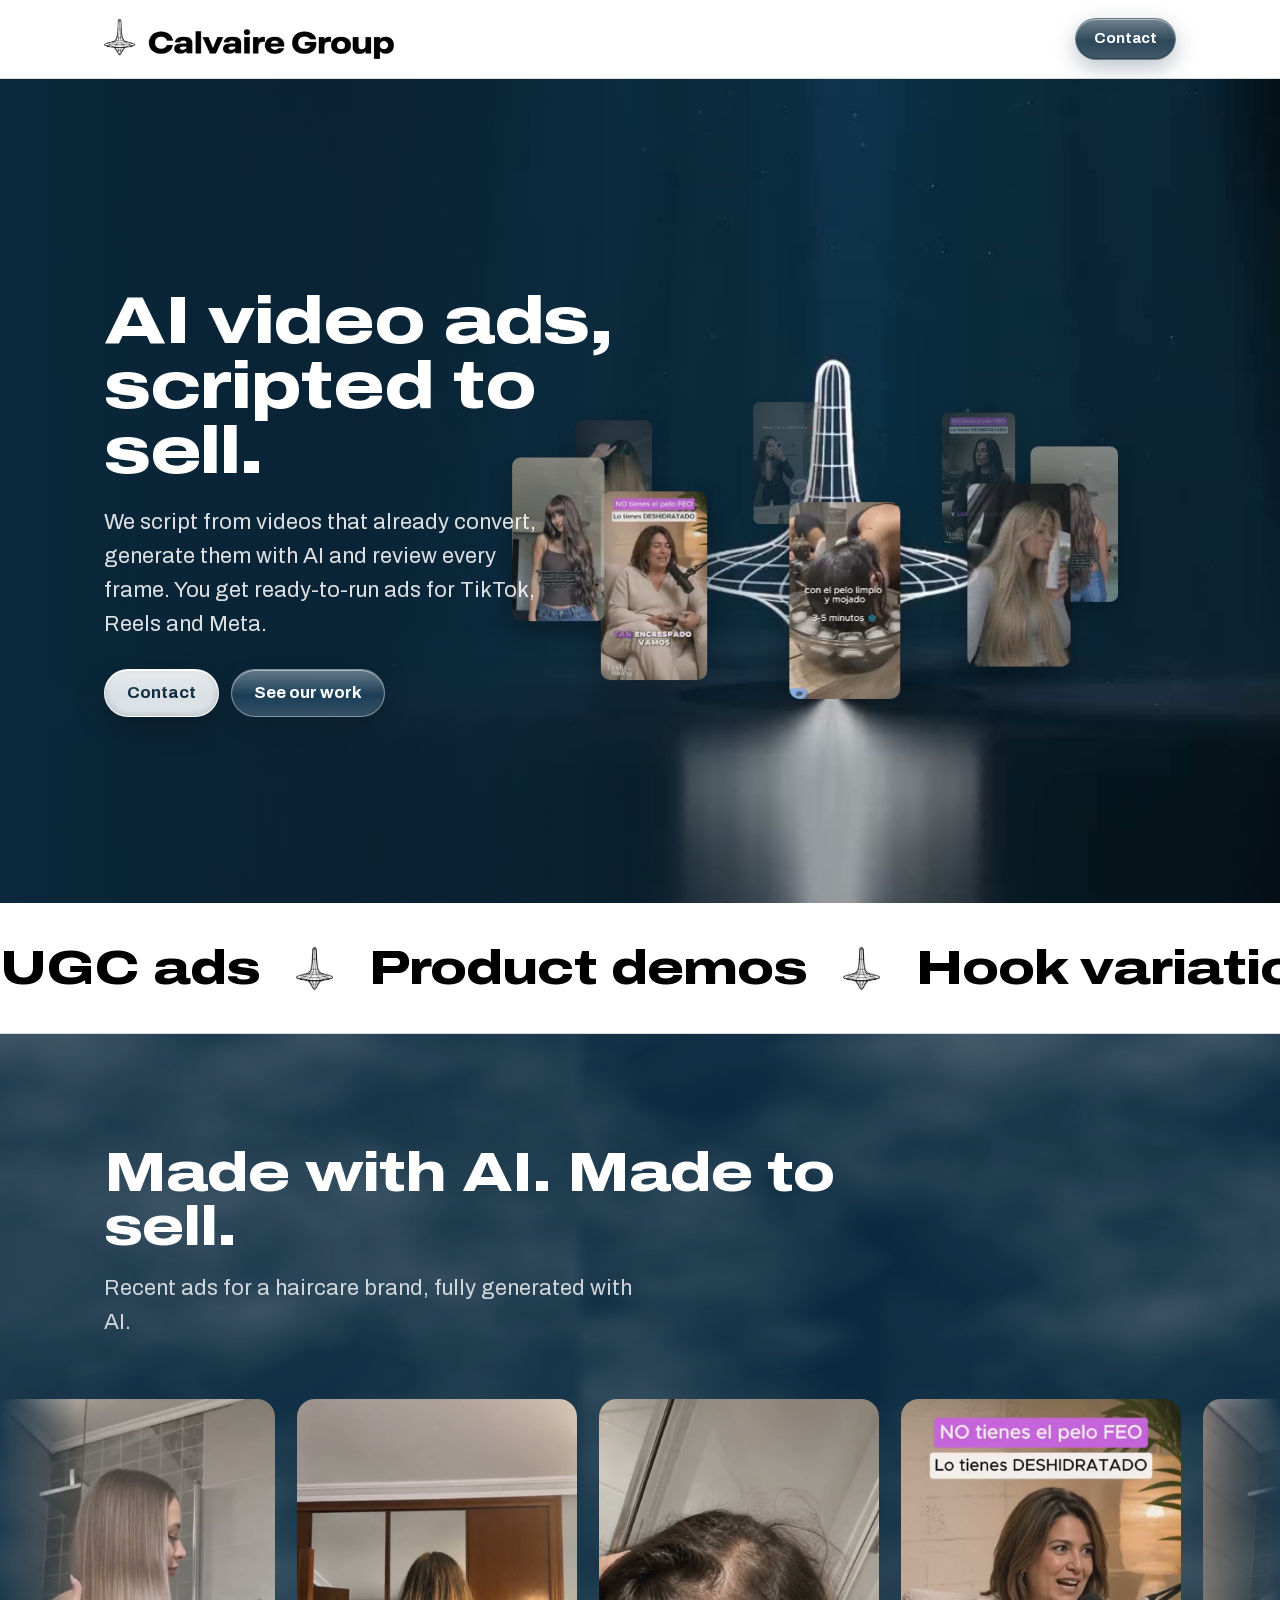
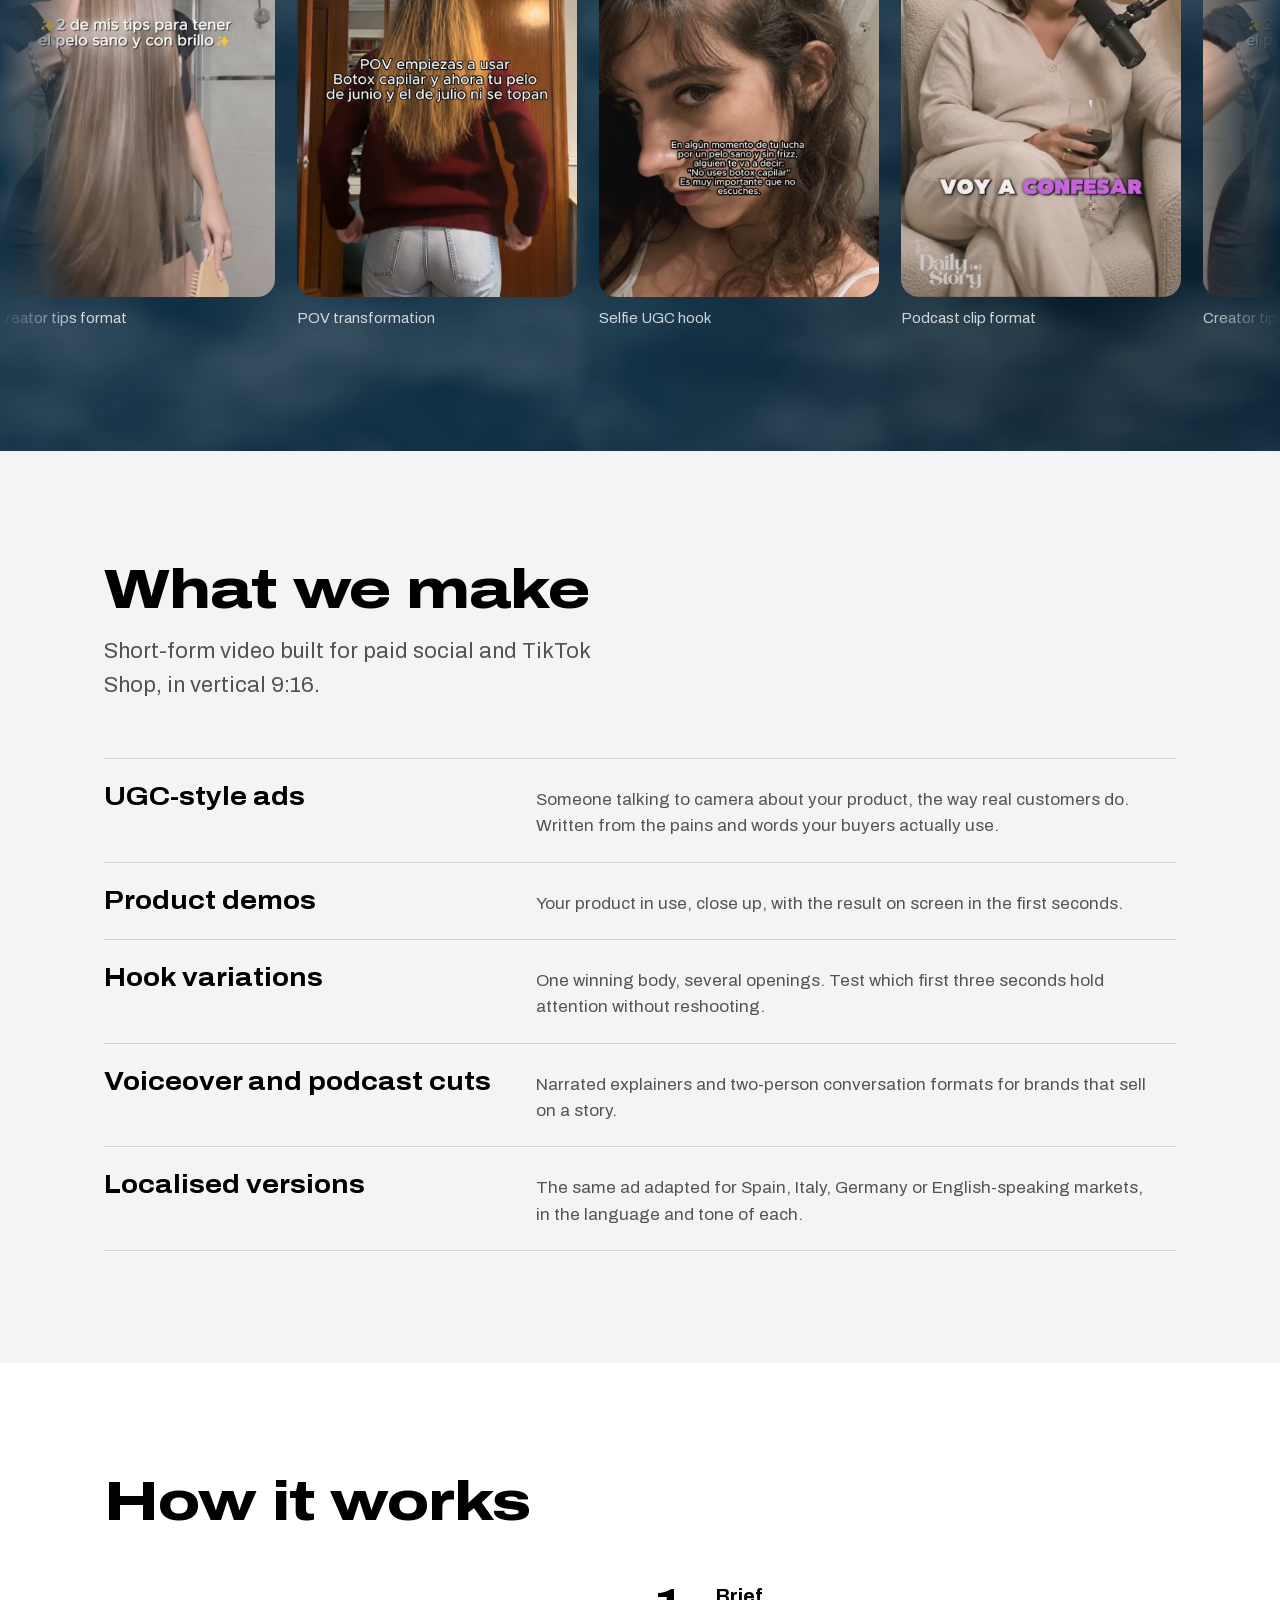
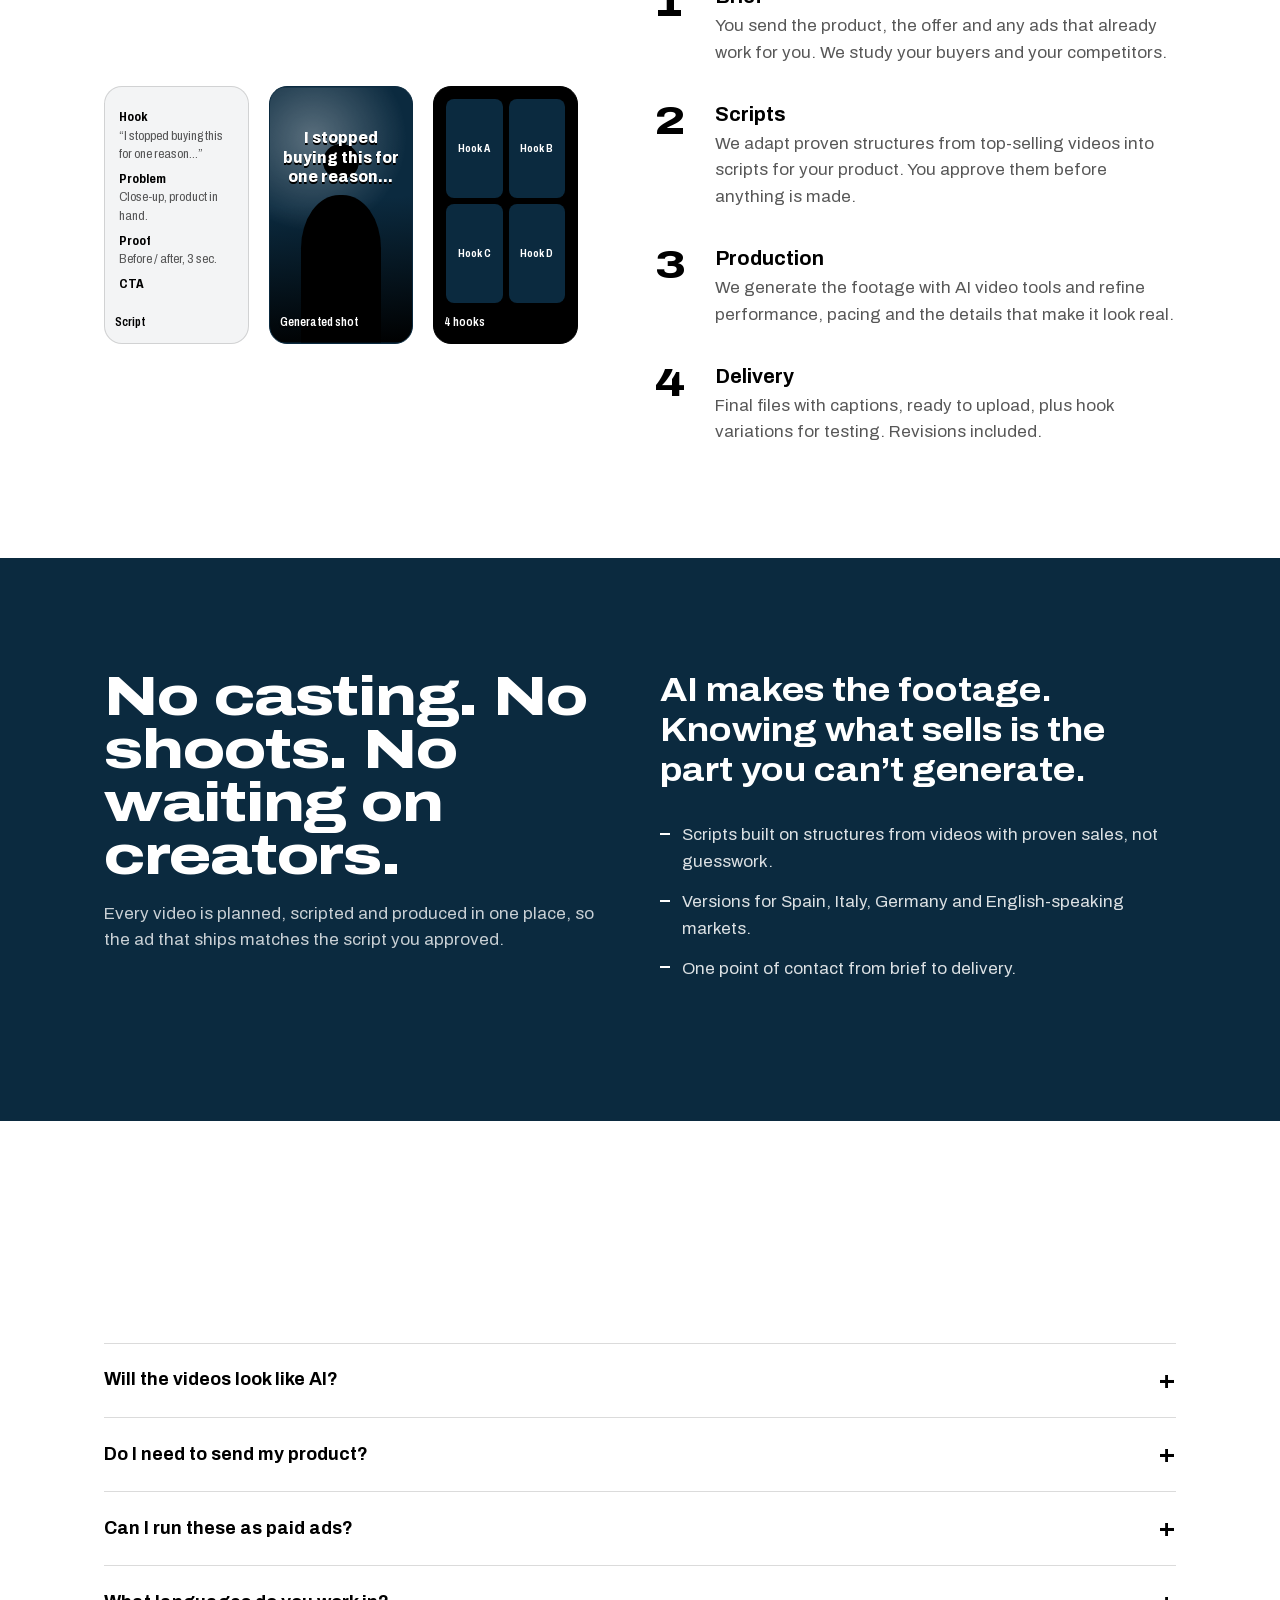
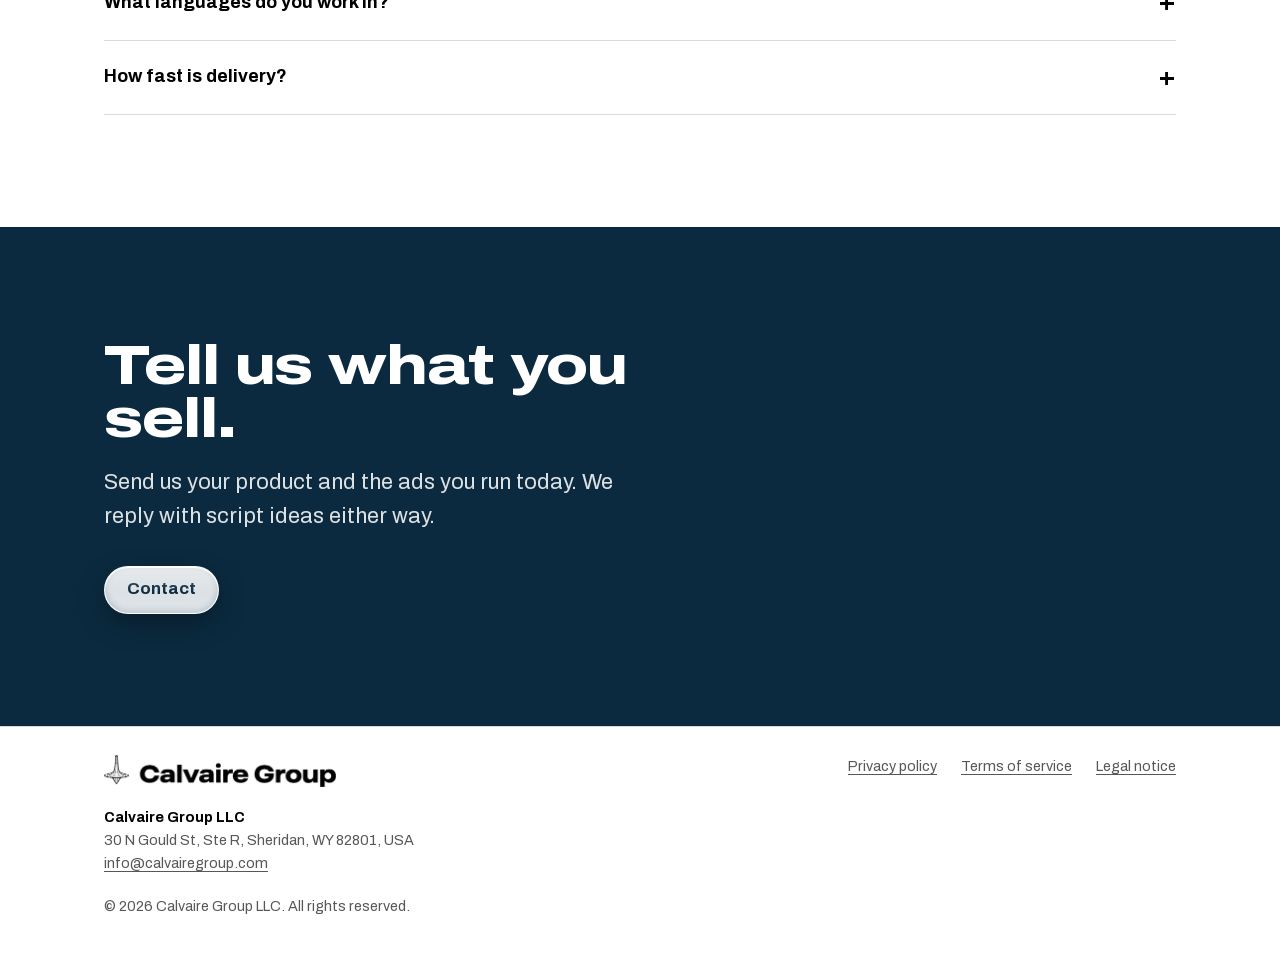
==== index.html @ dd81719f "Silent auto-scrolling showcase carousel, higher hero top on phones Co-Authored-By: Claude Opus 5.5 <" ====
<!doctype html>
<html lang="en">
<head>
<meta charset="utf-8">
<meta name="viewport" content="width=device-width, initial-scale=1">
<title>Calvaire Group — AI video ads built to sell</title>
<meta name="description" content="Calvaire Group makes AI video ads for e-commerce brands: scripted from winning videos, generated with AI, delivered ready for TikTok, Reels and Meta.">
<link rel="stylesheet" href="fonts/fonts.css">
<link rel="icon" href="/favicon-32.png" type="image/png" sizes="32x32">
<link rel="apple-touch-icon" href="/apple-touch-icon.png">
<link rel="canonical" href="https://calvairegroup.com/">
<meta name="theme-color" content="#FFFFFF">
<meta property="og:type" content="website">
<meta property="og:site_name" content="Calvaire Group">
<meta property="og:title" content="Calvaire Group — AI video ads built to sell">
<meta property="og:description" content="AI video ads for e-commerce brands, scripted from videos that already convert and delivered ready for TikTok, Reels and Meta.">
<meta property="og:url" content="https://calvairegroup.com/">
<meta property="og:image" content="https://calvairegroup.com/img/icon-512.png">
<meta name="twitter:card" content="summary">
<script>document.documentElement.classList.add("js")</script>
<style>
:root{
  /* Brand palette: white, black, deep sea blue. Light gray only to break up the page. */
  --white:#FFFFFF;
  --ink:#000000;
  --sea:#0B2A3F;
  --gray:#F3F4F5;
  --mute:rgba(0,0,0,.66);   /* black at lower opacity for secondary text */
  --line:rgba(0,0,0,.14);   /* black hairlines */
  --wide:"Archivo",system-ui,sans-serif;
  --measure:62ch;
  --pad:clamp(20px,5vw,64px);
}
*{box-sizing:border-box;margin:0}
html{-webkit-text-size-adjust:100%}
body{background:var(--white);color:var(--ink);font:400 1.0625rem/1.55 var(--wide);font-variation-settings:"wdth" 100}
a{color:inherit}
:focus-visible{outline:3px solid var(--ink);outline-offset:3px;border-radius:4px}
.wrap{max-width:1200px;margin:0 auto;padding:0 var(--pad)}

/* Type: one family, width does the work */
.display{font-variation-settings:"wdth" 125;font-weight:800;letter-spacing:-.02em;line-height:.98}
.narrow{font-variation-settings:"wdth" 68;font-weight:600}
h1.display{font-size:clamp(2.6rem,8.4vw,6.6rem)}
h2.display{font-size:clamp(1.9rem,4.6vw,3.4rem);max-width:18ch}
h3{font-size:1.25rem;font-weight:700;line-height:1.25}
p{max-width:var(--measure)}
.lede{font-size:clamp(1.125rem,2vw,1.375rem);color:var(--mute);max-width:44ch}

/* Header */
header{padding:18px 0;background:var(--white);color:var(--ink);border-bottom:1px solid var(--line)}
header .btn{background:var(--sea);border-color:var(--sea);color:var(--white)}
header .btn:hover{background:var(--ink);border-color:var(--ink);color:var(--white)}
.hero{background:var(--white)}
header .wrap{display:flex;justify-content:space-between;align-items:center;gap:16px}
.brand{font-variation-settings:"wdth" 125;font-weight:800;font-size:1.125rem;letter-spacing:-.01em;text-decoration:none}
.btn{display:inline-flex;align-items:center;justify-content:center;min-height:48px;padding:0 22px;border-radius:999px;font-weight:700;text-decoration:none;border:2px solid var(--ink)}
.btn-key{background:var(--sea);border-color:var(--sea);color:var(--white)}
.btn-key:hover{background:var(--ink);border-color:var(--ink)}
.btn-ghost:hover{background:var(--ink);color:var(--white)}
header .btn{min-height:42px;padding:0 18px;font-size:.95rem}

/* Sticky header */
header{position:sticky;top:0;z-index:50;transition:padding .2s ease}
header.scrolled{padding:10px 0}

/* Hero with one art video */
.hero{position:relative;overflow:hidden;background:var(--sea);color:var(--white);min-height:calc(100svh - 76px);display:flex;align-items:flex-end;padding:clamp(56px,10vw,120px) 0 clamp(40px,8vw,96px)}
.hero-bg{position:absolute;inset:0;z-index:0}
.hero-video{position:absolute;left:0;top:0;width:100%;height:56%;object-fit:cover;object-position:50% 62%;background:var(--sea)}
.scrim{position:absolute;inset:0;background:linear-gradient(180deg,rgba(11,42,63,0) 0%,rgba(11,42,63,0) 40%,var(--sea) 56%)}
.hero-content{position:relative;z-index:1;width:100%}
.hero h1{margin-bottom:20px;max-width:12ch}
.hero .lede{margin-bottom:28px;color:rgba(255,255,255,.86)}
.hero .btn-key{background:var(--white);border-color:var(--white);color:var(--sea)}
.hero .btn-key:hover{background:transparent;color:var(--white)}
.hero .btn-ghost{border-color:var(--white);color:var(--white)}
.hero .btn-ghost:hover{background:var(--white);color:var(--sea)}
.hero :focus-visible{outline-color:var(--white)}
.cta-row{display:flex;flex-wrap:wrap;gap:12px}
@media (min-width:820px){
  .hero{align-items:center;min-height:min(calc(100svh - 76px),900px)}
  .hero-video{height:100%;object-position:50% 50%}
  .scrim{background:linear-gradient(90deg,rgba(11,42,63,.95) 0%,rgba(11,42,63,.7) 38%,rgba(11,42,63,0) 65%)}
  .hero h1.display{font-size:clamp(2.6rem,5.2vw,5.2rem);max-width:10ch}
  .hero .lede{max-width:36ch}
}

/* Video cards orbiting the spinning top (positioned by script) */
.orbit{position:absolute;inset:0;pointer-events:none}
.ocard{position:absolute;left:0;top:0;width:var(--cw,84px);aspect-ratio:9/16;margin:calc(var(--cw,84px) * -.889) 0 0 calc(var(--cw,84px) * -.5);border-radius:10px;overflow:hidden;background:var(--sea);box-shadow:0 10px 30px rgba(0,0,0,.35);will-change:transform,opacity;opacity:0}
.ocard video{display:block;width:100%;height:100%;object-fit:cover}
@media (max-width:819px){.ocard:nth-child(n+7){display:none}}

/* Hero entrance: everything together, short */
.js .hero-content{opacity:0;transform:translateY(12px);transition:opacity .45s ease,transform .45s cubic-bezier(.2,.7,.1,1)}
.loaded .hero-content{opacity:1;transform:none}

/* Marquee */
.marquee{background:var(--white);border-bottom:1px solid var(--line);overflow:hidden;padding:clamp(18px,3vw,28px) 0}
.marquee-track{display:flex;width:max-content;animation:marq 38s linear infinite}
.marquee ul{display:flex;align-items:center;list-style:none;padding:0;flex-shrink:0}
.marquee li{display:flex;align-items:center;gap:clamp(18px,3vw,36px);padding-right:clamp(18px,3vw,36px);font-variation-settings:"wdth" 125;font-weight:800;font-size:clamp(1.5rem,4vw,3rem);letter-spacing:-.02em;white-space:nowrap}
.marquee li img{height:.9em;width:auto}
.marquee:hover .marquee-track{animation-play-state:paused}
@keyframes marq{to{transform:translateX(-50%)}}

/* Scroll reveals */
.js [data-reveal]{opacity:0;transform:translateY(12px);transition:opacity .35s ease,transform .35s cubic-bezier(.2,.7,.1,1)}
.js [data-reveal].in{opacity:1;transform:none}

/* The memorable thing: a 9:16 frame being keyed out */
.frames{display:grid;grid-template-columns:repeat(3,minmax(0,1fr));gap:clamp(10px,2vw,20px);align-items:end}
.frame{position:relative;aspect-ratio:9/16;border-radius:18px;overflow:hidden;background:var(--gray);border:1.5px solid var(--line)}
.frame figcaption{position:absolute;left:10px;right:10px;bottom:10px;font-size:.8rem;font-weight:600;font-variation-settings:"wdth" 75}
.process-grid{display:grid;gap:clamp(40px,6vw,80px)}
.f-script{padding:14px}
.f-script .lines{max-height:calc(100% - 34px);overflow:hidden;font-variation-settings:"wdth" 75;font-size:clamp(.62rem,1.3vw,.85rem);line-height:1.35;color:var(--mute)}
.f-script .lines b{color:var(--ink);display:block;margin-top:.5em}
.f-key{background:var(--sea);border-color:var(--sea)}
.f-key .scene{position:absolute;inset:0;
  background:
    radial-gradient(110% 60% at 30% 20%,rgba(255,255,255,.32) 0,transparent 60%),
    linear-gradient(175deg,var(--sea) 0,var(--sea) 45%,var(--ink));
  clip-path:inset(100% 0 0 0)}
.frames.in .scene{animation:key .9s cubic-bezier(.7,0,.2,1) forwards}
.f-key .person{position:absolute;left:22%;right:22%;bottom:0;height:58%;border-radius:48% 48% 0 0/36% 36% 0 0;background:var(--ink)}
.f-key .person::before{content:"";position:absolute;left:28%;right:28%;top:-34%;aspect-ratio:1;border-radius:50%;background:var(--ink)}
.f-key .cap{position:absolute;left:8%;right:8%;top:16%;text-align:center;font-weight:800;font-variation-settings:"wdth" 90;font-size:clamp(.7rem,1.6vw,1.05rem);line-height:1.15;color:#fff;text-shadow:0 2px 0 #000;opacity:0}
.frames.in .cap,.frames.in .f-key figcaption{animation:fade .25s .8s forwards}
.f-key figcaption{color:#fff;text-shadow:0 1px 2px #000;opacity:0}
.f-key .keylabel{position:absolute;left:10px;bottom:10px;font-size:.8rem;font-weight:700;color:var(--white);font-variation-settings:"wdth" 75}
.frames.in .keylabel{animation:fadeout .2s .6s forwards}
.f-ad{background:var(--ink);border-color:var(--ink);color:var(--white)}
.f-ad .grid{position:absolute;inset:12px 12px 40px;display:grid;grid-template-columns:1fr 1fr;gap:6px}
.f-ad .grid span{border-radius:8px;background:var(--sea);display:grid;place-items:center;font-size:.7rem;font-weight:700;color:var(--white);font-variation-settings:"wdth" 75}
@keyframes key{to{clip-path:inset(0 0 0 0)}}
@keyframes fade{to{opacity:1}}
@keyframes fadeout{to{opacity:0}}
@media (prefers-reduced-motion:reduce){
  *,*::before,*::after{animation:none!important;transition:none!important}
  .js [data-reveal],.js .hero-content{opacity:1!important;transform:none!important}
  .marquee-track{flex-wrap:wrap}
  .f-key .scene{animation:none;clip-path:none}
  .f-key .cap,.f-key figcaption{animation:none;opacity:1}
  .f-key .keylabel{display:none}
}


/* Work: real AI videos */
.work{position:relative;overflow:hidden;isolation:isolate;background:var(--sea);color:var(--white)}
.work{background:radial-gradient(60% 50% at 15% 20%,rgba(255,255,255,.06),transparent 70%),radial-gradient(50% 60% at 85% 85%,rgba(0,0,0,.3),transparent 70%),var(--sea)}
.work::before,.work::after{content:"";position:absolute;inset:-25%;z-index:-1;pointer-events:none;will-change:transform,opacity}
.work::before{background:url("data:image/svg+xml,%3Csvg xmlns='http://www.w3.org/2000/svg' width='900' height='900'%3E%3Cfilter id='s'%3E%3CfeTurbulence type='fractalNoise' baseFrequency='.0045 .009' numOctaves='4' seed='11' stitchTiles='stitch'/%3E%3CfeColorMatrix values='0 0 0 0 1 0 0 0 0 1 0 0 0 0 1 0 0 0 .9 -.32'/%3E%3C/filter%3E%3Crect width='100%25' height='100%25' filter='url(%23s)'/%3E%3C/svg%3E") 0 0/900px 900px repeat;opacity:.38;filter:blur(6px);animation:smokeA 26s ease-in-out infinite alternate}
.work::after{background:url("data:image/svg+xml,%3Csvg xmlns='http://www.w3.org/2000/svg' width='900' height='900'%3E%3Cfilter id='s'%3E%3CfeTurbulence type='fractalNoise' baseFrequency='.003 .007' numOctaves='4' seed='3' stitchTiles='stitch'/%3E%3CfeColorMatrix values='0 0 0 0 1 0 0 0 0 1 0 0 0 0 1 0 0 0 .9 -.32'/%3E%3C/filter%3E%3Crect width='100%25' height='100%25' filter='url(%23s)'/%3E%3C/svg%3E") 0 0/1200px 1200px repeat;opacity:.22;filter:blur(10px);animation:smokeB 34s ease-in-out infinite alternate}
@keyframes smokeA{0%{transform:translate3d(0,0,0) scale(1);opacity:.32}50%{opacity:.44}100%{transform:translate3d(-9%,5%,0) scale(1.06);opacity:.34}}
@keyframes smokeB{0%{transform:translate3d(-6%,4%,0) scale(1.05)}100%{transform:translate3d(5%,-5%,0) scale(1)}}
.work .section-head p{color:rgba(255,255,255,.78)}
.reel{display:flex;gap:16px;overflow-x:auto;overscroll-behavior-x:contain;scrollbar-width:none;margin-inline:calc(50% - 50vw);padding:4px 0 8px;-webkit-mask:linear-gradient(90deg,transparent,#000 6%,#000 94%,transparent);mask:linear-gradient(90deg,transparent,#000 6%,#000 94%,transparent);cursor:grab;touch-action:pan-x pan-y}
.reel::-webkit-scrollbar{display:none}
.reel.dragging{cursor:grabbing}
.reel figure{flex:0 0 min(58vw,270px)}
.reel video{display:block;width:100%;aspect-ratio:9/16;object-fit:cover;border-radius:18px;background:var(--ink);pointer-events:none;user-select:none}
.reel figcaption{margin-top:10px;font-size:.95rem;color:rgba(255,255,255,.78)}
@media (min-width:820px){.reel{gap:22px}.reel figure{flex-basis:280px}}

/* Sections */
section{padding:clamp(56px,9vw,112px) 0}
.band{background:var(--gray)}
.section-head{display:grid;gap:18px;margin-bottom:clamp(32px,5vw,56px)}
.section-head p{color:var(--mute)}

/* Formats: a plain list, not cards */
.formats{list-style:none;padding:0;display:grid;gap:0}
.formats li{display:grid;gap:6px 32px;padding:22px 0;border-bottom:1px solid var(--line)}
.formats li:first-child{border-top:1px solid var(--line)}
.formats h3{font-variation-settings:"wdth" 112;font-size:clamp(1.25rem,2.4vw,1.6rem)}
.formats p{color:var(--mute)}

/* Process: a real sequence, so it's numbered */
.steps{list-style:none;padding:0;counter-reset:s;display:grid;gap:28px}
.steps li{counter-increment:s;display:grid;grid-template-columns:auto 1fr;gap:4px 18px}
.steps li::before{content:counter(s);grid-row:span 2;font-variation-settings:"wdth" 125;font-weight:800;font-size:2.4rem;line-height:1;color:var(--ink);min-width:1.4ch}
.steps p{color:var(--mute)}

/* Creator */
.creator{background:var(--sea);color:var(--white)}
.creator .section-head p{color:rgba(255,255,255,.78)}
.creator-grid{display:grid;gap:40px}
.creator blockquote{font-variation-settings:"wdth" 112;font-weight:700;font-size:clamp(1.4rem,3vw,2.1rem);line-height:1.2;max-width:24ch}
.facts{list-style:none;padding:0;display:grid;gap:14px}
.facts li{padding-left:22px;position:relative;color:rgba(255,255,255,.86);max-width:52ch}
.facts li::before{content:"";position:absolute;left:0;top:.62em;width:10px;height:2px;background:var(--white)}

/* FAQ */
details{border-bottom:1px solid var(--line);padding:18px 0}
details:first-of-type{border-top:1px solid var(--line)}
summary{cursor:pointer;font-weight:700;font-size:1.125rem;list-style:none;display:flex;justify-content:space-between;gap:16px;min-height:32px;align-items:center}
summary::-webkit-details-marker{display:none}
summary::after{content:"+";font-variation-settings:"wdth" 125;font-weight:800;font-size:1.5rem;transition:transform .2s}
details[open] summary::after{transform:rotate(45deg)}
details p{color:var(--mute);margin-top:10px}

/* Contact */
.contact{position:relative;overflow:hidden;background:var(--sea);color:var(--white)}
.contact .wrap{position:relative;z-index:1}
.contact h2.display{max-width:14ch;margin-bottom:20px}
.contact .lede{margin-bottom:32px;color:rgba(255,255,255,.86)}
.contact .btn-key{background:var(--white);border-color:var(--white);color:var(--sea)}
.contact .btn-key:hover{background:transparent;color:var(--white)}
.contact :focus-visible{outline-color:var(--white)}


/* Contact form popup */
.cform{border:0;padding:0;margin:auto;width:min(560px,100%);max-height:100%;border-radius:20px;background:var(--white);color:var(--ink);box-shadow:0 30px 80px rgba(0,0,0,.35)}
.cform::backdrop{background:rgba(11,42,63,.72)}
.cform[open]{animation:pop .18s ease-out}
@keyframes pop{from{opacity:0;transform:translateY(10px)}}
.cform-in{padding:clamp(22px,5vw,36px);display:grid;gap:16px}
.cform-top{display:flex;justify-content:space-between;align-items:start;gap:16px}
.cform h2{font-variation-settings:"wdth" 125;font-weight:800;font-size:clamp(1.6rem,5vw,2.1rem);letter-spacing:-.02em;line-height:1}
.cform-x{flex-shrink:0;width:44px;height:44px;border-radius:50%;border:0;background:var(--gray);font-size:1.4rem;line-height:1;cursor:pointer;color:var(--ink)}
.cform-x:hover{background:var(--ink);color:var(--white)}
.cform p.hint{color:var(--mute);font-size:.95rem}
.field{display:grid;gap:6px}
.field label{font-weight:700;font-size:.95rem}
.field input,.field select,.field textarea{font:inherit;font-size:16px;width:100%;padding:13px 14px;border:1.5px solid var(--line);border-radius:12px;background:var(--white);color:var(--ink);transition:border-color .12s}
.field textarea{min-height:110px;resize:vertical}
.field input:focus,.field select:focus,.field textarea:focus{outline:none;border-color:var(--sea);box-shadow:0 0 0 3px rgba(11,42,63,.15)}
.row2{display:grid;gap:16px}
@media (min-width:560px){.row2{grid-template-columns:1fr 1fr}}
.cform .btn-key{width:100%;min-height:52px;font-size:1.05rem;cursor:pointer;font-family:inherit}
.cform-done{display:none;text-align:left;gap:12px}
.cform.sent .cform-form{display:none}
.cform.sent .cform-done{display:grid}
@media (max-width:559px){
  .cform{margin:auto 0 0;width:100%;max-width:100%;border-radius:20px 20px 0 0;max-height:92svh}
  .cform[open]{animation:sheet .2s ease-out}
  @keyframes sheet{from{transform:translateY(40px);opacity:0}}
}

/* Small hover details */
.btn{transition:background-color .15s ease,color .15s ease,border-color .15s ease,transform .1s ease}
.btn:active{transform:scale(.97)}
.formats h3{transition:transform .2s ease}
@media (hover:hover){.formats li:hover h3{transform:translateX(8px)}}
footer{padding:28px 0 40px;font-size:.9rem;color:var(--mute);border-top:1.5px solid var(--line)}
footer .wrap{display:grid;gap:20px}
.foot-co{line-height:1.6}
.foot-co strong{color:var(--ink)}
.foot-nav{display:flex;flex-wrap:wrap;gap:8px 24px}
.foot-nav a,.foot-co a{text-decoration:underline;text-underline-offset:3px}
.foot-nav a:hover,.foot-co a:hover{color:var(--ink)}
@media (min-width:820px){footer .wrap{grid-template-columns:1.4fr 1fr;align-items:start}.foot-nav{justify-content:flex-end}.foot-copy{grid-column:1/-1}}

@media (min-width:820px){
  .process-grid{grid-template-columns:1fr 1.1fr;align-items:center}
  .formats li{grid-template-columns:minmax(220px,1fr) 1.6fr;align-items:baseline}
  .steps{gap:36px}
  .creator-grid{grid-template-columns:1fr 1fr;align-items:start}
}
@media (max-width:420px){
  header .btn{display:none}
}
.brand{display:inline-flex;line-height:0}
.brand img{height:clamp(30px,5.4vw,40px);width:auto}
.foot-logo{height:32px;width:auto;margin-bottom:12px}

/* Glass buttons: same colors, frosted with a light rim */
.btn{position:relative;overflow:hidden;-webkit-backdrop-filter:blur(14px) saturate(160%);backdrop-filter:blur(14px) saturate(160%)}
.btn::before{content:"";position:absolute;inset:0;border-radius:inherit;pointer-events:none;background:linear-gradient(180deg,rgba(255,255,255,.32) 0%,rgba(255,255,255,.08) 42%,rgba(255,255,255,0) 55%,rgba(255,255,255,.1) 100%)}
.btn-key,header .btn{background:rgba(11,42,63,.86);border:1px solid rgba(255,255,255,.28);color:var(--white);box-shadow:inset 0 1px 0 rgba(255,255,255,.5),inset 0 -1px 1px rgba(0,0,0,.35),0 8px 22px rgba(11,42,63,.28)}
.btn-key:hover,header .btn:hover{background:rgba(11,42,63,.96);border-color:rgba(255,255,255,.45);color:var(--white)}
.hero .btn-key,.contact .btn-key{background:rgba(255,255,255,.86);border:1px solid rgba(255,255,255,.95);color:var(--sea);box-shadow:inset 0 1px 0 #fff,inset 0 -2px 6px rgba(11,42,63,.18),0 10px 28px rgba(0,0,0,.3)}
.hero .btn-key:hover,.contact .btn-key:hover{background:rgba(255,255,255,.97);color:var(--sea)}
.hero .btn-ghost{background:rgba(255,255,255,.1);border:1px solid rgba(255,255,255,.45);color:var(--white);box-shadow:inset 0 1px 0 rgba(255,255,255,.45),0 8px 22px rgba(0,0,0,.2)}
.hero .btn-ghost:hover{background:rgba(255,255,255,.2);color:var(--white)}
.cform .btn-ghost{background:rgba(11,42,63,.06);border:1px solid rgba(11,42,63,.2);box-shadow:inset 0 1px 0 #fff}
</style>
</head>
<body>

<header>
  <div class="wrap">
    <a class="brand" href="#top"><img src="/img/logo-black.webp" alt="Calvaire Group" width="1872" height="258"></a>
    <a class="btn btn-ghost" href="#contact" data-open-form>Contact</a>
  </div>
</header>

<main id="top">
  <div class="hero">
    <div class="hero-bg" aria-hidden="true">
      <video class="hero-video" poster="/bg/hero-mobile.jpg" muted loop playsinline preload="none" data-desktop="/bg/hero-desktop.mp4" data-desktop-poster="/bg/hero-desktop.jpg" data-mobile="/bg/hero-mobile.mp4"></video>
      <div class="orbit">
        <div class="ocard"><video data-src="/bg/orbit/o1.mp4" poster="/bg/orbit/o1.jpg" muted loop playsinline preload="none"></video></div>
        <div class="ocard"><video data-src="/bg/orbit/o2.mp4" poster="/bg/orbit/o2.jpg" muted loop playsinline preload="none"></video></div>
        <div class="ocard"><video data-src="/bg/orbit/o3.mp4" poster="/bg/orbit/o3.jpg" muted loop playsinline preload="none"></video></div>
        <div class="ocard"><video data-src="/bg/orbit/o4.mp4" poster="/bg/orbit/o4.jpg" muted loop playsinline preload="none"></video></div>
        <div class="ocard"><video data-src="/bg/orbit/o5.mp4" poster="/bg/orbit/o5.jpg" muted loop playsinline preload="none"></video></div>
        <div class="ocard"><video data-src="/bg/orbit/o6.mp4" poster="/bg/orbit/o6.jpg" muted loop playsinline preload="none"></video></div>
        <div class="ocard"><video data-src="/bg/orbit/o7.mp4" poster="/bg/orbit/o7.jpg" muted loop playsinline preload="none"></video></div>
        <div class="ocard"><video data-src="/bg/orbit/o8.mp4" poster="/bg/orbit/o8.jpg" muted loop playsinline preload="none"></video></div>
      </div>
      <div class="scrim"></div>
    </div>
    <div class="wrap hero-content">
      <h1 class="display">AI video ads, scripted to sell.</h1>
      <p class="lede">We script from videos that already convert, generate them with AI and review every frame. You get ready-to-run ads for TikTok, Reels and Meta.</p>
      <div class="cta-row">
        <a class="btn btn-key" href="#contact" data-open-form>Contact</a>
        <a class="btn btn-ghost" href="#work">See our work</a>
      </div>
    </div>
  </div>

  <div class="marquee" aria-label="Formats we make">
    <div class="marquee-track">
      <ul><li>UGC ads<img src="/img/top-black.png" alt="" width="96" height="112"></li><li>Product demos<img src="/img/top-black.png" alt="" width="96" height="112"></li><li>Hook variations<img src="/img/top-black.png" alt="" width="96" height="112"></li><li>Podcast cuts<img src="/img/top-black.png" alt="" width="96" height="112"></li><li>Voiceovers<img src="/img/top-black.png" alt="" width="96" height="112"></li><li>Localised versions<img src="/img/top-black.png" alt="" width="96" height="112"></li></ul>
      <ul aria-hidden="true"><li>UGC ads<img src="/img/top-black.png" alt="" width="96" height="112"></li><li>Product demos<img src="/img/top-black.png" alt="" width="96" height="112"></li><li>Hook variations<img src="/img/top-black.png" alt="" width="96" height="112"></li><li>Podcast cuts<img src="/img/top-black.png" alt="" width="96" height="112"></li><li>Voiceovers<img src="/img/top-black.png" alt="" width="96" height="112"></li><li>Localised versions<img src="/img/top-black.png" alt="" width="96" height="112"></li></ul>
    </div>
  </div>

  <section class="work" id="work">
    <div class="wrap">
      <div class="section-head" data-reveal>
        <h2 class="display">Made with AI. Made to sell.</h2>
        <p class="lede">Recent ads for a haircare brand, fully generated with AI.</p>
      </div>
      <div class="reel" aria-label="Examples of our AI video ads">
        <figure><video src="videos/ai-1.mp4" poster="videos/ai-1.jpg" muted loop playsinline preload="none"></video><figcaption>Creator tips format</figcaption></figure>
        <figure><video src="videos/ai-4.mp4" poster="videos/ai-4.jpg" muted loop playsinline preload="none"></video><figcaption>POV transformation</figcaption></figure>
        <figure><video src="videos/ai-3.mp4" poster="videos/ai-3.jpg" muted loop playsinline preload="none"></video><figcaption>Selfie UGC hook</figcaption></figure>
        <figure><video src="videos/ai-2.mp4" poster="videos/ai-2.jpg" muted loop playsinline preload="none"></video><figcaption>Podcast clip format</figcaption></figure>
        <figure aria-hidden="true"><video src="videos/ai-1.mp4" poster="videos/ai-1.jpg" muted loop playsinline preload="none"></video><figcaption>Creator tips format</figcaption></figure>
        <figure aria-hidden="true"><video src="videos/ai-4.mp4" poster="videos/ai-4.jpg" muted loop playsinline preload="none"></video><figcaption>POV transformation</figcaption></figure>
        <figure aria-hidden="true"><video src="videos/ai-3.mp4" poster="videos/ai-3.jpg" muted loop playsinline preload="none"></video><figcaption>Selfie UGC hook</figcaption></figure>
        <figure aria-hidden="true"><video src="videos/ai-2.mp4" poster="videos/ai-2.jpg" muted loop playsinline preload="none"></video><figcaption>Podcast clip format</figcaption></figure>
      </div>
    </div>
  </section>

  <section class="band" id="formats">
    <div class="wrap">
      <div class="section-head" data-reveal>
        <h2 class="display">What we make</h2>
        <p class="lede">Short-form video built for paid social and TikTok Shop, in vertical 9:16.</p>
      </div>
      <ul class="formats">
        <li data-reveal><h3>UGC-style ads</h3><p>Someone talking to camera about your product, the way real customers do. Written from the pains and words your buyers actually use.</p></li>
        <li data-reveal><h3>Product demos</h3><p>Your product in use, close up, with the result on screen in the first seconds.</p></li>
        <li data-reveal><h3>Hook variations</h3><p>One winning body, several openings. Test which first three seconds hold attention without reshooting.</p></li>
        <li data-reveal><h3>Voiceover and podcast cuts</h3><p>Narrated explainers and two-person conversation formats for brands that sell on a story.</p></li>
        <li data-reveal><h3>Localised versions</h3><p>The same ad adapted for Spain, Italy, Germany or English-speaking markets, in the language and tone of each.</p></li>
      </ul>
    </div>
  </section>

  <section id="process">
    <div class="wrap">
      <div class="section-head" data-reveal>
        <h2 class="display">How it works</h2>
      </div>
      <div class="process-grid">
      <div class="frames" data-reveal aria-label="From script to finished ad">
        <figure class="frame f-script">
          <div class="lines" aria-hidden="true">
            <b>Hook</b>“I stopped buying this for one reason…”
            <b>Problem</b>Close-up, product in hand.
            <b>Proof</b>Before / after, 3 sec.
            <b>CTA</b>Link in bio.
          </div>
          <figcaption>Script</figcaption>
        </figure>
        <figure class="frame f-key">
          <div class="scene" aria-hidden="true">
            <div class="person"></div>
          </div>
          <div class="cap" aria-hidden="true">I stopped buying this for one reason…</div>
          <span class="keylabel" aria-hidden="true">Generating</span>
          <figcaption>Generated shot</figcaption>
        </figure>
        <figure class="frame f-ad">
          <div class="grid" aria-hidden="true">
            <span>Hook A</span><span>Hook B</span><span>Hook C</span><span>Hook D</span>
          </div>
          <figcaption>4 hooks</figcaption>
        </figure>
      </div>
      <ol class="steps">
        <li data-reveal><h3>Brief</h3><p>You send the product, the offer and any ads that already work for you. We study your buyers and your competitors.</p></li>
        <li data-reveal><h3>Scripts</h3><p>We adapt proven structures from top-selling videos into scripts for your product. You approve them before anything is made.</p></li>
        <li data-reveal><h3>Production</h3><p>We generate the footage with AI video tools and refine performance, pacing and the details that make it look real.</p></li>
        <li data-reveal><h3>Delivery</h3><p>Final files with captions, ready to upload, plus hook variations for testing. Revisions included.</p></li>
      </ol>
      </div>
    </div>
  </section>

  <section class="creator" id="creator">
    <div class="wrap creator-grid">
      <div class="section-head" data-reveal>
        <h2 class="display">No casting. No shoots. No waiting on creators.</h2>
        <p>Every video is planned, scripted and produced in one place, so the ad that ships matches the script you approved.</p>
      </div>
      <div>
        <blockquote data-reveal>AI makes the footage. Knowing what sells is the part you can’t generate.</blockquote>
        <ul class="facts" style="margin-top:32px">
          <li data-reveal>Scripts built on structures from videos with proven sales, not guesswork.</li>
          <li data-reveal>Versions for Spain, Italy, Germany and English-speaking markets.</li>
          <li data-reveal>One point of contact from brief to delivery.</li>
        </ul>
      </div>
    </div>
  </section>

  <section id="faq">
    <div class="wrap">
      <div class="section-head" data-reveal>
        <h2 class="display">Questions</h2>
      </div>
      <details data-reveal>
        <summary>Will the videos look like AI?</summary>
        <p>We direct them to look like native creator content: natural delivery, real-world settings and the imperfections people expect on TikTok and Reels. Every video is reviewed before it reaches you.</p>
      </details>
      <details data-reveal>
        <summary>Do I need to send my product?</summary>
        <p>Usually product photos and existing footage are enough. For close-up demos we may ask for a sample.</p>
      </details>
      <details data-reveal>
        <summary>Can I run these as paid ads?</summary>
        <p>Yes. You own the final files and can use them in paid campaigns on TikTok, Meta and YouTube.</p>
      </details>
      <details data-reveal>
        <summary>What languages do you work in?</summary>
        <p>English, Spanish, Italian and German.</p>
      </details>
      <details data-reveal>
        <summary>How fast is delivery?</summary>
        <p>We agree a timeline on the call, based on volume and formats.</p>
      </details>
    </div>
  </section>

  <section class="contact" id="contact">
    <div class="wrap">
      <h2 class="display" data-reveal>Tell us what you sell.</h2>
      <p class="lede">Send us your product and the ads you run today. We reply with script ideas either way.</p>
      <div class="cta-row">
        <a class="btn btn-key" href="mailto:info@calvairegroup.com?subject=AI%20video%20ads" data-open-form>Contact</a>
      </div>
    </div>
  </section>
</main>

<dialog class="cform" id="cform" aria-labelledby="cform-title">
  <div class="cform-in">
    <div class="cform-top">
      <h2 id="cform-title">Tell us about your brand</h2>
      <button class="cform-x" type="button" data-close aria-label="Close">×</button>
    </div>
    <form class="cform-form" novalidate>
      <div class="cform-in" style="padding:0">
        <p class="hint">We reply within one business day.</p>
        <div class="row2">
          <div class="field"><label for="f-name">Name</label><input id="f-name" name="name" autocomplete="name" required></div>
          <div class="field"><label for="f-email">Email</label><input id="f-email" name="email" type="email" autocomplete="email" inputmode="email" required></div>
        </div>
        <div class="row2">
          <div class="field"><label for="f-web">Website</label><input id="f-web" name="website" type="url" inputmode="url" autocomplete="url" placeholder="yourbrand.com"></div>
          <div class="field"><label for="f-rev">Annual revenue (approx.)</label>
            <select id="f-rev" name="revenue">
              <option value="">Select</option>
              <option>Under €100K</option>
              <option>€100K – €500K</option>
              <option>€500K – €1M</option>
              <option>€1M – €5M</option>
              <option>More than €5M</option>
            </select>
          </div>
        </div>
        <div class="field"><label for="f-msg">Message</label><textarea id="f-msg" name="message" placeholder="What do you sell, and what ads do you run today?"></textarea></div>
        <button class="btn btn-key" type="submit">Send message</button>
      </div>
    </form>
    <div class="cform-done" role="status">
      <p class="lede" style="color:var(--ink)">Your email app should now open with your message ready. Press send there and we'll reply within one business day.</p>
      <p class="hint">Nothing opened? Email us at <a href="mailto:info@calvairegroup.com">info@calvairegroup.com</a>.</p>
      <button class="btn btn-ghost" type="button" data-close>Close</button>
    </div>
  </div>
</dialog>

<footer>
  <div class="wrap">
    <div class="foot-co">
      <img class="foot-logo" src="/img/logo-black.webp" alt="Calvaire Group" width="1872" height="258"><br><strong>Calvaire Group LLC</strong><br>
      30 N Gould St, Ste R, Sheridan, WY 82801, USA<br>
      <a href="mailto:info@calvairegroup.com">info@calvairegroup.com</a>
    </div>
    <nav class="foot-nav" aria-label="Legal">
      <a href="privacy.html">Privacy policy</a>
      <a href="terms.html">Terms of service</a>
      <a href="legal.html">Legal notice</a>
    </nav>
    <div class="foot-copy">© 2026 Calvaire Group LLC. All rights reserved.</div>
  </div>
</footer>

<script>
(function(){
  var root=document.documentElement;
  var reduce=window.matchMedia('(prefers-reduced-motion: reduce)').matches;
  var conn=navigator.connection||{};
  var lite=reduce||conn.saveData||/(^|-)2g$/.test(conn.effectiveType||'');
  var hasIO='IntersectionObserver' in window;

  // Hero entrance
  var go=function(){root.classList.add('loaded')};
  requestAnimationFrame(go); setTimeout(go,60);

  // Header shrinks after scrolling
  var header=document.querySelector('header');
  var onScroll=function(){header.classList.toggle('scrolled',window.scrollY>24)};
  window.addEventListener('scroll',onScroll,{passive:true});onScroll();

  // Hero art video: one file per screen size, plays at once, pauses off-screen
  var hv=document.querySelector('.hero-video');
  var desktop=window.matchMedia('(min-width:820px)');
  function setHero(){
    if(!hv) return;
    if(desktop.matches && hv.dataset.desktopPoster) hv.poster=hv.dataset.desktopPoster;
    if(lite) return;
    var want=desktop.matches?hv.dataset.desktop:hv.dataset.mobile;
    if(hv.getAttribute('src')!==want){ hv.src=want; }
    var p=hv.play(); if(p&&p.catch)p.catch(function(){});
  }
  setHero();
  if(desktop.addEventListener) desktop.addEventListener('change',setHero);
  if(hv && hasIO && !lite){
    new IntersectionObserver(function(es){ es.forEach(function(e){ if(e.isIntersecting){ var p=hv.play(); if(p&&p.catch)p.catch(function(){}); } else hv.pause(); }); }).observe(hv);
  }

  // Orbit: cards circle the spinning top in the video
  (function(){
    var hero=document.querySelector('.hero'), cardsEls=[].slice.call(document.querySelectorAll('.ocard'));
    if(!hero||!hv||!cardsEls.length) return;
    var cx=0,cy=0,rx=0,ry=0,running=false,visible=true,t0=performance.now();
    function layout(){
      var W=hv.offsetWidth,H=hv.offsetHeight,d=desktop.matches;
      var sw=d?1280:540, sh=d?720:960, sc=Math.max(W/sw,H/sh);
      var ox=hv.offsetLeft+(W-sw*sc)/2, oy=hv.offsetTop+(H-sh*sc)*(d?.5:.62);
      cx=ox+(d?.62:.5)*sw*sc; cy=oy+(d?.55:.5)*sh*sc;
      var topH=(d?.42:.36)*sh*sc;           // on-screen height of the spinning top
      rx=topH*(d?.75:.95); ry=topH*.2;
      var cw=Math.round(Math.max(52,Math.min(d?120:70,topH*.32)));
      hero.style.setProperty('--cw',cw+'px');
    }
    function frame(now){
      if(!running) return;
      var list=cardsEls.filter(function(c){return c.offsetParent!==null});
      var n=list.length, a0=(now-t0)/1000*0.32;  // radians per second
      for(var k=0;k<n;k++){
        var a=a0+k*2*Math.PI/n, z=Math.sin(a);
        var x=cx+Math.cos(a)*rx, y=cy+z*ry, s=.62+.38*(z+1)/2;
        var el=list[k];
        el.style.transform='translate3d('+x.toFixed(1)+'px,'+y.toFixed(1)+'px,0) scale('+s.toFixed(3)+')';
        el.style.opacity=(z<0? .35+.35*(1+z) : .7+.3*z).toFixed(2);
        el.style.zIndex=z<0?1:3;
      }
      requestAnimationFrame(frame);
    }
    function start(){ if(running) return; running=true; requestAnimationFrame(frame); }
    function stop(){ running=false; }
    layout(); window.addEventListener('resize',layout,{passive:true});
    if(desktop.addEventListener) desktop.addEventListener('change',layout);
    if(reduce){ running=true; frame(t0); running=false; return; }   // static ring
    start();
    if(!lite) cardsEls.forEach(function(c){ var v=c.querySelector('video'); if(c.offsetParent!==null){ v.src=v.dataset.src; var p=v.play(); if(p&&p.catch)p.catch(function(){}); } });
    if(hasIO) new IntersectionObserver(function(es){ es.forEach(function(e){
      if(e.isIntersecting){ start(); cardsEls.forEach(function(c){var v=c.querySelector('video'); if(v.src){var p=v.play(); if(p&&p.catch)p.catch(function(){});}}); }
      else { stop(); cardsEls.forEach(function(c){c.querySelector('video').pause();}); }
    }); }).observe(hero);
  })();


  // Contact form popup: opens instantly, sends through the visitor's email app
  (function(){
    var d=document.getElementById('cform'); if(!d||typeof d.showModal!=='function') return;
    var f=d.querySelector('form'); var el=function(n){return f.elements.namedItem(n)};
    document.querySelectorAll('[data-open-form]').forEach(function(a){
      a.addEventListener('click',function(e){ e.preventDefault(); d.classList.remove('sent'); d.showModal(); setTimeout(function(){ if(window.matchMedia('(hover:hover)').matches) d.querySelector('#f-name').focus(); },0); });
    });
    d.querySelectorAll('[data-close]').forEach(function(b){ b.addEventListener('click',function(){ d.close(); }); });
    d.addEventListener('click',function(e){ if(e.target===d) d.close(); });
    f.addEventListener('submit',function(e){
      e.preventDefault();
      var name=el("name").value.trim(), email=el("email").value.trim();
      if(!name){ el("name").focus(); el("name").reportValidity&&el("name").setCustomValidity('Add your name'); el("name").reportValidity(); el("name").setCustomValidity(''); return; }
      if(!/^[^@\s]+@[^@\s]+\.[^@\s]+$/.test(email)){ el("email").setCustomValidity('Add a valid email'); el("email").reportValidity(); el("email").setCustomValidity(''); return; }
      var body='Name: '+name+'\nEmail: '+email+'\nWebsite: '+(el("website").value.trim()||'-')+'\nAnnual revenue: '+(el("revenue").value||'-')+'\n\n'+el("message").value.trim();
      window.location.href='mailto:info@calvairegroup.com?subject='+encodeURIComponent('AI video ads — '+name)+'&body='+encodeURIComponent(body);
      d.classList.add('sent');
    });
  })();

  // Scroll reveals
  var rev=document.querySelectorAll('[data-reveal]');
  if(!hasIO||reduce){ rev.forEach(function(el){el.classList.add('in')}); }
  else{
    var ro=new IntersectionObserver(function(es){
      es.forEach(function(e){ if(e.isIntersecting){ e.target.classList.add('in'); ro.unobserve(e.target); } });
    },{threshold:.15,rootMargin:'0px 0px -8% 0px'});
    rev.forEach(function(el){ro.observe(el)});
  }

  // Showcase carousel: drifts on its own, visitors can swipe or drag; videos silent, play only when visible
  (function(){
    var r=document.querySelector('.reel'); if(!r) return;
    var vids=[].slice.call(r.querySelectorAll('video'));
    vids.forEach(function(v){ v.muted=true; v.setAttribute('muted',''); });
    if(hasIO && !lite){
      var vo=new IntersectionObserver(function(es){ es.forEach(function(e){ var v=e.target;
        if(e.isIntersecting){ if(v.preload==='none') v.preload='auto'; var p=v.play(); if(p&&p.catch)p.catch(function(){}); } else v.pause(); }); },{root:r,threshold:.25});
      vids.forEach(function(v){ vo.observe(v); });
    }
    if(reduce) return;
    var speed=desktop.matches?.45:.35, hold=0, onScreen=true, pos=r.scrollLeft, last=0;
    function half(){ return r.scrollWidth/2; }
    function tick(t){
      var dt=last?Math.min(48,t-last):16; last=t;
      if(onScreen && t>hold){
        pos+=speed*dt/16;
        if(pos>=half()) pos-=half();
        r.scrollLeft=pos;
      } else { pos=r.scrollLeft; if(pos>=half()) { pos-=half(); r.scrollLeft=pos; } }
      requestAnimationFrame(tick);
    }
    function pause(){ hold=performance.now()+2500; }
    ['pointerdown','touchstart','wheel'].forEach(function(ev){ r.addEventListener(ev,pause,{passive:true}); });
    r.addEventListener('scroll',function(){ if(performance.now()<hold){ pos=r.scrollLeft; if(pos<1){ pos+=half(); r.scrollLeft=pos; } } },{passive:true});
    // mouse drag on desktop
    var down=false,sx=0,sl=0;
    r.addEventListener('pointerdown',function(e){ if(e.pointerType!=='mouse') return; down=true; sx=e.clientX; sl=r.scrollLeft; r.classList.add('dragging'); });
    window.addEventListener('pointermove',function(e){ if(!down) return; r.scrollLeft=sl-(e.clientX-sx); pause(); });
    window.addEventListener('pointerup',function(){ down=false; r.classList.remove('dragging'); });
    if(hasIO) new IntersectionObserver(function(es){ onScreen=es[0].isIntersecting; }).observe(r);
    requestAnimationFrame(tick);
  })();
})();
</script>
</body>
</html>
---- fonts/fonts.css ----
@font-face{font-family:"Archivo";font-style:normal;font-weight:400 900;font-stretch:62% 125%;font-display:swap;src:url(archivo-latin-ext.woff2) format("woff2");unicode-range:U+0100-02BA,U+02BD-02C5,U+02C7-02CC,U+02CE-02D7,U+02DD-02FF,U+0304,U+0308,U+0329,U+1D00-1DBF,U+1E00-1E9F,U+1EF2-1EFF,U+2020,U+20A0-20AB,U+20AD-20C4,U+2113,U+2C60-2C7F,U+A720-A7FF}
@font-face{font-family:"Archivo";font-style:normal;font-weight:400 900;font-stretch:62% 125%;font-display:swap;src:url(archivo-latin.woff2) format("woff2");unicode-range:U+0000-00FF,U+0131,U+0152-0153,U+02BB-02BC,U+02C6,U+02DA,U+02DC,U+0304,U+0308,U+0329,U+2000-206F,U+20AC,U+2122,U+2191,U+2193,U+2212,U+2215,U+FEFF,U+FFFD}
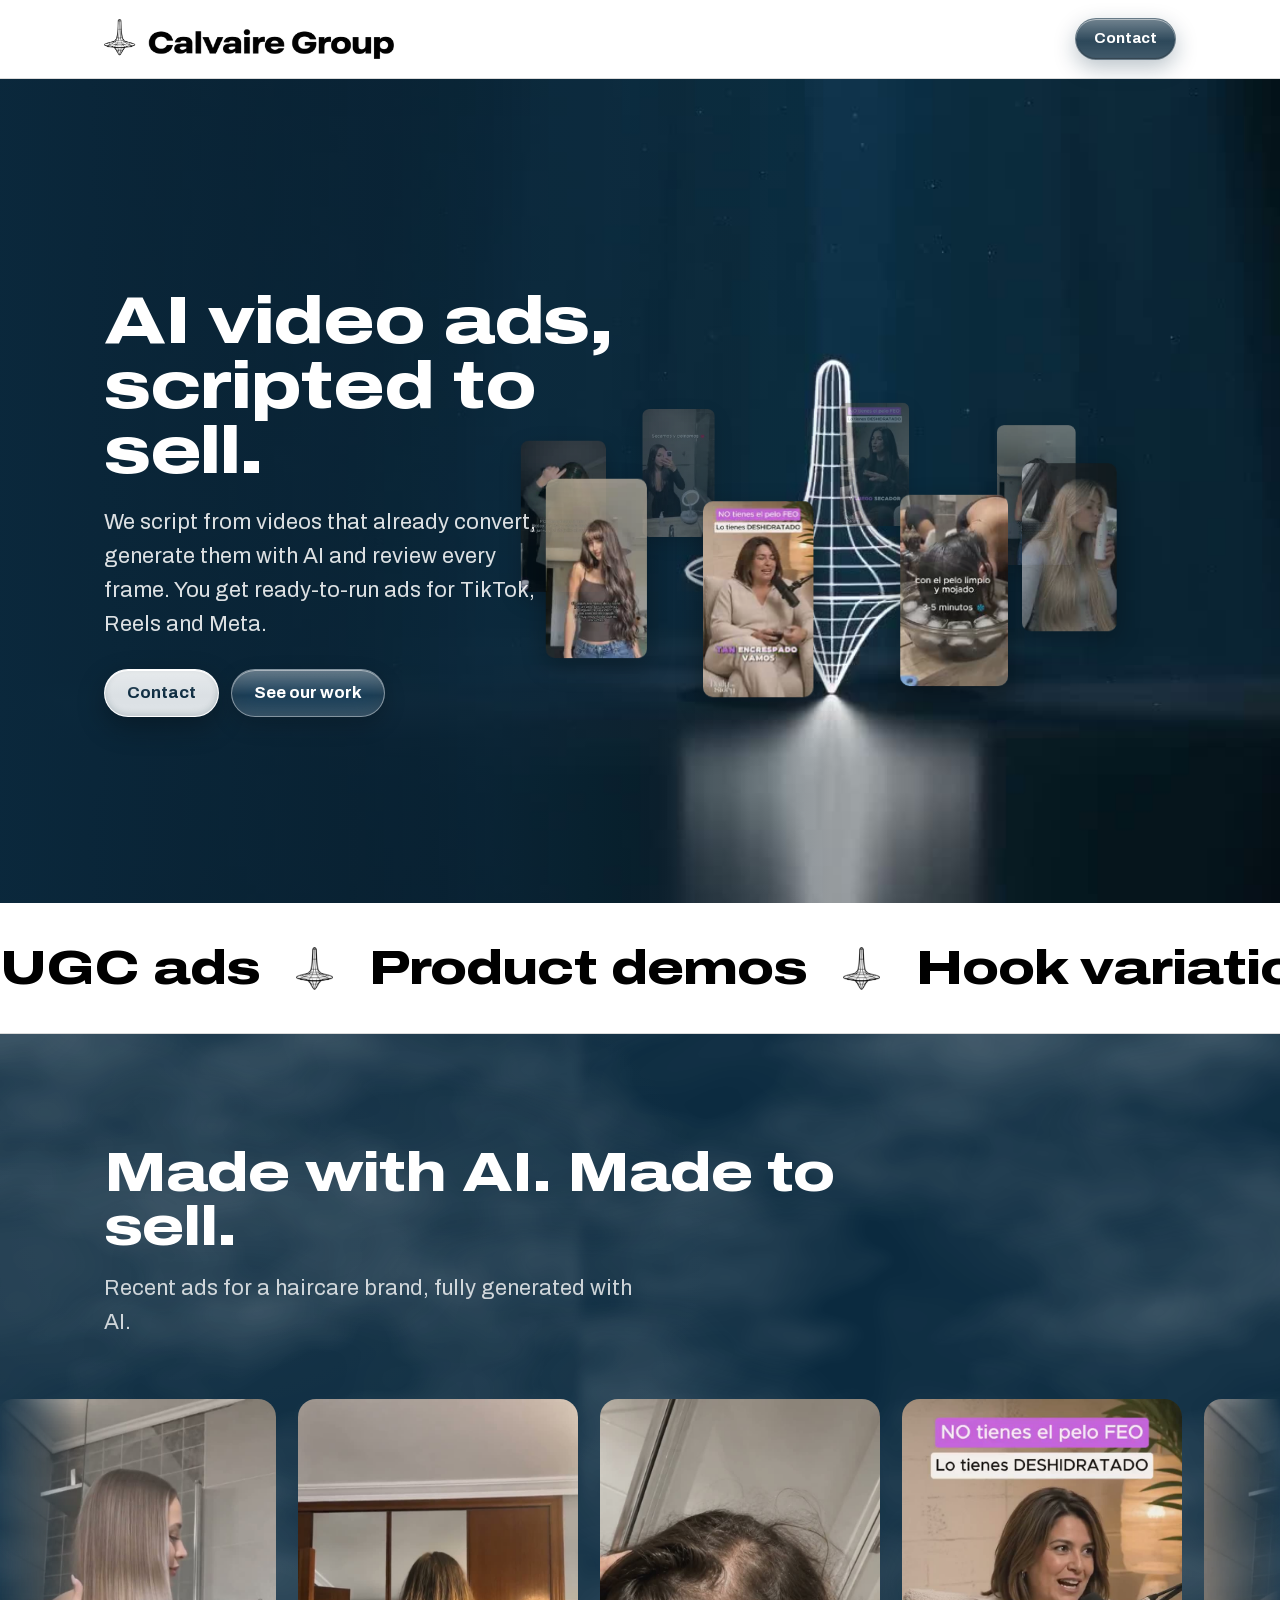
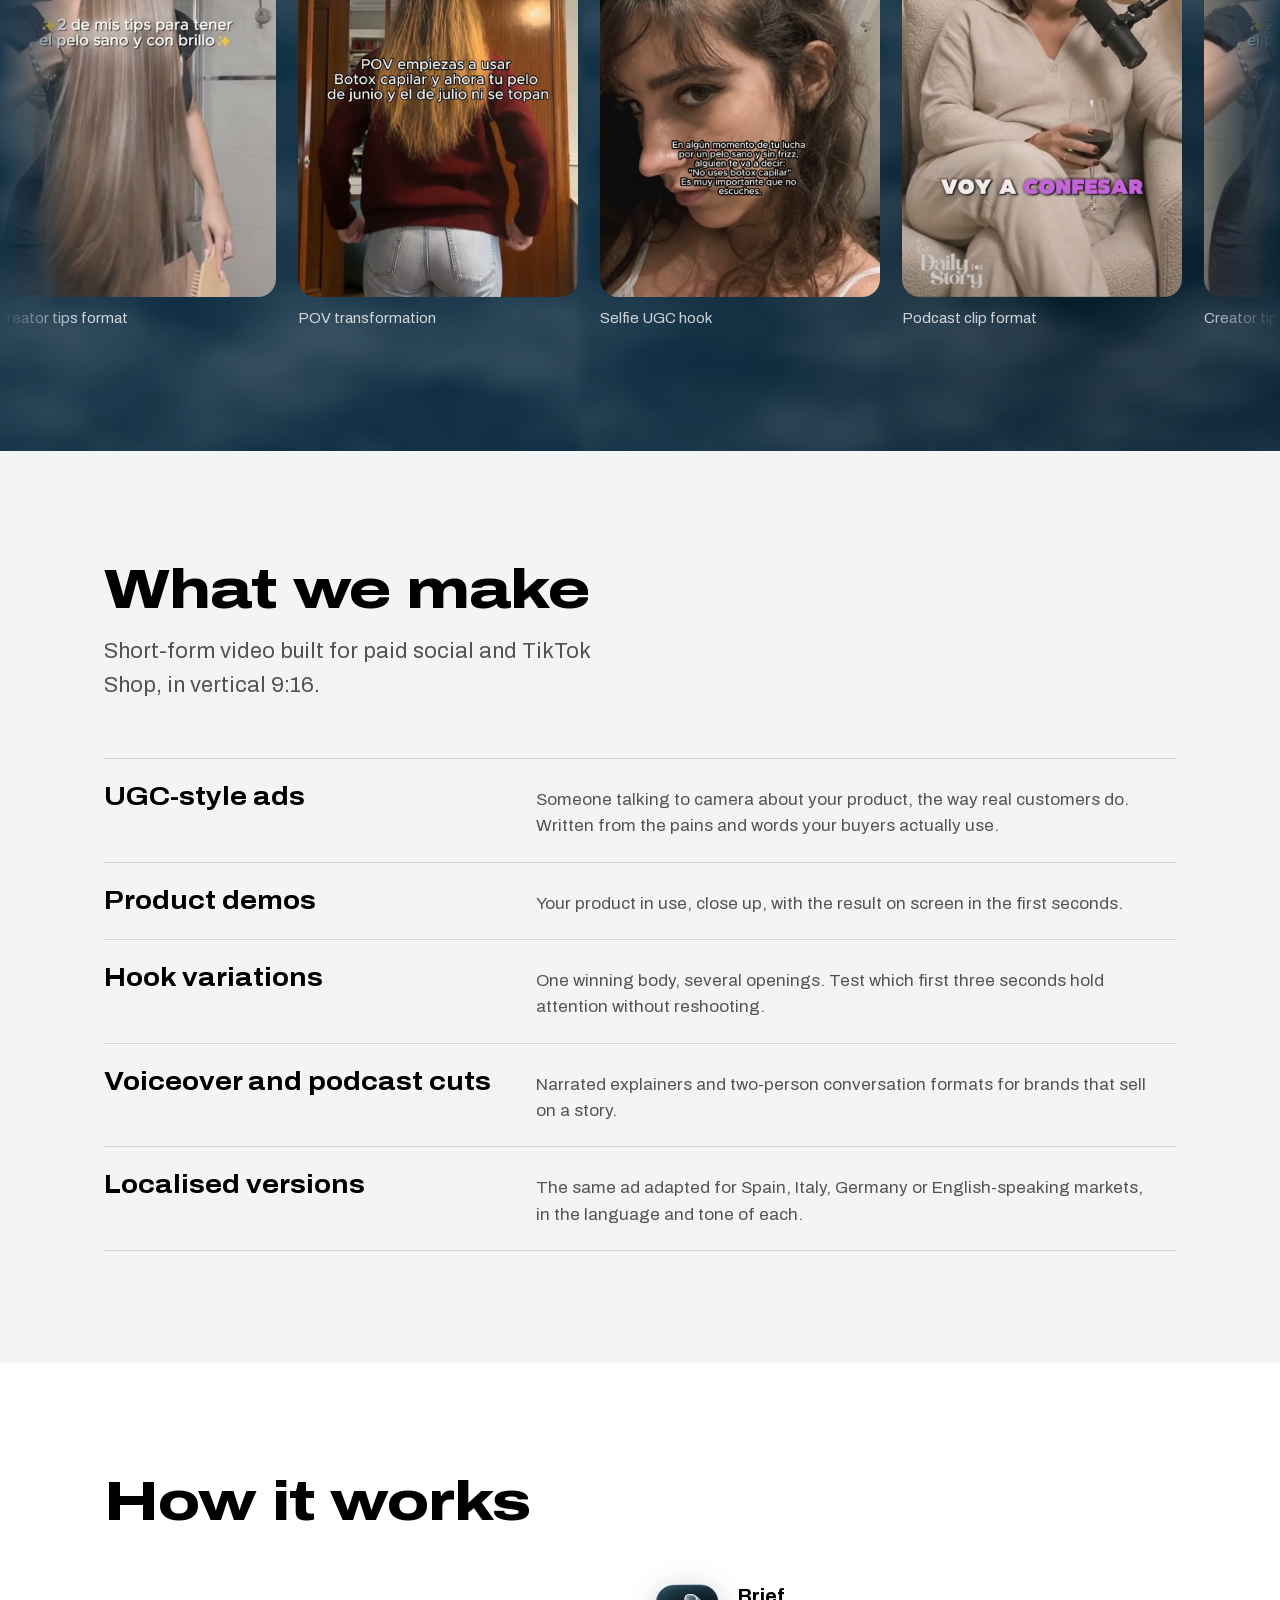
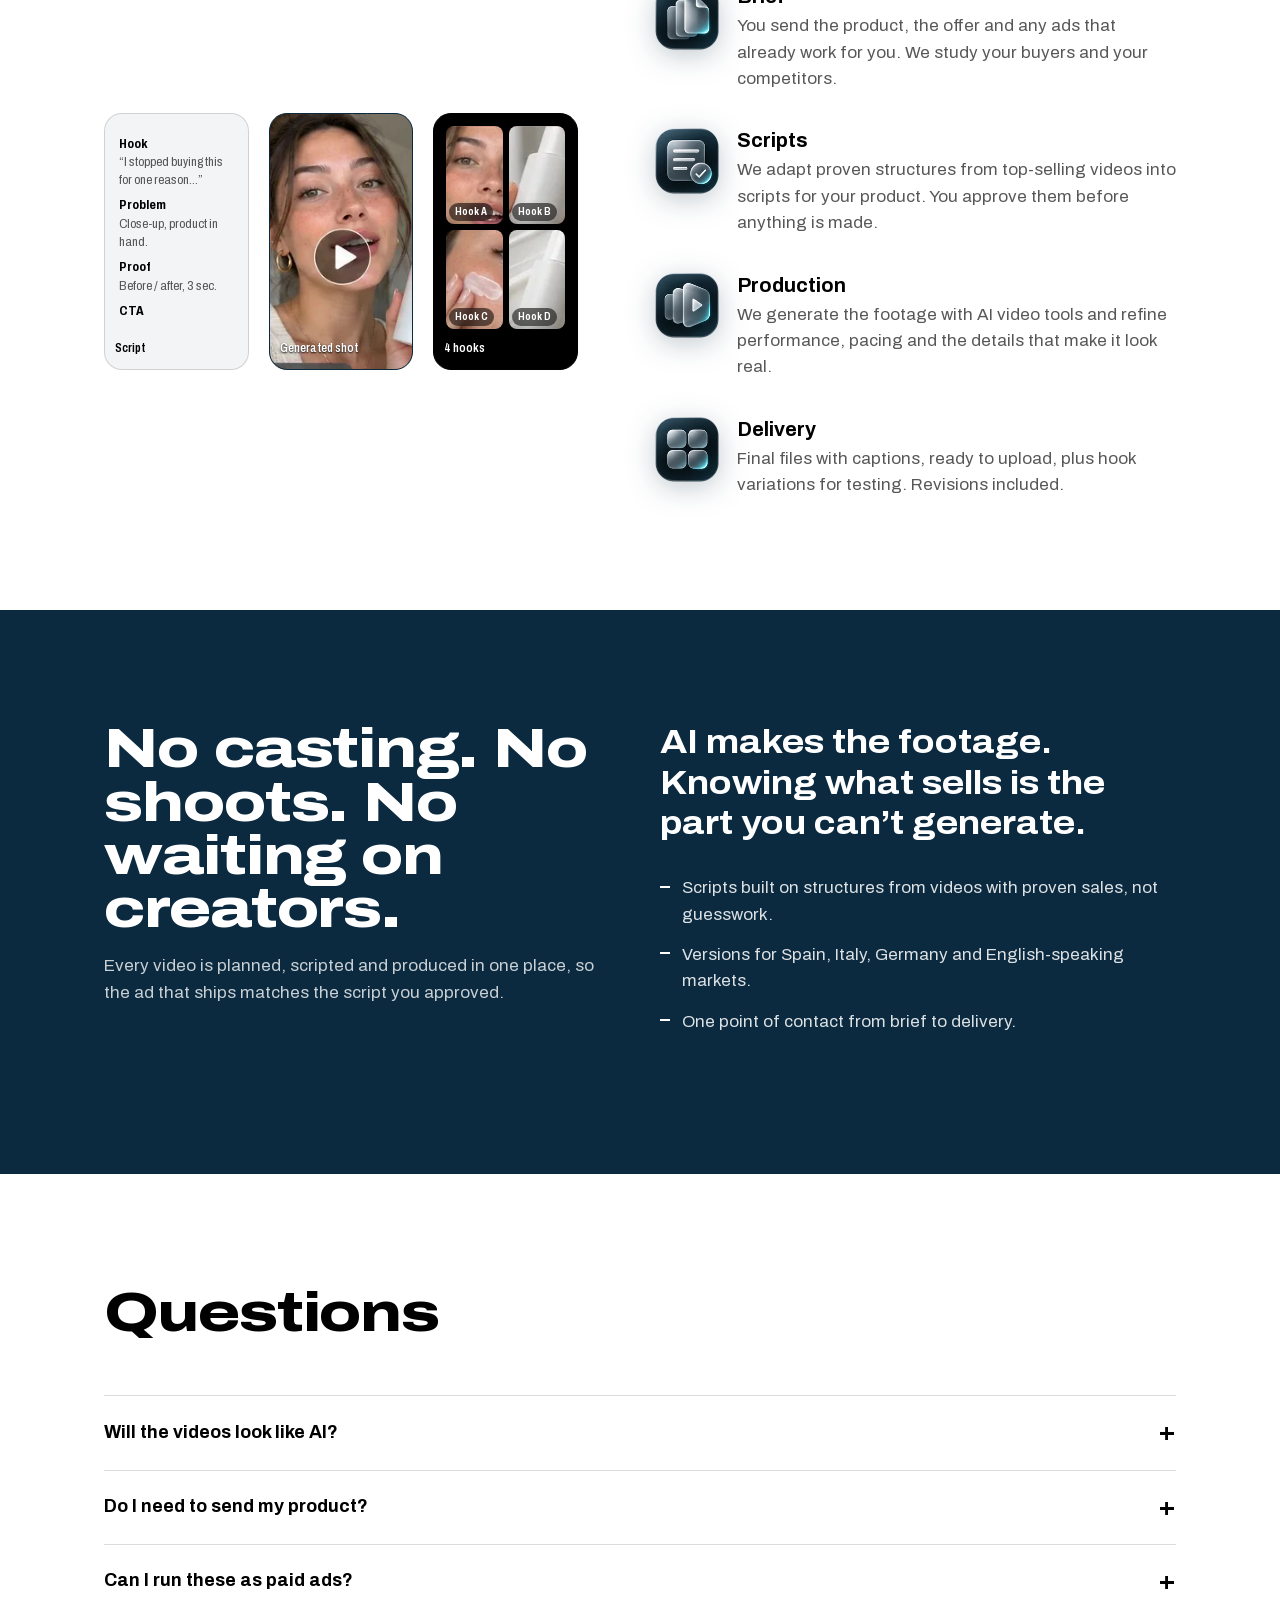
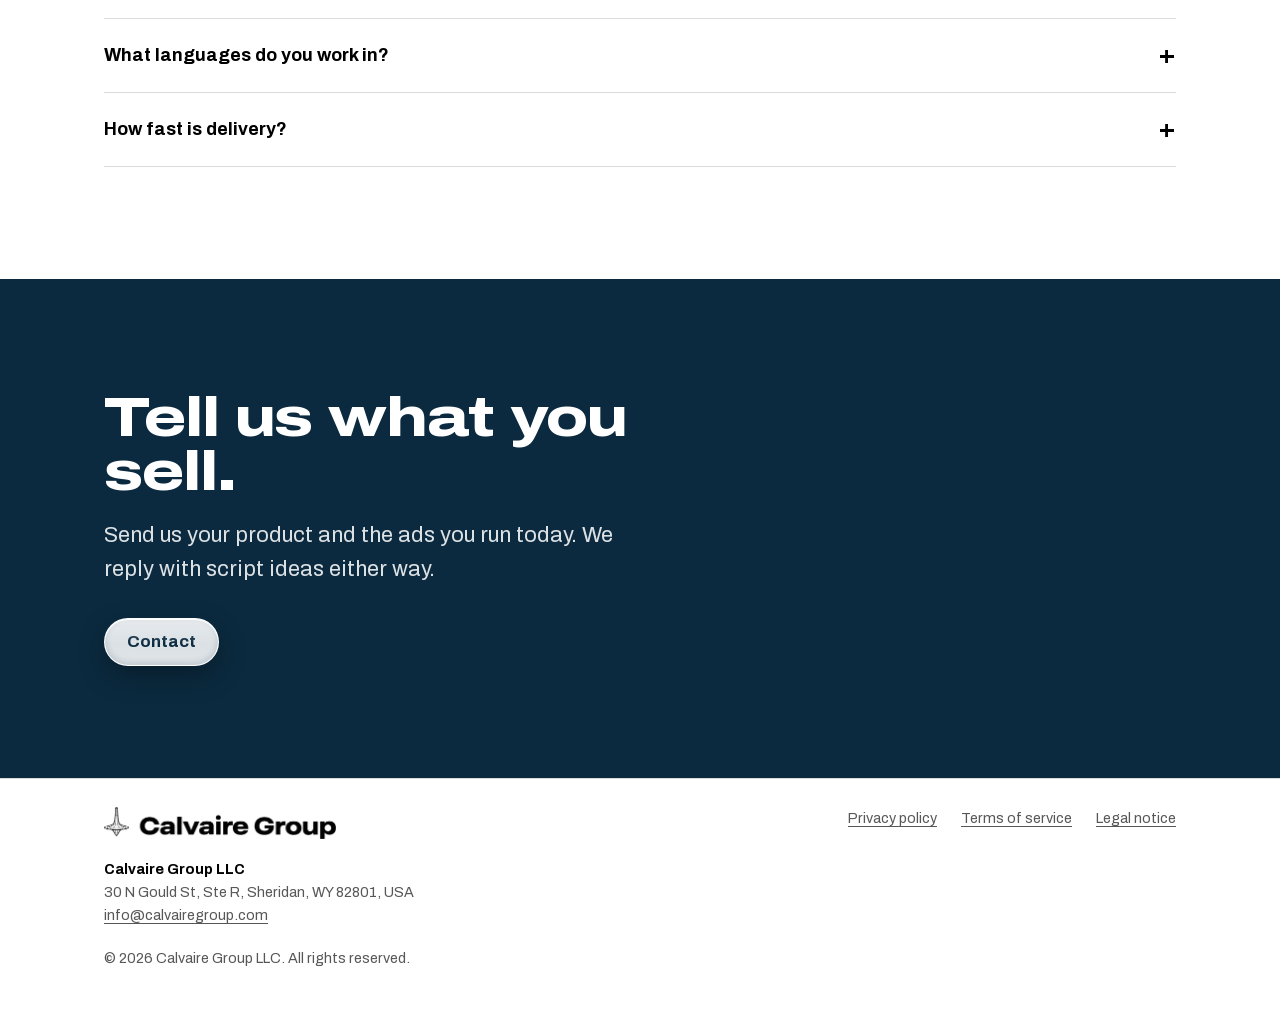
==== commit f760ce7b: "Add process illustration assets: step icons, generated shot, hook images Co-Authored-By: Claude Opus" ====
--- a/index.html
+++ b/index.html
@@ -133,7 +133,7 @@
 .frames.in .keylabel{animation:fadeout .2s .6s forwards}
 .f-ad{background:var(--ink);border-color:var(--ink);color:var(--white)}
 .f-ad .grid{position:absolute;inset:12px 12px 40px;display:grid;grid-template-columns:1fr 1fr;gap:6px}
-.f-ad .grid span{border-radius:8px;background:var(--sea);display:grid;place-items:center;font-size:.7rem;font-weight:700;color:var(--white);font-variation-settings:"wdth" 75}
+.f-ad .grid span{background-color:var(--sea);background-size:cover;background-position:center;position:relative;overflow:hidden;border-radius:8px;display:grid;align-items:end;justify-items:start;font-size:.7rem;font-weight:700;color:var(--white);font-variation-settings:"wdth" 75}
 @keyframes key{to{clip-path:inset(0 0 0 0)}}
 @keyframes fade{to{opacity:1}}
 @keyframes fadeout{to{opacity:0}}
@@ -180,7 +180,9 @@
 /* Process: a real sequence, so it's numbered */
 .steps{list-style:none;padding:0;counter-reset:s;display:grid;gap:28px}
 .steps li{counter-increment:s;display:grid;grid-template-columns:auto 1fr;gap:4px 18px}
-.steps li::before{content:counter(s);grid-row:span 2;font-variation-settings:"wdth" 125;font-weight:800;font-size:2.4rem;line-height:1;color:var(--ink);min-width:1.4ch}
+.steps li{align-items:start}
+.step-icon{grid-row:span 2;width:56px;height:auto;filter:drop-shadow(0 6px 14px rgba(11,42,63,.25))}
+@media (min-width:820px){.step-icon{width:64px}}
 .steps p{color:var(--mute)}
 
 /* Creator */
@@ -276,6 +278,8 @@
 .hero .btn-ghost{background:rgba(255,255,255,.1);border:1px solid rgba(255,255,255,.45);color:var(--white);box-shadow:inset 0 1px 0 rgba(255,255,255,.45),0 8px 22px rgba(0,0,0,.2)}
 .hero .btn-ghost:hover{background:rgba(255,255,255,.2);color:var(--white)}
 .cform .btn-ghost{background:rgba(11,42,63,.06);border:1px solid rgba(11,42,63,.2);box-shadow:inset 0 1px 0 #fff}
+.f-key .shot{position:absolute;inset:0;width:100%;height:100%;object-fit:cover}
+.f-ad .grid span b{white-space:nowrap;margin:3px;padding:1px 6px;line-height:1.5;border-radius:999px;background:rgba(0,0,0,.55);color:#fff;font-size:clamp(.5rem,1.6vw,.66rem);font-weight:700;-webkit-backdrop-filter:blur(6px);backdrop-filter:blur(6px)}
 </style>
 </head>
 <body>
@@ -373,24 +377,23 @@
         </figure>
         <figure class="frame f-key">
           <div class="scene" aria-hidden="true">
-            <div class="person"></div>
+            <img class="shot" src="/img/process/generated-shot.webp" alt="" width="332" height="285" loading="lazy" decoding="async">
           </div>
-          <div class="cap" aria-hidden="true">I stopped buying this for one reason…</div>
           <span class="keylabel" aria-hidden="true">Generating</span>
           <figcaption>Generated shot</figcaption>
         </figure>
         <figure class="frame f-ad">
           <div class="grid" aria-hidden="true">
-            <span>Hook A</span><span>Hook B</span><span>Hook C</span><span>Hook D</span>
+            <span style="background-image:url(/img/process/hook-a.webp)"><b>Hook A</b></span><span style="background-image:url(/img/process/hook-b.webp)"><b>Hook B</b></span><span style="background-image:url(/img/process/hook-c.webp)"><b>Hook C</b></span><span style="background-image:url(/img/process/hook-d.webp)"><b>Hook D</b></span>
           </div>
           <figcaption>4 hooks</figcaption>
         </figure>
       </div>
       <ol class="steps">
-        <li data-reveal><h3>Brief</h3><p>You send the product, the offer and any ads that already work for you. We study your buyers and your competitors.</p></li>
-        <li data-reveal><h3>Scripts</h3><p>We adapt proven structures from top-selling videos into scripts for your product. You approve them before anything is made.</p></li>
-        <li data-reveal><h3>Production</h3><p>We generate the footage with AI video tools and refine performance, pacing and the details that make it look real.</p></li>
-        <li data-reveal><h3>Delivery</h3><p>Final files with captions, ready to upload, plus hook variations for testing. Revisions included.</p></li>
+        <li data-reveal><img class="step-icon" src="/img/process/icon-brief.webp" alt="" width="64" height="64" loading="lazy" decoding="async"><h3>Brief</h3><p>You send the product, the offer and any ads that already work for you. We study your buyers and your competitors.</p></li>
+        <li data-reveal><img class="step-icon" src="/img/process/icon-scripts.webp" alt="" width="64" height="64" loading="lazy" decoding="async"><h3>Scripts</h3><p>We adapt proven structures from top-selling videos into scripts for your product. You approve them before anything is made.</p></li>
+        <li data-reveal><img class="step-icon" src="/img/process/icon-production.webp" alt="" width="64" height="64" loading="lazy" decoding="async"><h3>Production</h3><p>We generate the footage with AI video tools and refine performance, pacing and the details that make it look real.</p></li>
+        <li data-reveal><img class="step-icon" src="/img/process/icon-delivery.webp" alt="" width="64" height="64" loading="lazy" decoding="async"><h3>Delivery</h3><p>Final files with captions, ready to upload, plus hook variations for testing. Revisions included.</p></li>
       </ol>
       </div>
     </div>
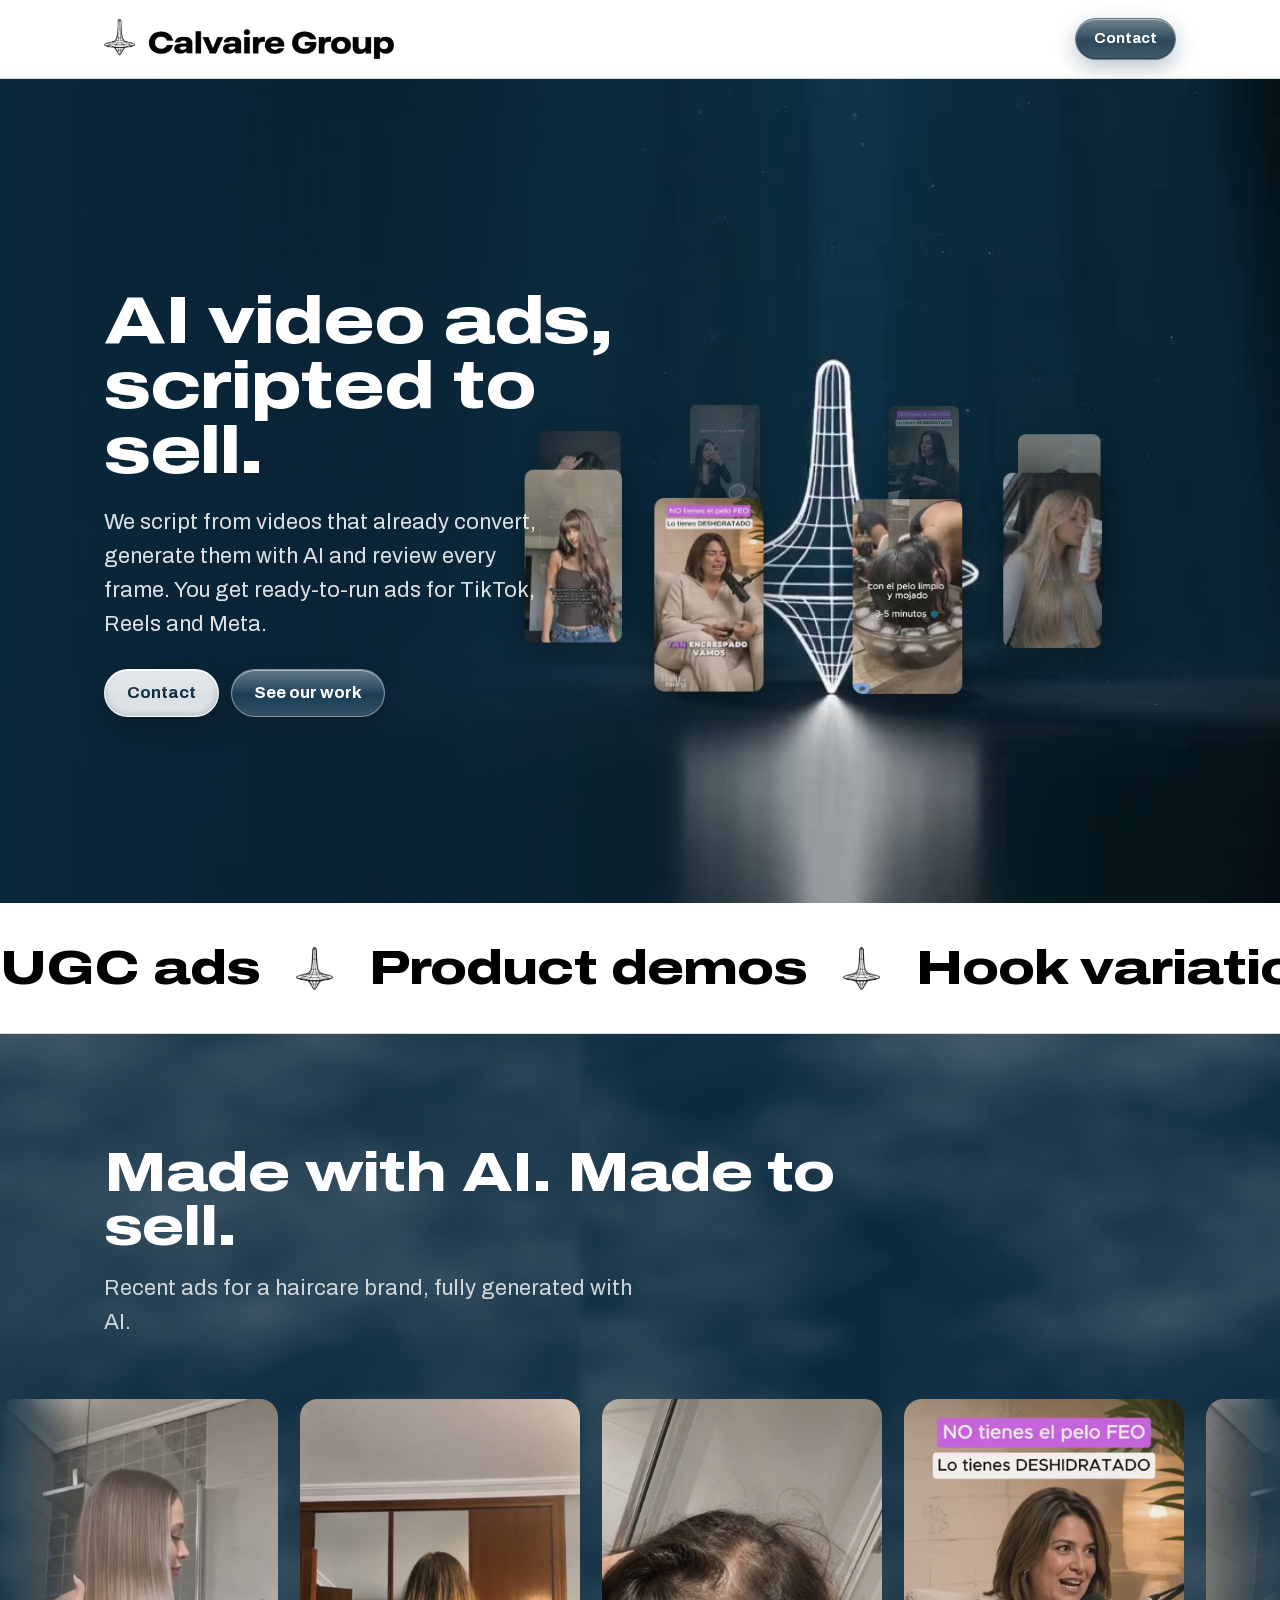
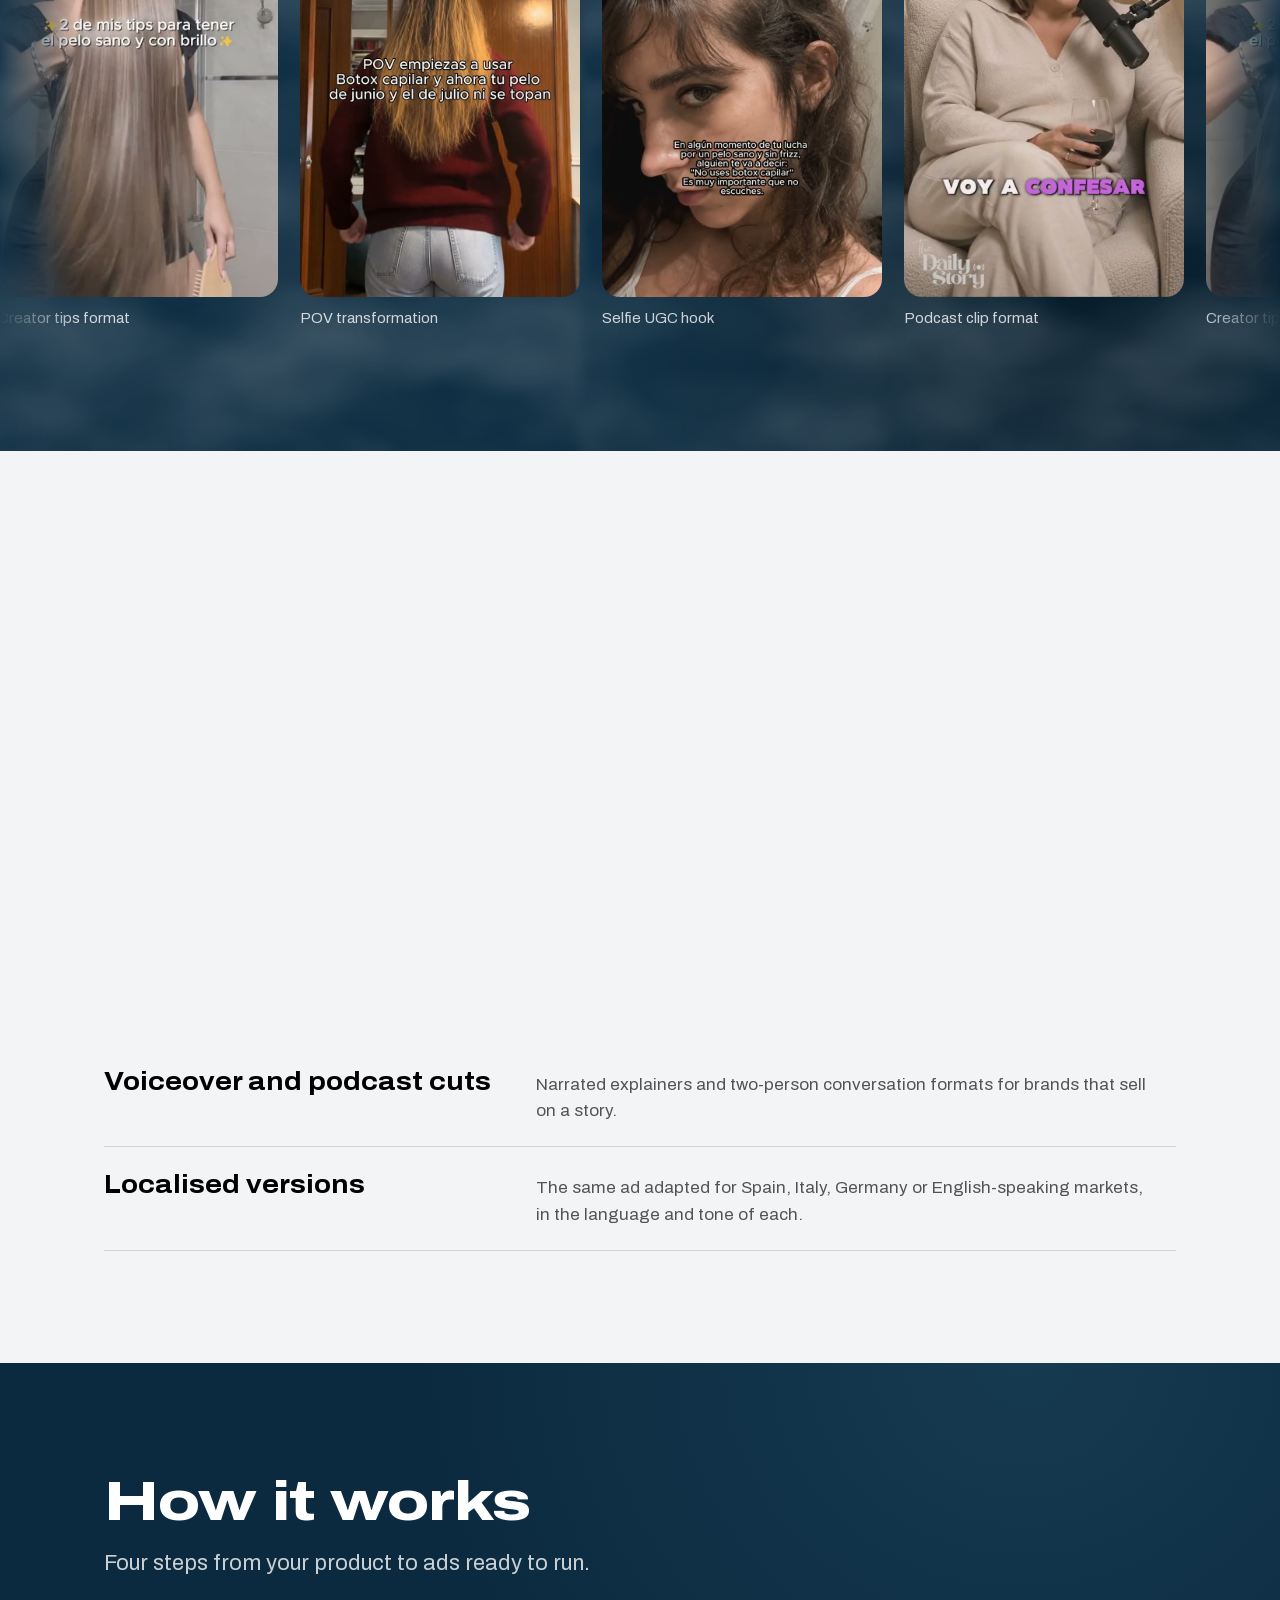
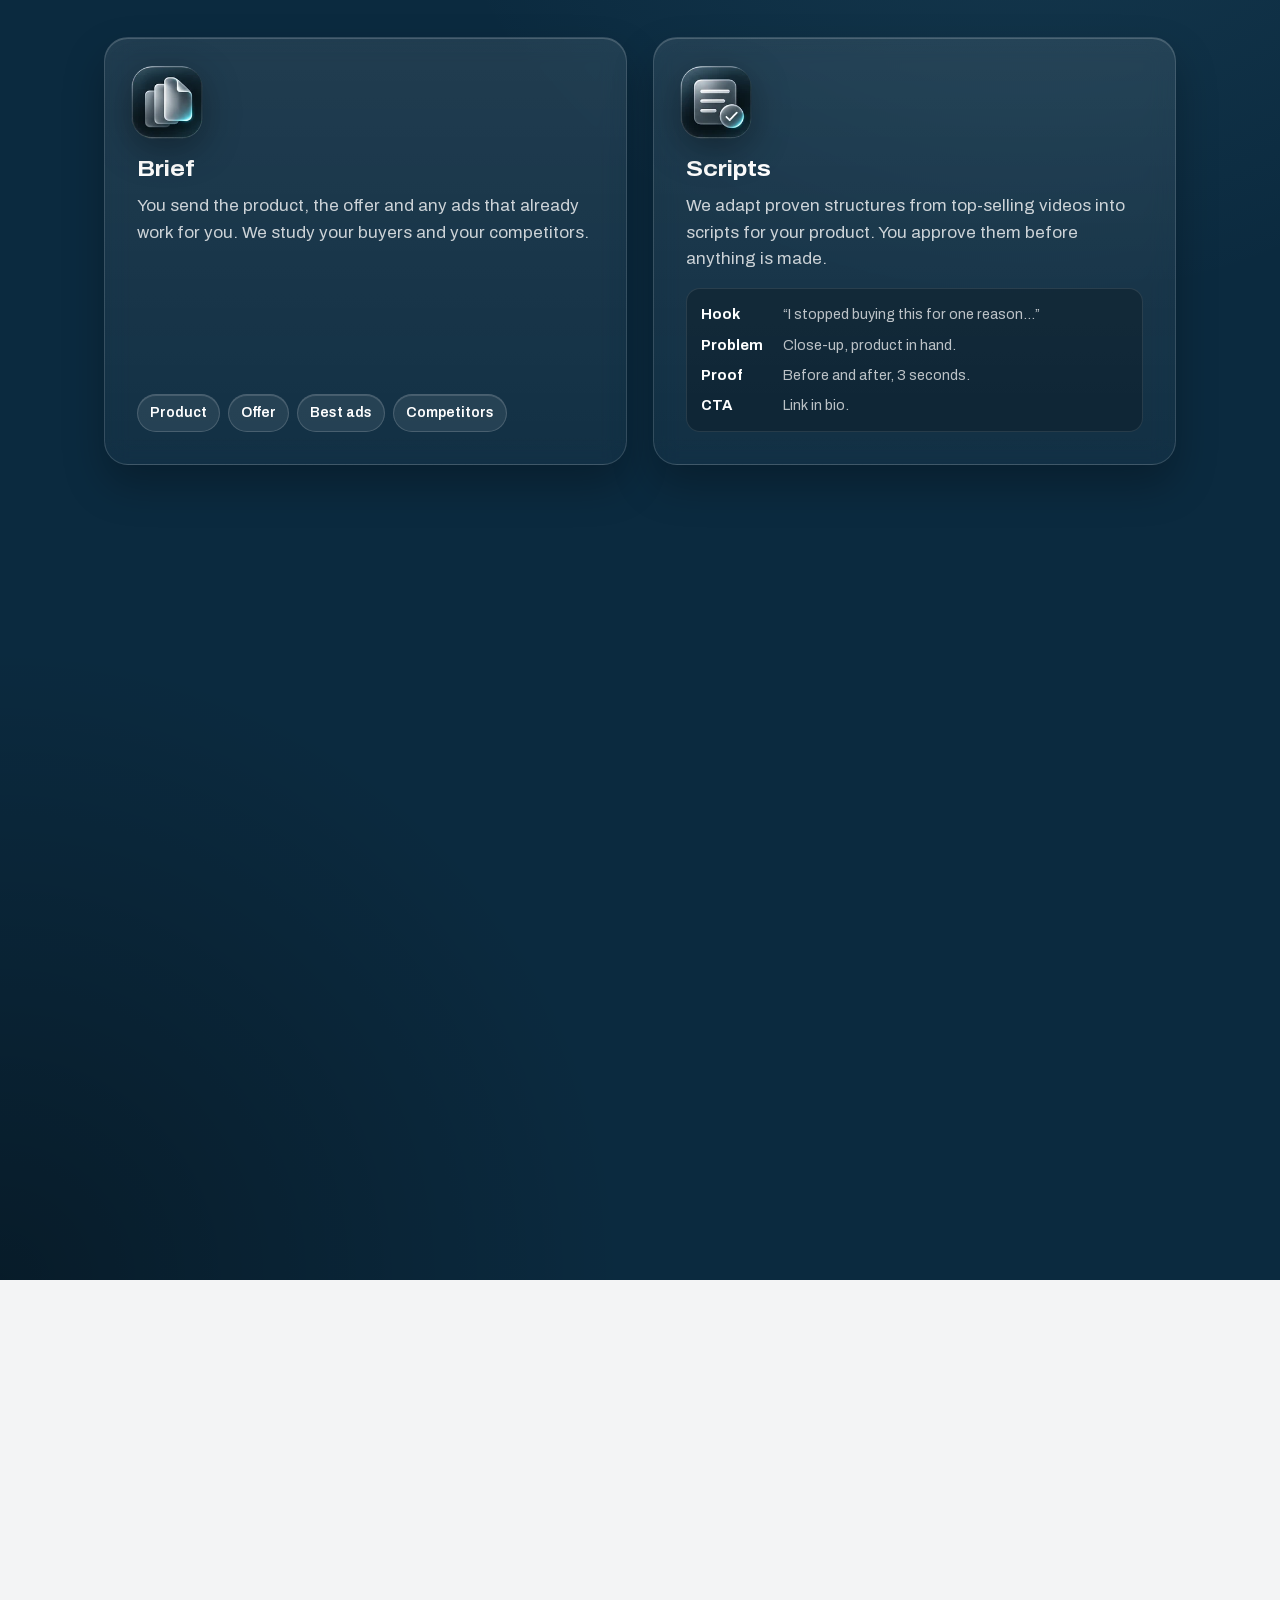
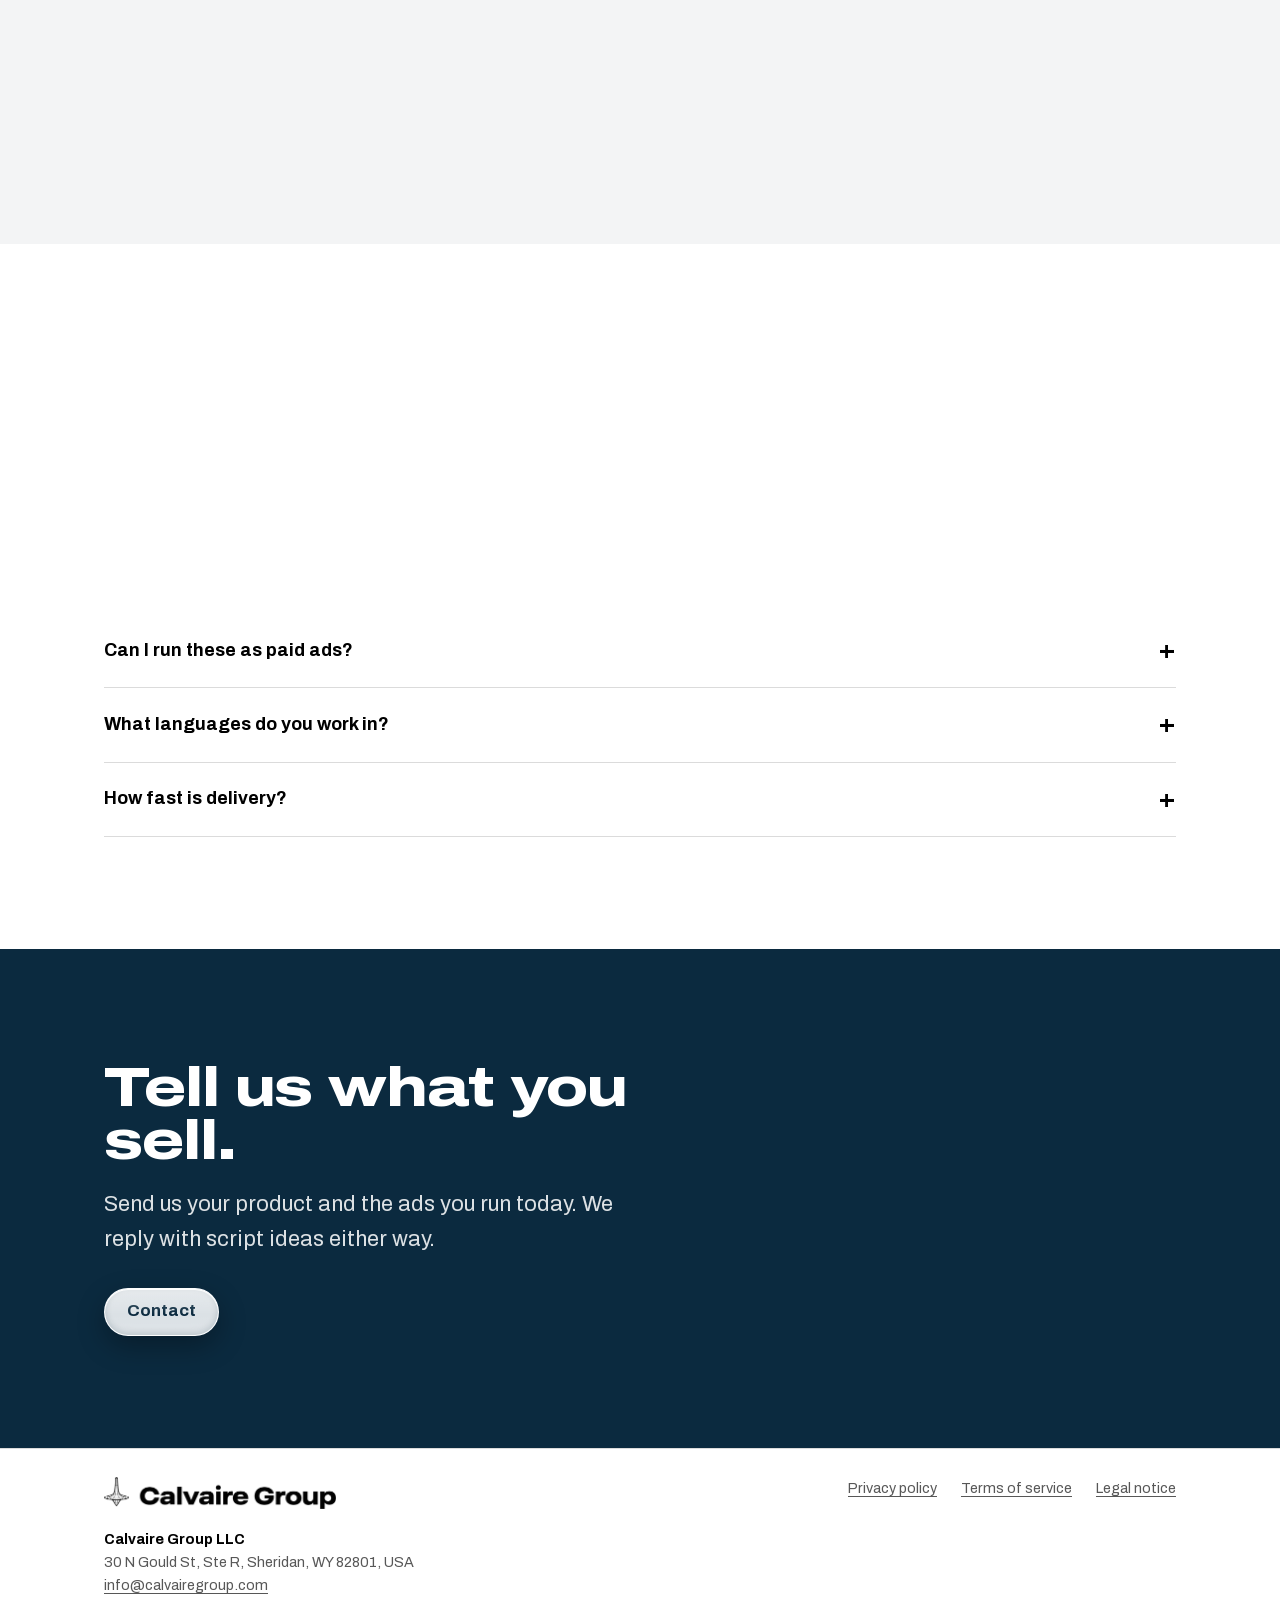
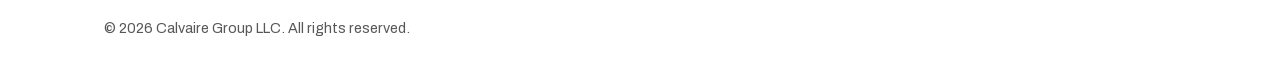
==== commit 37867866: "How it works redesigned around the glass icons and assets Co-Authored-By: Claude Opus 5.5 <noreply@a" ====
--- a/index.html
+++ b/index.html
@@ -280,6 +280,33 @@
 .cform .btn-ghost{background:rgba(11,42,63,.06);border:1px solid rgba(11,42,63,.2);box-shadow:inset 0 1px 0 #fff}
 .f-key .shot{position:absolute;inset:0;width:100%;height:100%;object-fit:cover}
 .f-ad .grid span b{white-space:nowrap;margin:3px;padding:1px 6px;line-height:1.5;border-radius:999px;background:rgba(0,0,0,.55);color:#fff;font-size:clamp(.5rem,1.6vw,.66rem);font-weight:700;-webkit-backdrop-filter:blur(6px);backdrop-filter:blur(6px)}
+
+/* How it works: built around the glass step icons */
+.process{position:relative;background:radial-gradient(80% 60% at 80% 0%,rgba(120,200,230,.10),transparent 60%),radial-gradient(70% 60% at 0% 100%,rgba(0,0,0,.35),transparent 70%),var(--sea);color:var(--white)}
+.process .section-head p{color:rgba(255,255,255,.78)}
+.pcards{list-style:none;padding:0;display:grid;gap:18px}
+.pcard{position:relative;display:flex;flex-direction:column;gap:10px;padding:clamp(20px,3vw,28px);border-radius:24px;background:linear-gradient(180deg,rgba(255,255,255,.09),rgba(255,255,255,.03));border:1px solid rgba(255,255,255,.14);box-shadow:inset 0 1px 0 rgba(255,255,255,.18),0 20px 40px rgba(0,0,0,.25);-webkit-backdrop-filter:blur(12px);backdrop-filter:blur(12px)}
+.pc-icon{width:72px;height:auto;margin:-4px 0 6px -6px;filter:drop-shadow(0 10px 18px rgba(0,0,0,.35))}
+.pcard h3{font-variation-settings:"wdth" 112;font-size:1.4rem}
+.pcard p{color:rgba(255,255,255,.78);margin-bottom:6px}
+.pvis{margin-top:auto;border-radius:14px}
+.chips{list-style:none;padding:0;margin-top:auto;display:flex;flex-wrap:wrap;gap:8px}
+.chips li{padding:7px 12px;border-radius:999px;font-size:.88rem;font-weight:600;background:rgba(255,255,255,.08);border:1px solid rgba(255,255,255,.16);box-shadow:inset 0 1px 0 rgba(255,255,255,.15)}
+.script{display:grid;gap:8px;padding:14px;background:rgba(0,0,0,.22);border:1px solid rgba(255,255,255,.1);font-size:.9rem}
+.script div{display:grid;grid-template-columns:72px 1fr;gap:10px}
+.script b{color:var(--white)}
+.script span{color:rgba(255,255,255,.72)}
+.shot{display:block;width:100%;height:auto;aspect-ratio:332/285;object-fit:cover;border:1px solid rgba(255,255,255,.12)}
+.hooks{display:grid;grid-template-columns:1fr 1fr;gap:8px}
+.hooks figure{position:relative}
+.hooks img{display:block;width:100%;height:auto;aspect-ratio:214/114;object-fit:cover;border-radius:10px;border:1px solid rgba(255,255,255,.12)}
+.hooks figcaption{position:absolute;left:6px;bottom:6px;padding:2px 8px;border-radius:999px;font-size:.72rem;font-weight:700;background:rgba(0,0,0,.55);-webkit-backdrop-filter:blur(6px);backdrop-filter:blur(6px)}
+@media (min-width:700px){.pcards{grid-template-columns:1fr 1fr;gap:22px}}
+@media (min-width:1100px){.pcards{gap:26px}.pcard{padding:32px}.hooks{gap:10px}}
+.creator{background:var(--gray)!important;color:var(--ink)!important}
+.creator .section-head p{color:var(--mute)!important}
+.creator .facts li{color:rgba(0,0,0,.78)!important}
+.creator .facts li::before{background:var(--sea)!important}
 </style>
 </head>
 <body>
@@ -359,43 +386,45 @@
     </div>
   </section>
 
-  <section id="process">
+  <section class="process" id="process">
     <div class="wrap">
       <div class="section-head" data-reveal>
         <h2 class="display">How it works</h2>
-      </div>
-      <div class="process-grid">
-      <div class="frames" data-reveal aria-label="From script to finished ad">
-        <figure class="frame f-script">
-          <div class="lines" aria-hidden="true">
-            <b>Hook</b>“I stopped buying this for one reason…”
-            <b>Problem</b>Close-up, product in hand.
-            <b>Proof</b>Before / after, 3 sec.
-            <b>CTA</b>Link in bio.
+        <p class="lede">Four steps from your product to ads ready to run.</p>
+      </div>
+      <ol class="pcards">
+        <li class="pcard" data-reveal>
+          <img class="pc-icon" src="/img/process/icon-brief.webp" alt="" width="128" height="131" loading="lazy" decoding="async">
+          <h3>Brief</h3>
+          <p>You send the product, the offer and any ads that already work for you. We study your buyers and your competitors.</p>
+          <ul class="chips" aria-label="What we ask for"><li>Product</li><li>Offer</li><li>Best ads</li><li>Competitors</li></ul>
+        </li>
+        <li class="pcard" data-reveal>
+          <img class="pc-icon" src="/img/process/icon-scripts.webp" alt="" width="128" height="131" loading="lazy" decoding="async">
+          <h3>Scripts</h3>
+          <p>We adapt proven structures from top-selling videos into scripts for your product. You approve them before anything is made.</p>
+          <div class="pvis script" aria-hidden="true">
+            <div><b>Hook</b><span>“I stopped buying this for one reason…”</span></div>
+            <div><b>Problem</b><span>Close-up, product in hand.</span></div>
+            <div><b>Proof</b><span>Before and after, 3 seconds.</span></div>
+            <div><b>CTA</b><span>Link in bio.</span></div>
           </div>
-          <figcaption>Script</figcaption>
-        </figure>
-        <figure class="frame f-key">
-          <div class="scene" aria-hidden="true">
-            <img class="shot" src="/img/process/generated-shot.webp" alt="" width="332" height="285" loading="lazy" decoding="async">
+        </li>
+        <li class="pcard" data-reveal>
+          <img class="pc-icon" src="/img/process/icon-production.webp" alt="" width="128" height="131" loading="lazy" decoding="async">
+          <h3>Production</h3>
+          <p>We generate the footage with AI video tools and refine performance, pacing and the details that make it look real.</p>
+          <img class="pvis shot" src="/img/process/generated-shot.webp" alt="AI-generated shot of a woman holding a skincare bottle" width="332" height="285" loading="lazy" decoding="async">
+        </li>
+        <li class="pcard" data-reveal>
+          <img class="pc-icon" src="/img/process/icon-delivery.webp" alt="" width="128" height="131" loading="lazy" decoding="async">
+          <h3>Delivery</h3>
+          <p>Final files with captions, ready to upload, plus hook variations for testing. Revisions included.</p>
+          <div class="pvis hooks">
+            <figure><img src="/img/process/hook-a.webp" alt="" width="214" height="114" loading="lazy" decoding="async"><figcaption>Hook A</figcaption></figure><figure><img src="/img/process/hook-b.webp" alt="" width="214" height="114" loading="lazy" decoding="async"><figcaption>Hook B</figcaption></figure><figure><img src="/img/process/hook-c.webp" alt="" width="214" height="114" loading="lazy" decoding="async"><figcaption>Hook C</figcaption></figure><figure><img src="/img/process/hook-d.webp" alt="" width="214" height="114" loading="lazy" decoding="async"><figcaption>Hook D</figcaption></figure>
           </div>
-          <span class="keylabel" aria-hidden="true">Generating</span>
-          <figcaption>Generated shot</figcaption>
-        </figure>
-        <figure class="frame f-ad">
-          <div class="grid" aria-hidden="true">
-            <span style="background-image:url(/img/process/hook-a.webp)"><b>Hook A</b></span><span style="background-image:url(/img/process/hook-b.webp)"><b>Hook B</b></span><span style="background-image:url(/img/process/hook-c.webp)"><b>Hook C</b></span><span style="background-image:url(/img/process/hook-d.webp)"><b>Hook D</b></span>
-          </div>
-          <figcaption>4 hooks</figcaption>
-        </figure>
-      </div>
-      <ol class="steps">
-        <li data-reveal><img class="step-icon" src="/img/process/icon-brief.webp" alt="" width="64" height="64" loading="lazy" decoding="async"><h3>Brief</h3><p>You send the product, the offer and any ads that already work for you. We study your buyers and your competitors.</p></li>
-        <li data-reveal><img class="step-icon" src="/img/process/icon-scripts.webp" alt="" width="64" height="64" loading="lazy" decoding="async"><h3>Scripts</h3><p>We adapt proven structures from top-selling videos into scripts for your product. You approve them before anything is made.</p></li>
-        <li data-reveal><img class="step-icon" src="/img/process/icon-production.webp" alt="" width="64" height="64" loading="lazy" decoding="async"><h3>Production</h3><p>We generate the footage with AI video tools and refine performance, pacing and the details that make it look real.</p></li>
-        <li data-reveal><img class="step-icon" src="/img/process/icon-delivery.webp" alt="" width="64" height="64" loading="lazy" decoding="async"><h3>Delivery</h3><p>Final files with captions, ready to upload, plus hook variations for testing. Revisions included.</p></li>
+        </li>
       </ol>
-      </div>
     </div>
   </section>
 
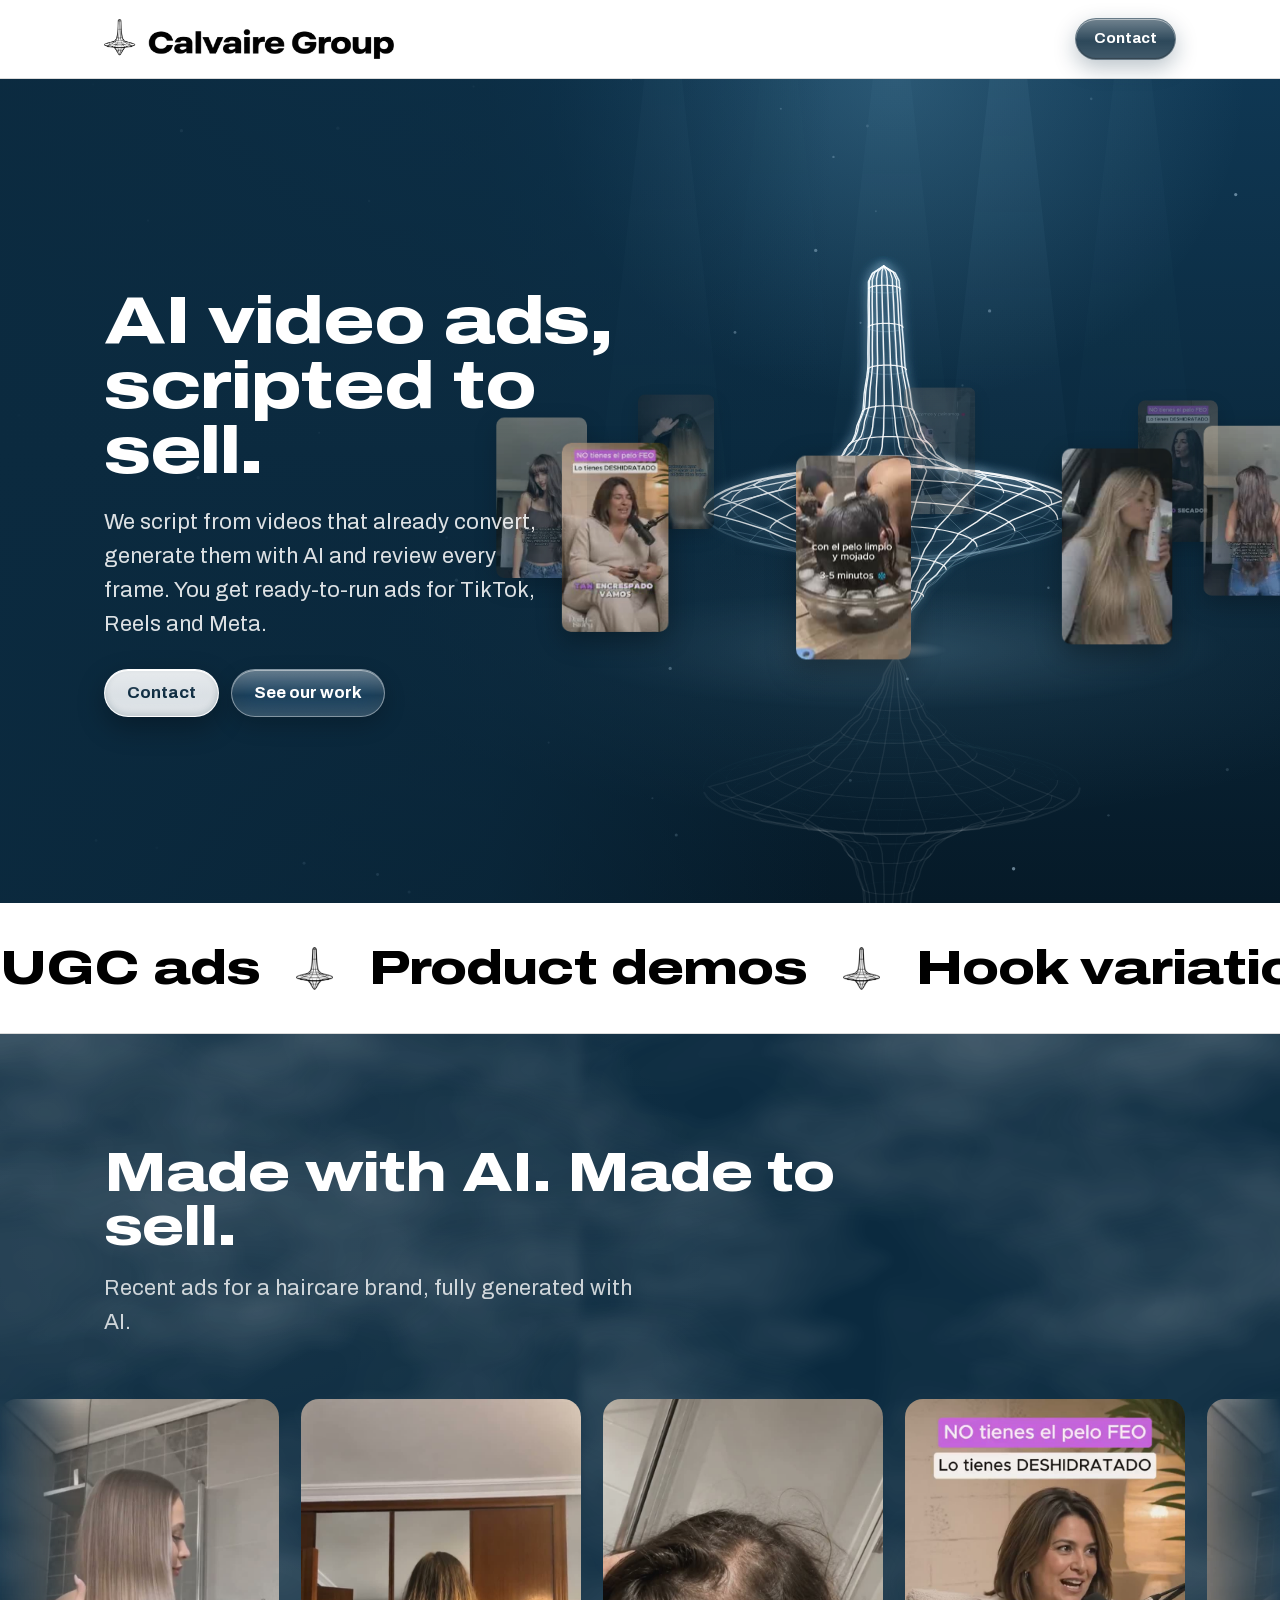
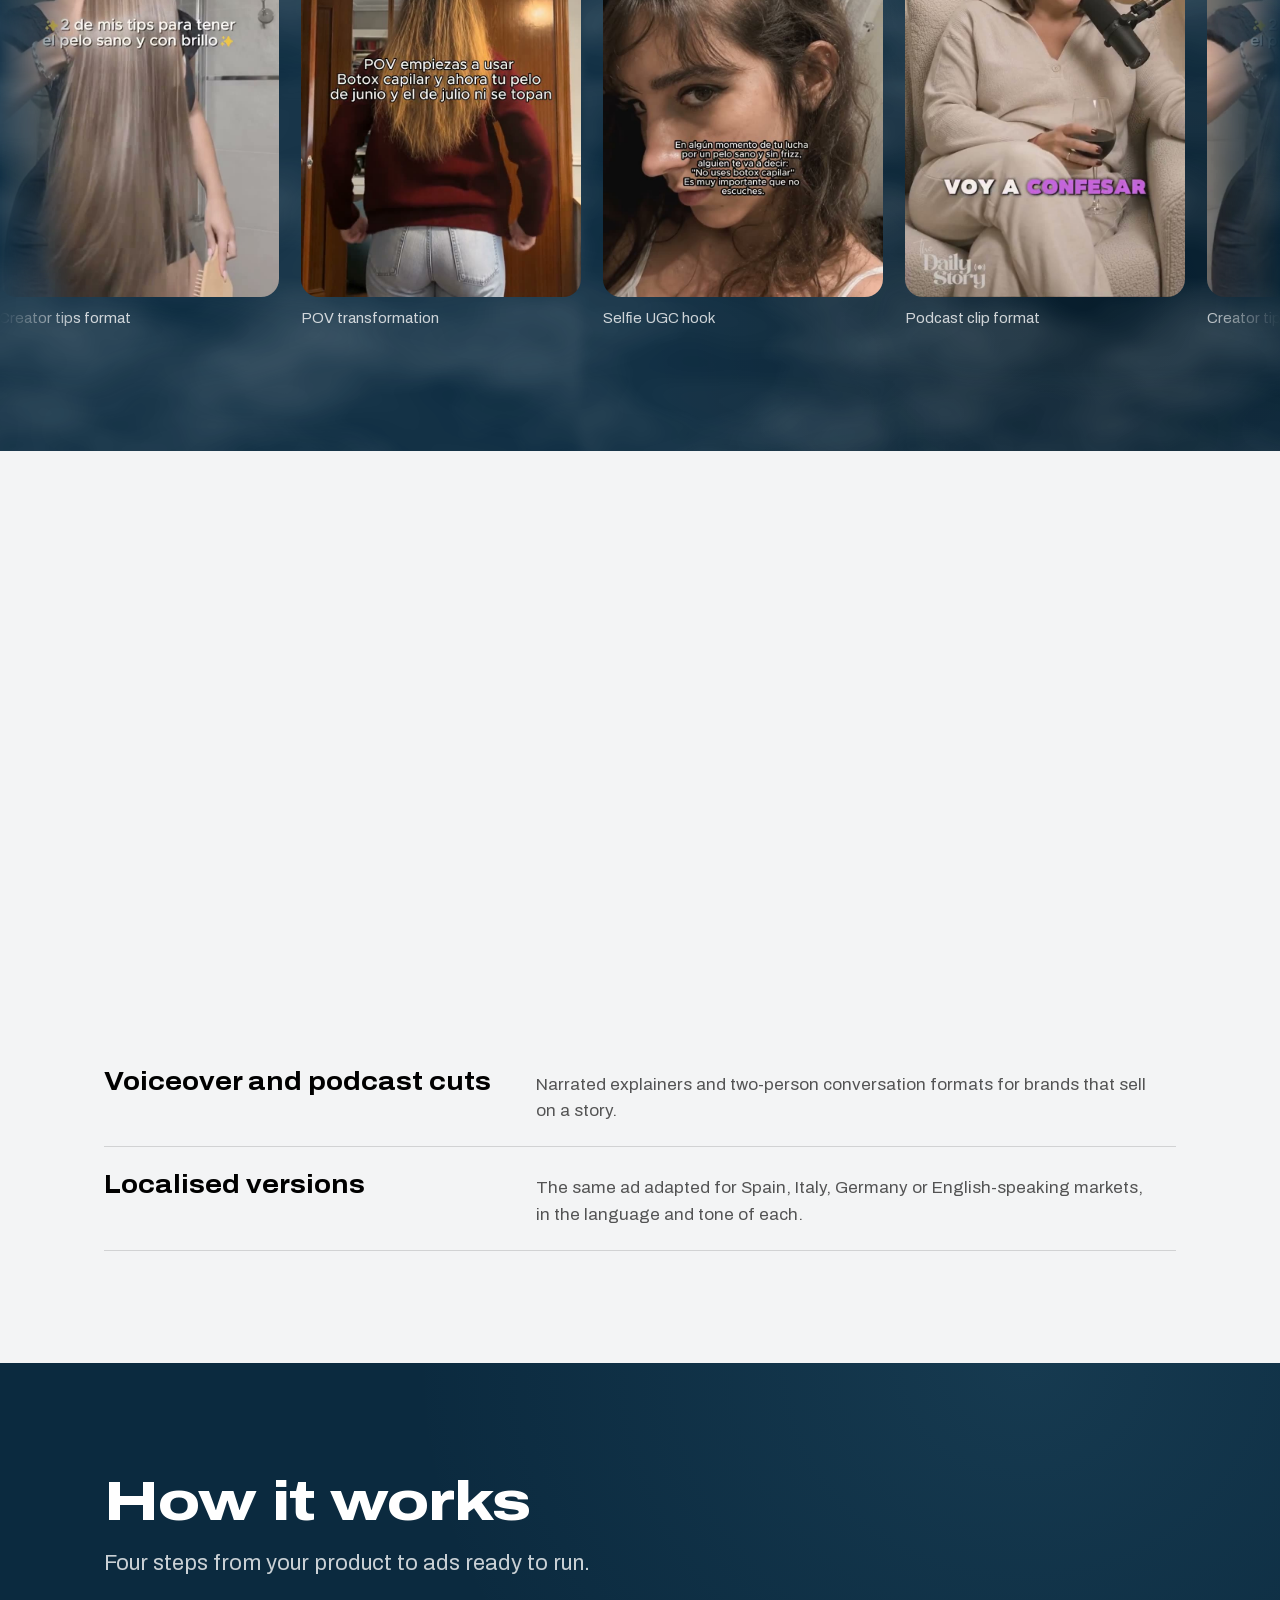
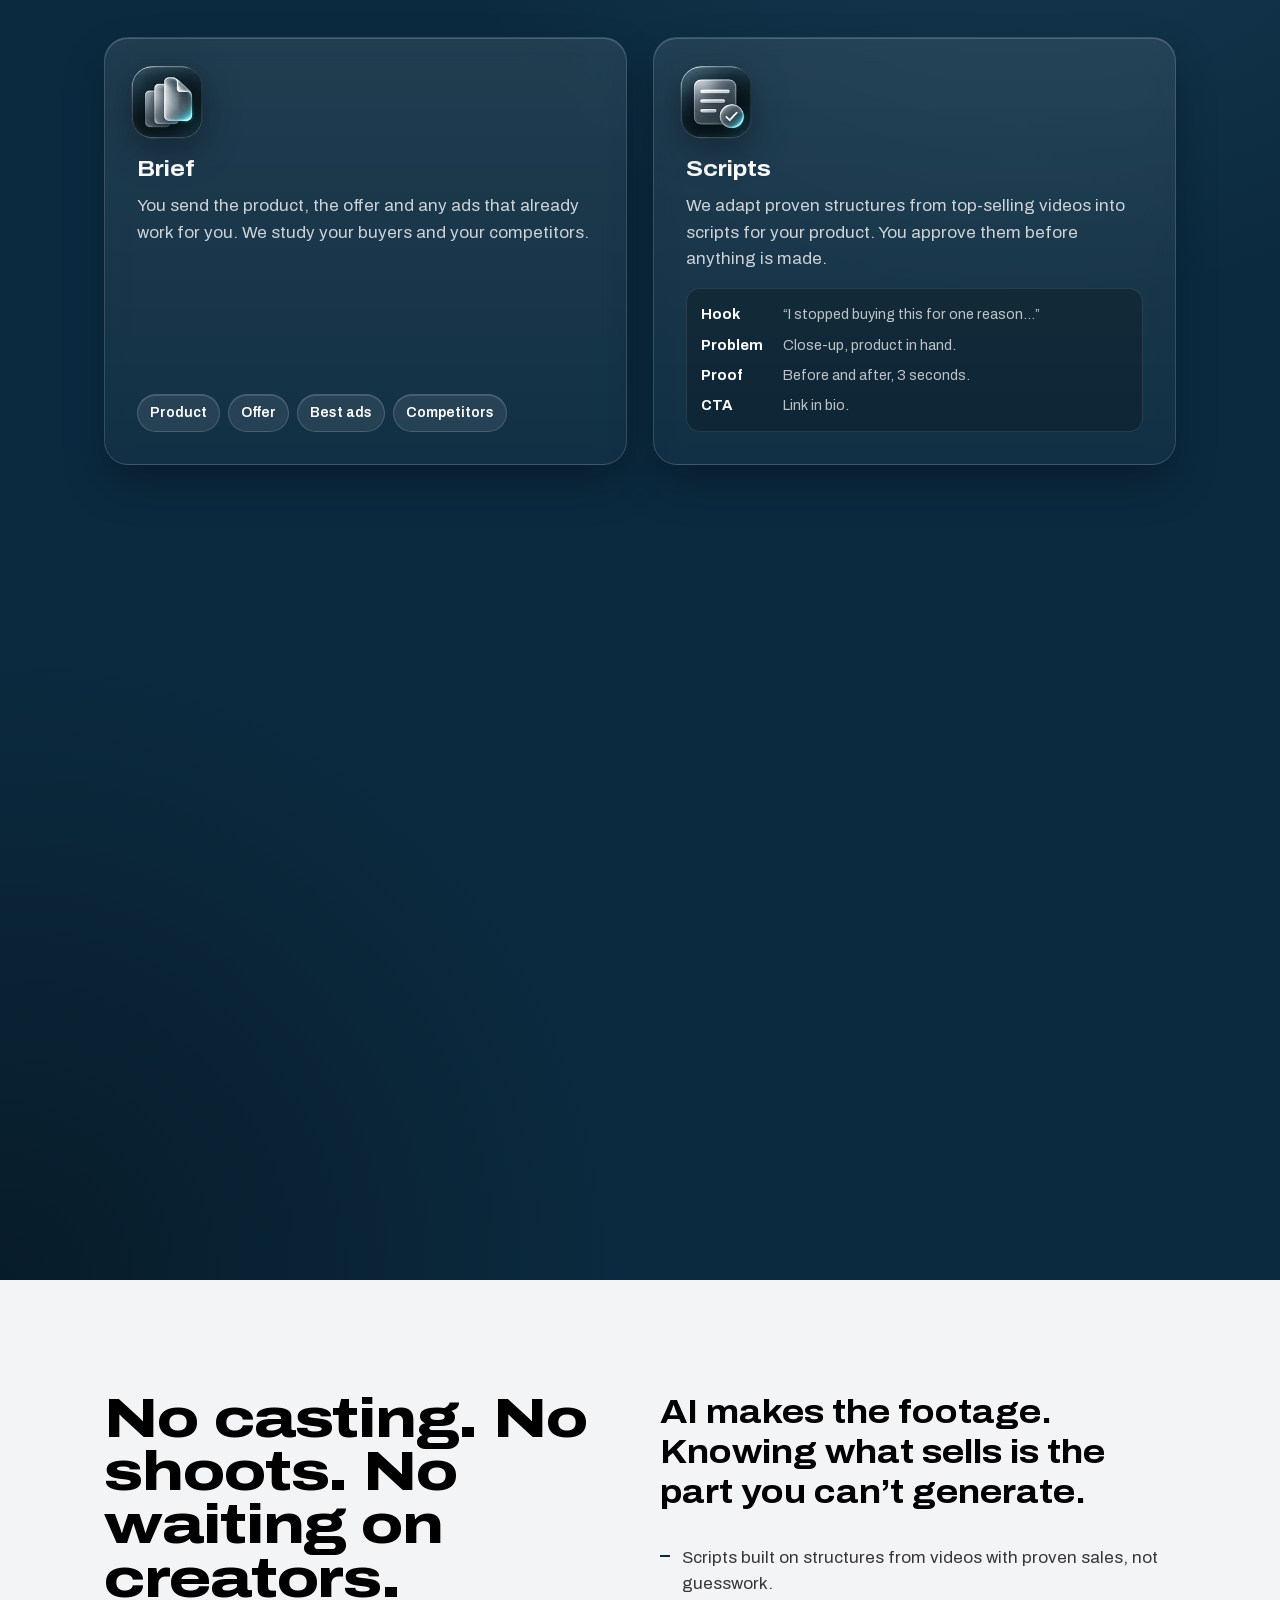
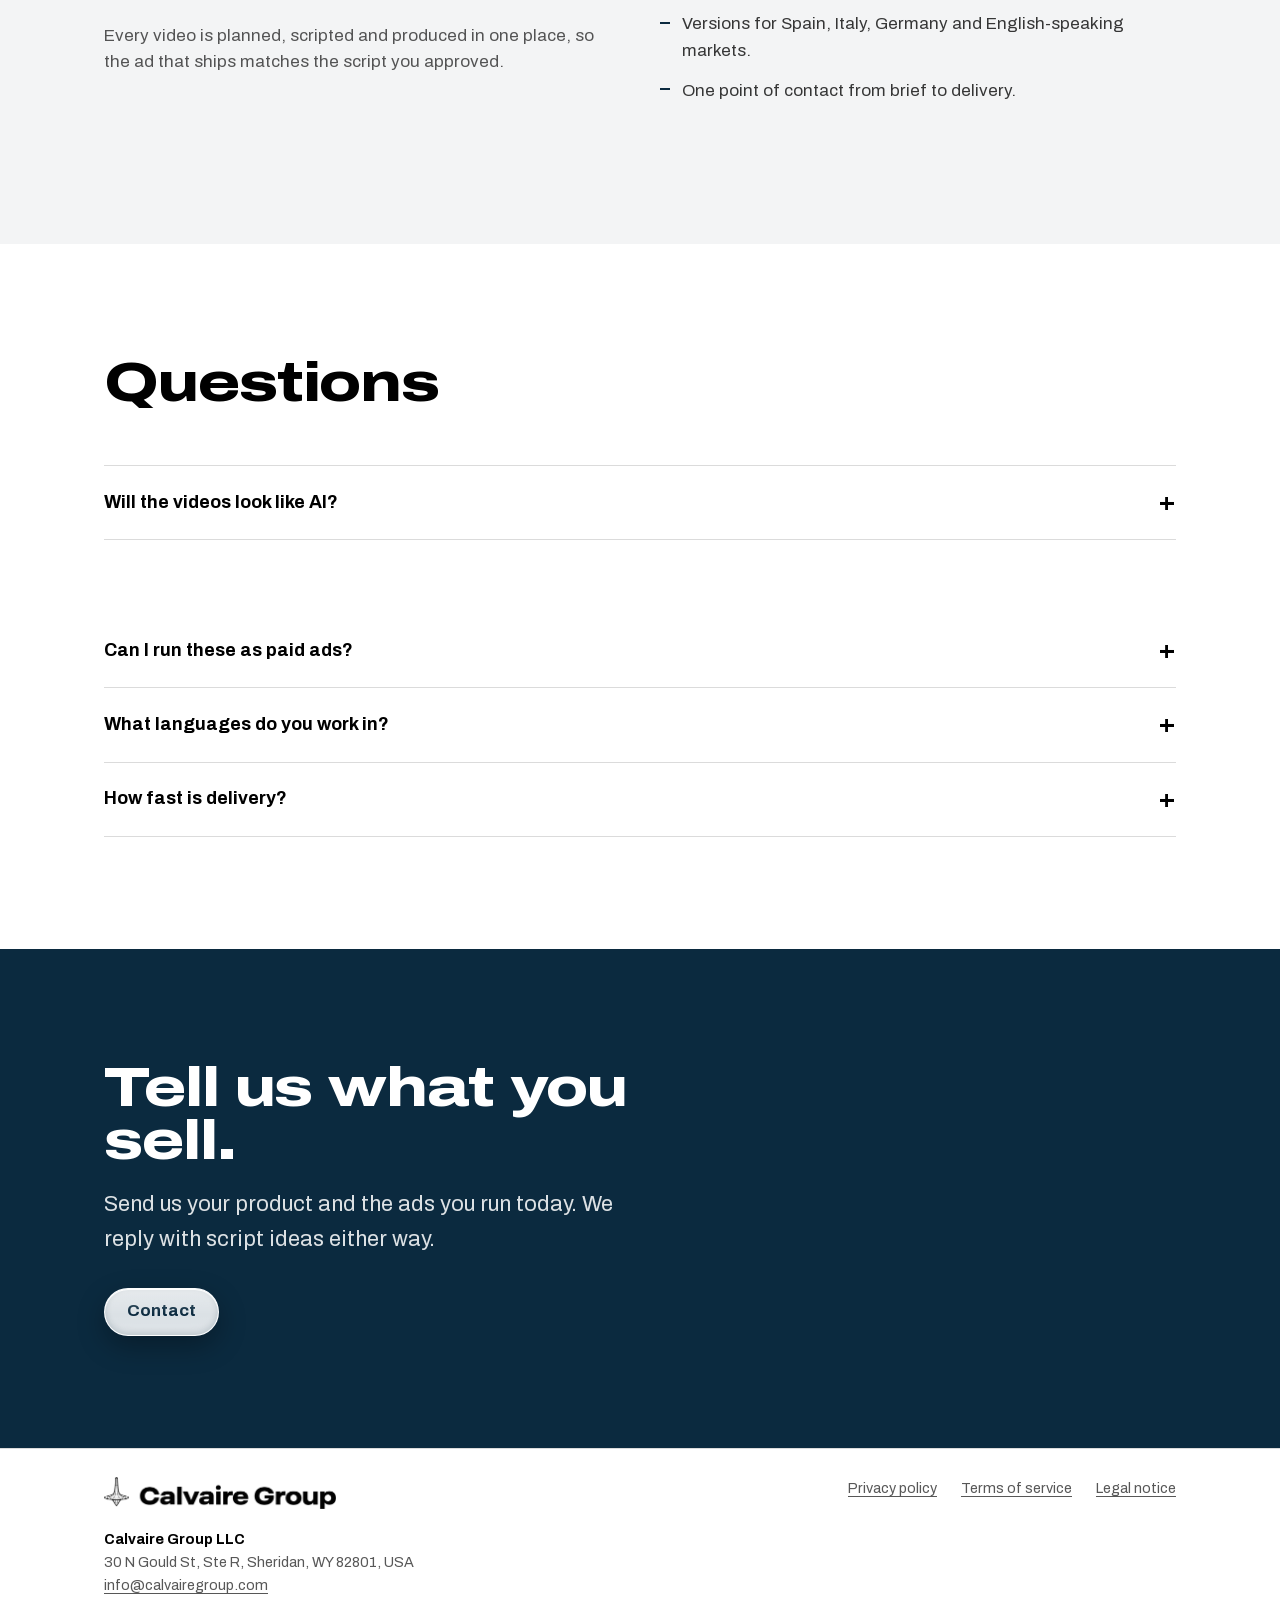
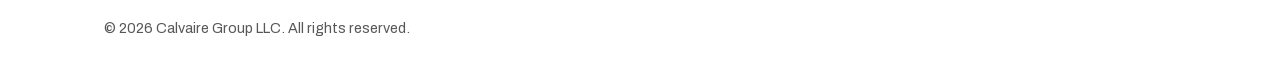
==== commit 0c31cbb7: "Hero: spinning wireframe top drawn in code, no hero video download Co-Authored-By: Claude Opus 5.5 <" ====
--- a/index.html
+++ b/index.html
@@ -66,8 +66,8 @@
 
 /* Hero with one art video */
 .hero{position:relative;overflow:hidden;background:var(--sea);color:var(--white);min-height:calc(100svh - 76px);display:flex;align-items:flex-end;padding:clamp(56px,10vw,120px) 0 clamp(40px,8vw,96px)}
-.hero-bg{position:absolute;inset:0;z-index:0}
-.hero-video{position:absolute;left:0;top:0;width:100%;height:56%;object-fit:cover;object-position:50% 62%;background:var(--sea)}
+.hero-bg{position:absolute;inset:0;z-index:0;background:radial-gradient(38% 55% at var(--lx,50%) 0%,rgba(140,205,235,.22),transparent 72%),radial-gradient(60% 30% at var(--lx,50%) var(--fy,52%),rgba(140,205,235,.10),transparent 70%),linear-gradient(180deg,#0f3753 0%,#0B2A3F 45%,#061a28 100%)}
+.hero-canvas{position:absolute;inset:0;width:100%;height:100%;display:block}
 .scrim{position:absolute;inset:0;background:linear-gradient(180deg,rgba(11,42,63,0) 0%,rgba(11,42,63,0) 40%,var(--sea) 56%)}
 .hero-content{position:relative;z-index:1;width:100%}
 .hero h1{margin-bottom:20px;max-width:12ch}
@@ -80,7 +80,6 @@
 .cta-row{display:flex;flex-wrap:wrap;gap:12px}
 @media (min-width:820px){
   .hero{align-items:center;min-height:min(calc(100svh - 76px),900px)}
-  .hero-video{height:100%;object-position:50% 50%}
   .scrim{background:linear-gradient(90deg,rgba(11,42,63,.95) 0%,rgba(11,42,63,.7) 38%,rgba(11,42,63,0) 65%)}
   .hero h1.display{font-size:clamp(2.6rem,5.2vw,5.2rem);max-width:10ch}
   .hero .lede{max-width:36ch}
@@ -321,7 +320,7 @@
 <main id="top">
   <div class="hero">
     <div class="hero-bg" aria-hidden="true">
-      <video class="hero-video" poster="/bg/hero-mobile.jpg" muted loop playsinline preload="none" data-desktop="/bg/hero-desktop.mp4" data-desktop-poster="/bg/hero-desktop.jpg" data-mobile="/bg/hero-mobile.mp4"></video>
+      <canvas class="hero-canvas"></canvas>
       <div class="orbit">
         <div class="ocard"><video data-src="/bg/orbit/o1.mp4" poster="/bg/orbit/o1.jpg" muted loop playsinline preload="none"></video></div>
         <div class="ocard"><video data-src="/bg/orbit/o2.mp4" poster="/bg/orbit/o2.jpg" muted loop playsinline preload="none"></video></div>
@@ -555,65 +554,145 @@
   var onScroll=function(){header.classList.toggle('scrolled',window.scrollY>24)};
   window.addEventListener('scroll',onScroll,{passive:true});onScroll();
 
-  // Hero art video: one file per screen size, plays at once, pauses off-screen
-  var hv=document.querySelector('.hero-video');
+  // Hero: the logo's wireframe spinning top, drawn live (no video download)
   var desktop=window.matchMedia('(min-width:820px)');
-  function setHero(){
-    if(!hv) return;
-    if(desktop.matches && hv.dataset.desktopPoster) hv.poster=hv.dataset.desktopPoster;
-    if(lite) return;
-    var want=desktop.matches?hv.dataset.desktop:hv.dataset.mobile;
-    if(hv.getAttribute('src')!==want){ hv.src=want; }
-    var p=hv.play(); if(p&&p.catch)p.catch(function(){});
-  }
-  setHero();
-  if(desktop.addEventListener) desktop.addEventListener('change',setHero);
-  if(hv && hasIO && !lite){
-    new IntersectionObserver(function(es){ es.forEach(function(e){ if(e.isIntersecting){ var p=hv.play(); if(p&&p.catch)p.catch(function(){}); } else hv.pause(); }); }).observe(hv);
-  }
-
-  // Orbit: cards circle the spinning top in the video
+  var heroEl=document.querySelector('.hero'), cv=document.querySelector('.hero-canvas');
+  var topGeo={cx:0,cy:0,w:0,h:0};
   (function(){
-    var hero=document.querySelector('.hero'), cardsEls=[].slice.call(document.querySelectorAll('.ocard'));
-    if(!hero||!hv||!cardsEls.length) return;
-    var cx=0,cy=0,rx=0,ry=0,running=false,visible=true,t0=performance.now();
+    if(!cv||!heroEl) return;
+    var ctx=cv.getContext('2d'), W=0,H=0,dpr=1, run=false, vis=true;
+    // profile of the top: [height 0..1 from tip, radius as share of width]
+    var P=[[0,0],[.015,.03],[.04,.042],[.12,.045],[.25,.05],[.36,.065],[.44,.09],[.5,.13],[.55,.2],[.585,.29],[.61,.38],[.628,.46],[.64,.5],[.652,.47],[.67,.4],[.7,.3],[.74,.21],[.79,.14],[.85,.08],[.92,.035],[1,0]];
+    function R(t){ for(var k=1;k<P.length;k++){ if(t<=P[k][0]){ var a=P[k-1],b=P[k],u=(t-a[0])/(b[0]-a[0]); u=u*u*(3-2*u); return a[1]+(b[1]-a[1])*u; } } return 0; }
+    var parts=[]; for(var k=0;k<46;k++) parts.push({x:Math.random(),y:Math.random(),z:.3+Math.random()*.7,s:Math.random()*6.28});
+    function size(){
+      dpr=Math.min(window.devicePixelRatio||1,2); W=heroEl.clientWidth; H=heroEl.clientHeight;
+      cv.width=Math.round(W*dpr); cv.height=Math.round(H*dpr); ctx.setTransform(dpr,0,0,dpr,0,0);
+      var d=desktop.matches, th;
+      if(d){ th=Math.min(H*.52,W*.3); topGeo.cx=W*.7; topGeo.cy=H*.46-th*.5; }
+      else { th=Math.min(H*.36,W*.62); topGeo.cx=W*.5; topGeo.cy=H*.06+Math.max(0,(H*.48-th)*.4); }
+      topGeo.h=th; topGeo.w=th*.98;
+      heroEl.style.setProperty('--lx',(topGeo.cx/W*100).toFixed(1)+'%');
+      heroEl.style.setProperty('--fy',((topGeo.cy+th)/H*100).toFixed(1)+'%');
+    }
+    var TILT=.24, MER=18, PAR=[.06,.16,.27,.38,.47,.54,.59,.62,.64,.66,.69,.73,.79,.86];
+    function pt(t,phi,spin,wob){
+      var r=R(t)*topGeo.w, a=phi+spin, x=Math.sin(a)*r, z=Math.cos(a)*r;
+      var y=t*topGeo.h;
+      // slight precession: lean the axis
+      x+=wob*(topGeo.h-y)*.06;
+      return [topGeo.cx+x, topGeo.cy+y - z*TILT, z];
+    }
+    function drawTop(spin,wob,ref){
+      var g=topGeo, sign=ref?-1:1, baseY=g.cy+g.h;
+      ctx.save();
+      if(ref){ ctx.translate(0,baseY*2); ctx.scale(1,-1); ctx.globalAlpha=.07; }
+      ctx.lineCap='round';
+      // meridians
+      for(var m=0;m<MER;m++){
+        var phi=m/MER*Math.PI*2;
+        for(var pass=0;pass<2;pass++){
+          ctx.beginPath(); var started=false;
+          for(var k=0;k<=48;k++){
+            var t=k/48, p=pt(t,phi,spin,wob), front=p[2]>=0;
+            if((pass===1)===front){ if(!started){ctx.moveTo(p[0],p[1]);started=true;} else ctx.lineTo(p[0],p[1]); }
+            else started=false;
+          }
+          ctx.strokeStyle=pass?'rgba(255,255,255,.95)':'rgba(190,225,245,.22)';
+          ctx.lineWidth=pass?1.4:1; ctx.stroke();
+        }
+      }
+      // parallels
+      for(var q=0;q<PAR.length;q++){
+        var t=PAR[q];
+        for(var pass2=0;pass2<2;pass2++){
+          ctx.beginPath(); var st=false;
+          for(var k2=0;k2<=64;k2++){
+            var p2=pt(t,k2/64*Math.PI*2,0,wob), fr=p2[2]>=0;
+            if((pass2===1)===fr){ if(!st){ctx.moveTo(p2[0],p2[1]);st=true;} else ctx.lineTo(p2[0],p2[1]); } else st=false;
+          }
+          ctx.strokeStyle=pass2?'rgba(255,255,255,.9)':'rgba(190,225,245,.2)';
+          ctx.lineWidth=t>.62&&t<.66?2:1.2; ctx.stroke();
+        }
+      }
+      ctx.restore();
+    }
+    function frame(now){
+      var tm=now/1000, d=desktop.matches;
+      ctx.clearRect(0,0,W,H);
+      // light rays from above
+      ctx.save(); ctx.globalCompositeOperation='lighter';
+      for(var k=0;k<5;k++){
+        var x=topGeo.cx+(k-2)*topGeo.w*.32+Math.sin(tm*.3+k)*8, a=.035+.025*Math.sin(tm*.5+k*1.7);
+        var gr=ctx.createLinearGradient(0,0,0,topGeo.cy+topGeo.h);
+        gr.addColorStop(0,'rgba(150,210,240,'+a+')'); gr.addColorStop(1,'rgba(150,210,240,0)');
+        ctx.fillStyle=gr; ctx.beginPath(); ctx.moveTo(x-topGeo.w*.05,0); ctx.lineTo(x+topGeo.w*.05,0); ctx.lineTo(x+topGeo.w*.22,topGeo.cy+topGeo.h); ctx.lineTo(x-topGeo.w*.22,topGeo.cy+topGeo.h); ctx.fill();
+      }
+      ctx.restore();
+      // floor glow under the tip
+      var fy=topGeo.cy+topGeo.h, fg=ctx.createRadialGradient(topGeo.cx,fy,0,topGeo.cx,fy,topGeo.w*.9);
+      fg.addColorStop(0,'rgba(255,255,255,.35)'); fg.addColorStop(.15,'rgba(170,215,240,.12)'); fg.addColorStop(1,'rgba(170,215,240,0)');
+      ctx.save(); ctx.translate(0,fy); ctx.scale(1,.18); ctx.translate(0,-fy); ctx.fillStyle=fg; ctx.beginPath(); ctx.arc(topGeo.cx,fy,topGeo.w*.9,0,Math.PI*2); ctx.fill(); ctx.restore();
+      // particles
+      for(var i2=0;i2<parts.length;i2++){
+        var pp=parts[i2], px=(pp.x*W+Math.sin(tm*.2+pp.s)*12), py=((pp.y-tm*.012*pp.z)%1+1)%1*H;
+        ctx.fillStyle='rgba(200,230,250,'+(.15+.35*pp.z*(.5+.5*Math.sin(tm+pp.s)))+')';
+        ctx.beginPath(); ctx.arc(px,py,.6+pp.z*1.1,0,6.283); ctx.fill();
+      }
+      var spin=tm*2.4, wob=Math.sin(tm*.9)*.6;
+      drawTop(spin,wob,true);
+      ctx.save(); if(d){ ctx.shadowColor='rgba(190,230,255,.8)'; ctx.shadowBlur=12; }
+      drawTop(spin,wob,false);
+      ctx.restore();
+      if(run) requestAnimationFrame(frame);
+    }
+    function start(){ if(run||!vis) return; run=true; requestAnimationFrame(frame); }
+    size();
+    window.addEventListener('resize',function(){ size(); if(!run) frame(performance.now()); },{passive:true});
+    if(desktop.addEventListener) desktop.addEventListener('change',function(){ size(); });
+    if(reduce){ frame(0); return; }
+    start();
+    if(hasIO) new IntersectionObserver(function(es){ vis=es[0].isIntersecting; if(vis) start(); else run=false; }).observe(heroEl);
+    document.addEventListener('visibilitychange',function(){ if(document.hidden) run=false; else start(); });
+  })();
+
+  // Orbit: cards circle the spinning top
+  (function(){
+    var cardsEls=[].slice.call(document.querySelectorAll('.ocard'));
+    if(!heroEl||!cardsEls.length) return;
+    var running=false,t0=performance.now(),cx,cy,rx,ry;
     function layout(){
-      var W=hv.offsetWidth,H=hv.offsetHeight,d=desktop.matches;
-      var sw=d?1280:540, sh=d?720:960, sc=Math.max(W/sw,H/sh);
-      var ox=hv.offsetLeft+(W-sw*sc)/2, oy=hv.offsetTop+(H-sh*sc)*(d?.5:.62);
-      cx=ox+(d?.62:.5)*sw*sc; cy=oy+(d?.55:.5)*sh*sc;
-      var topH=(d?.42:.36)*sh*sc;           // on-screen height of the spinning top
-      rx=topH*(d?.75:.95); ry=topH*.2;
-      var cw=Math.round(Math.max(52,Math.min(d?120:70,topH*.32)));
-      hero.style.setProperty('--cw',cw+'px');
+      var d=desktop.matches;
+      cx=topGeo.cx; cy=topGeo.cy+topGeo.h*.62;
+      rx=topGeo.w*(d?.95:.82); ry=topGeo.h*.14;
+      var cw=Math.round(Math.max(50,Math.min(d?118:70,topGeo.h*.3)));
+      heroEl.style.setProperty('--cw',cw+'px');
     }
     function frame(now){
       if(!running) return;
       var list=cardsEls.filter(function(c){return c.offsetParent!==null});
-      var n=list.length, a0=(now-t0)/1000*0.32;  // radians per second
+      var n=list.length, a0=(now-t0)/1000*0.32;
       for(var k=0;k<n;k++){
         var a=a0+k*2*Math.PI/n, z=Math.sin(a);
-        var x=cx+Math.cos(a)*rx, y=cy+z*ry, s=.62+.38*(z+1)/2;
+        var x=cx+Math.cos(a)*rx, y=cy+z*ry, sc=.62+.38*(z+1)/2;
         var el=list[k];
-        el.style.transform='translate3d('+x.toFixed(1)+'px,'+y.toFixed(1)+'px,0) scale('+s.toFixed(3)+')';
-        el.style.opacity=(z<0? .35+.35*(1+z) : .7+.3*z).toFixed(2);
+        el.style.transform='translate3d('+x.toFixed(1)+'px,'+y.toFixed(1)+'px,0) scale('+sc.toFixed(3)+')';
+        el.style.opacity=(z<0? .3+.3*(1+z) : .65+.35*z).toFixed(2);
         el.style.zIndex=z<0?1:3;
       }
       requestAnimationFrame(frame);
     }
     function start(){ if(running) return; running=true; requestAnimationFrame(frame); }
-    function stop(){ running=false; }
     layout(); window.addEventListener('resize',layout,{passive:true});
     if(desktop.addEventListener) desktop.addEventListener('change',layout);
-    if(reduce){ running=true; frame(t0); running=false; return; }   // static ring
+    if(reduce){ running=true; frame(t0); running=false; return; }
     start();
     if(!lite) cardsEls.forEach(function(c){ var v=c.querySelector('video'); if(c.offsetParent!==null){ v.src=v.dataset.src; var p=v.play(); if(p&&p.catch)p.catch(function(){}); } });
     if(hasIO) new IntersectionObserver(function(es){ es.forEach(function(e){
       if(e.isIntersecting){ start(); cardsEls.forEach(function(c){var v=c.querySelector('video'); if(v.src){var p=v.play(); if(p&&p.catch)p.catch(function(){});}}); }
-      else { stop(); cardsEls.forEach(function(c){c.querySelector('video').pause();}); }
-    }); }).observe(hero);
+      else { running=false; cardsEls.forEach(function(c){c.querySelector('video').pause();}); }
+    }); }).observe(heroEl);
   })();
-
 
   // Contact form popup: opens instantly, sends through the visitor's email app
   (function(){
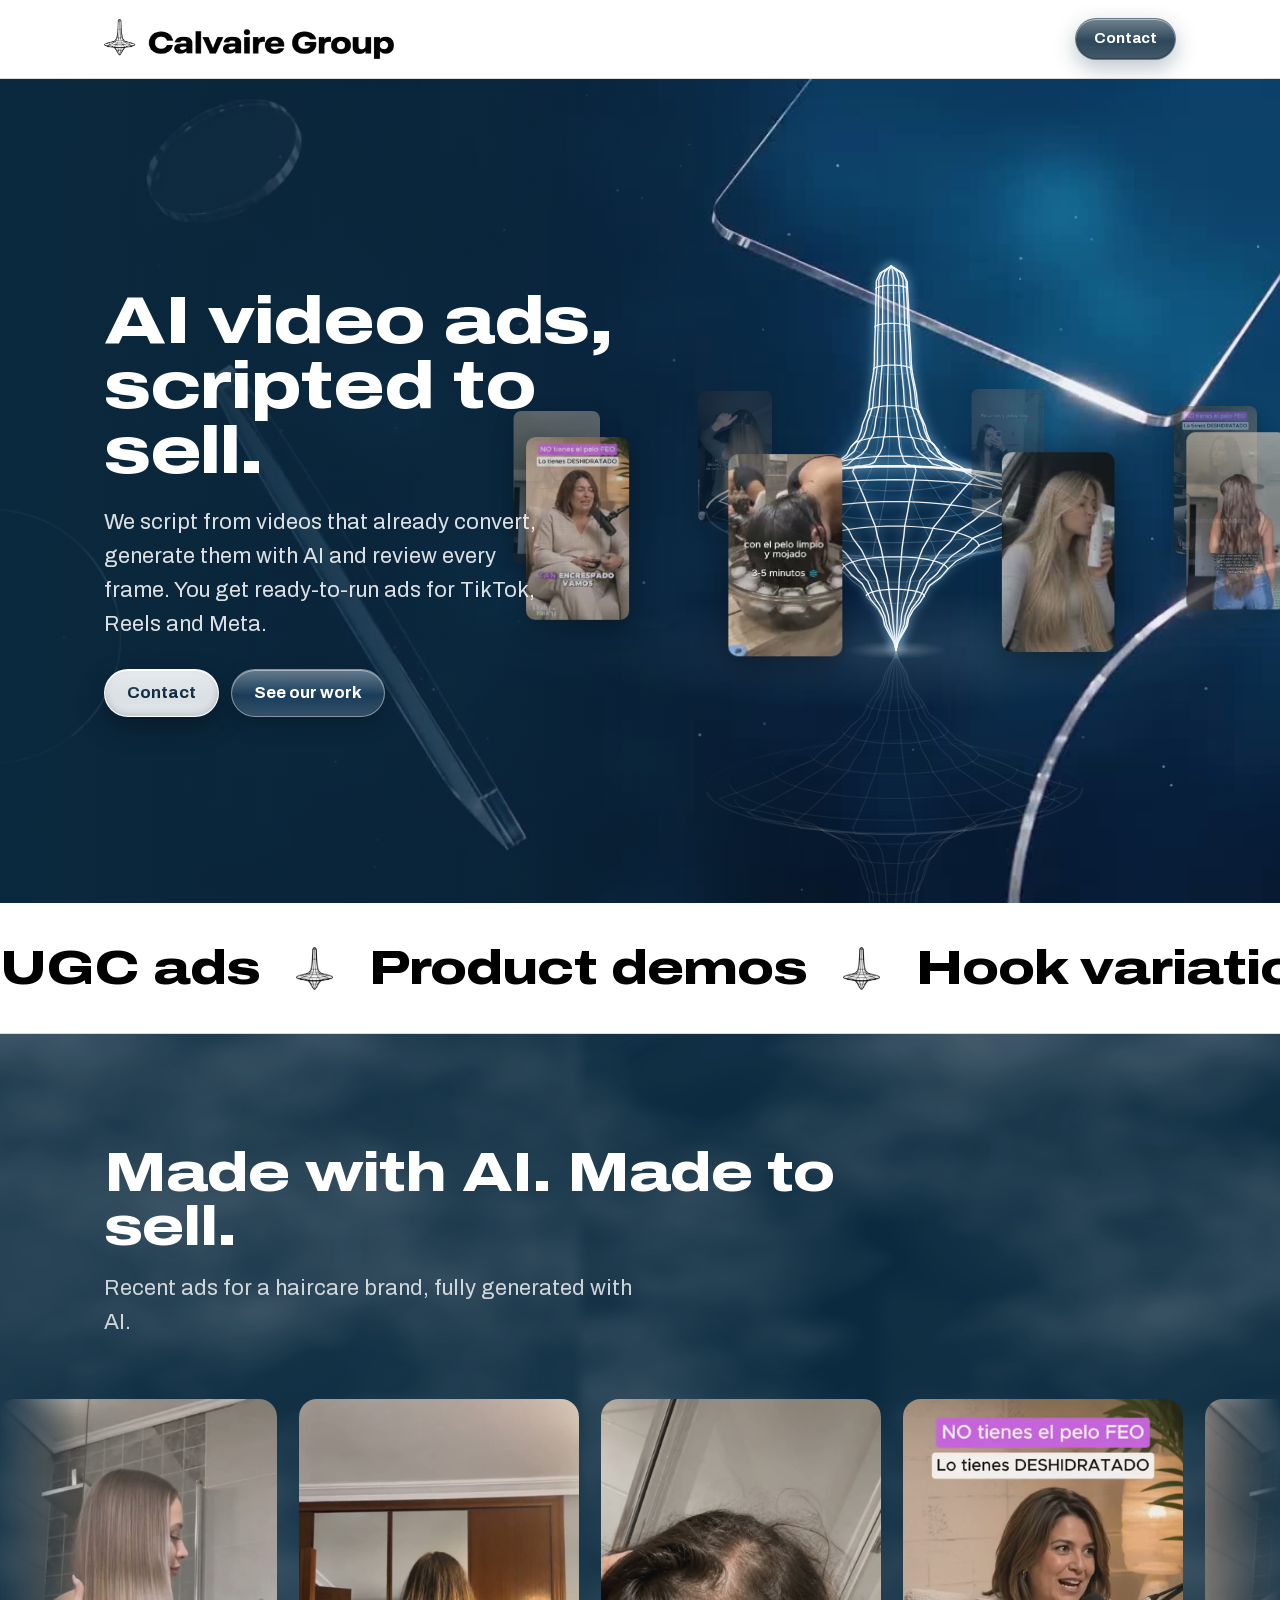
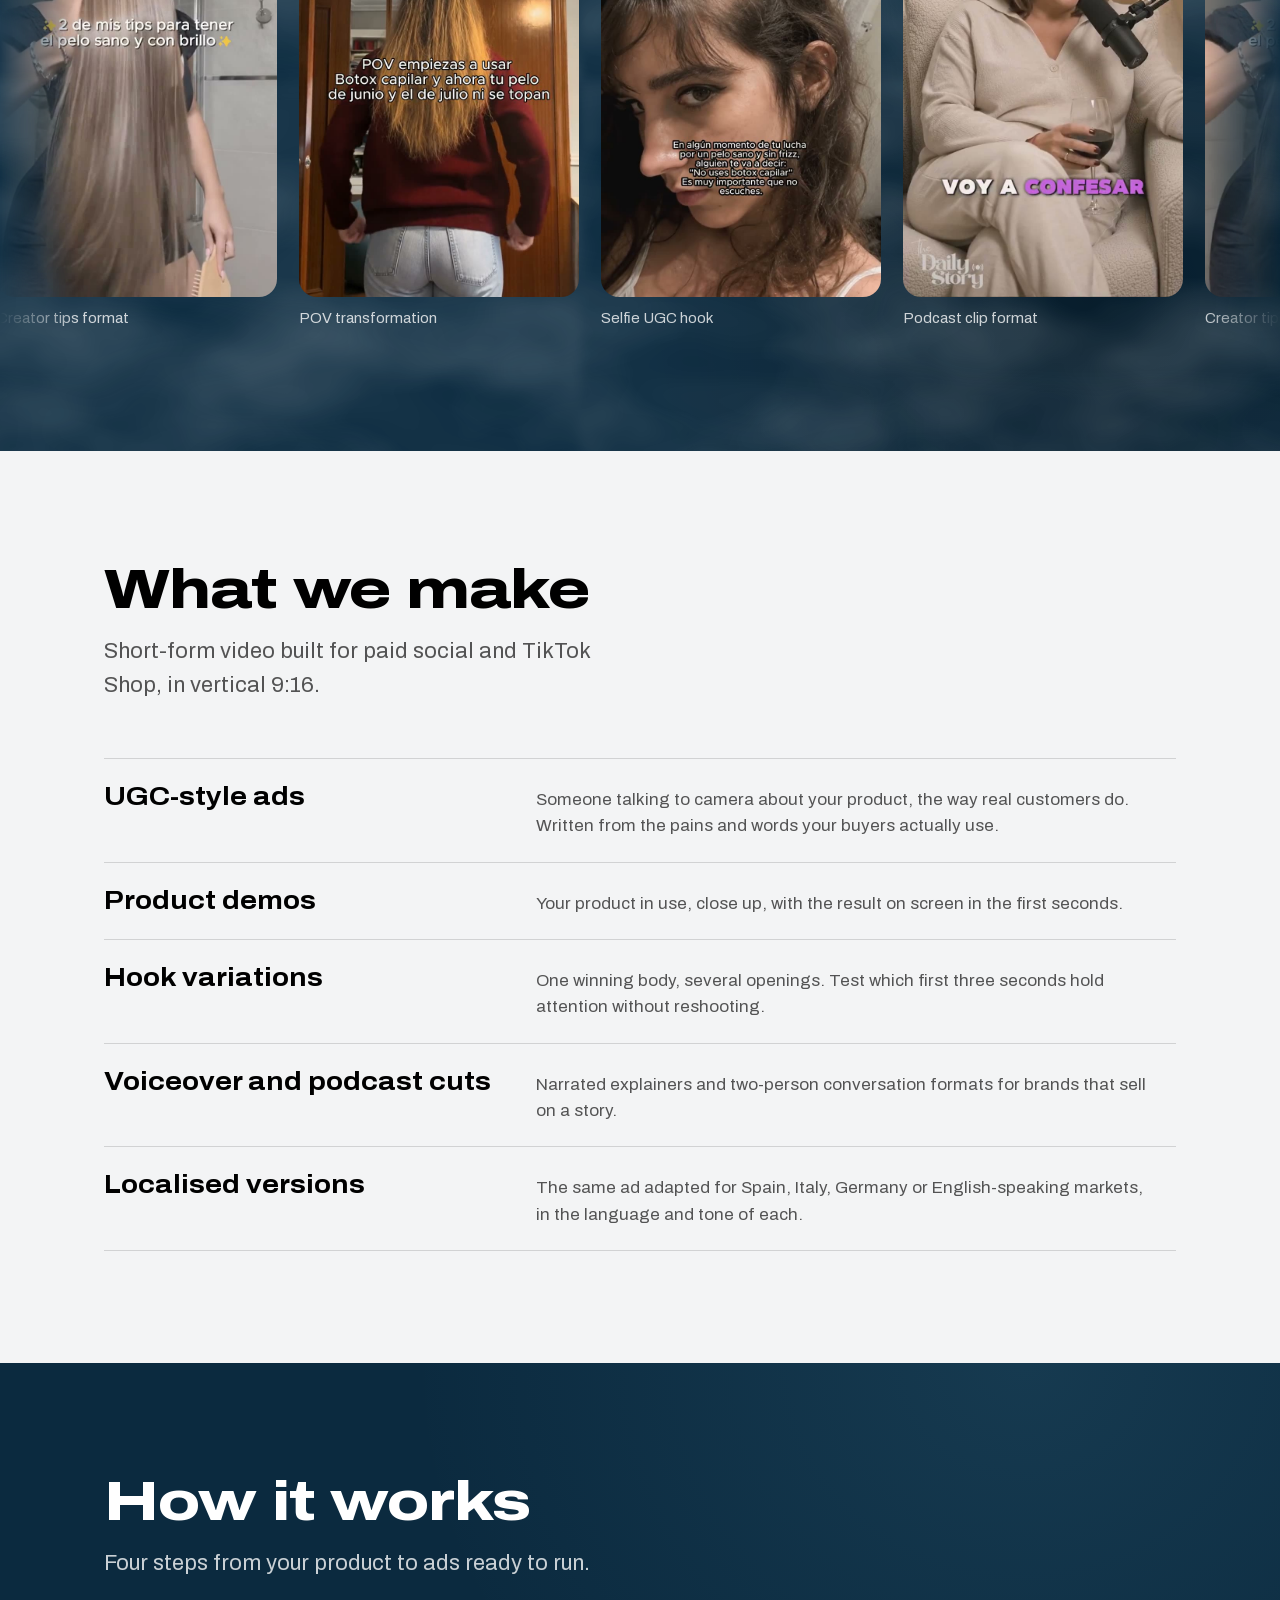
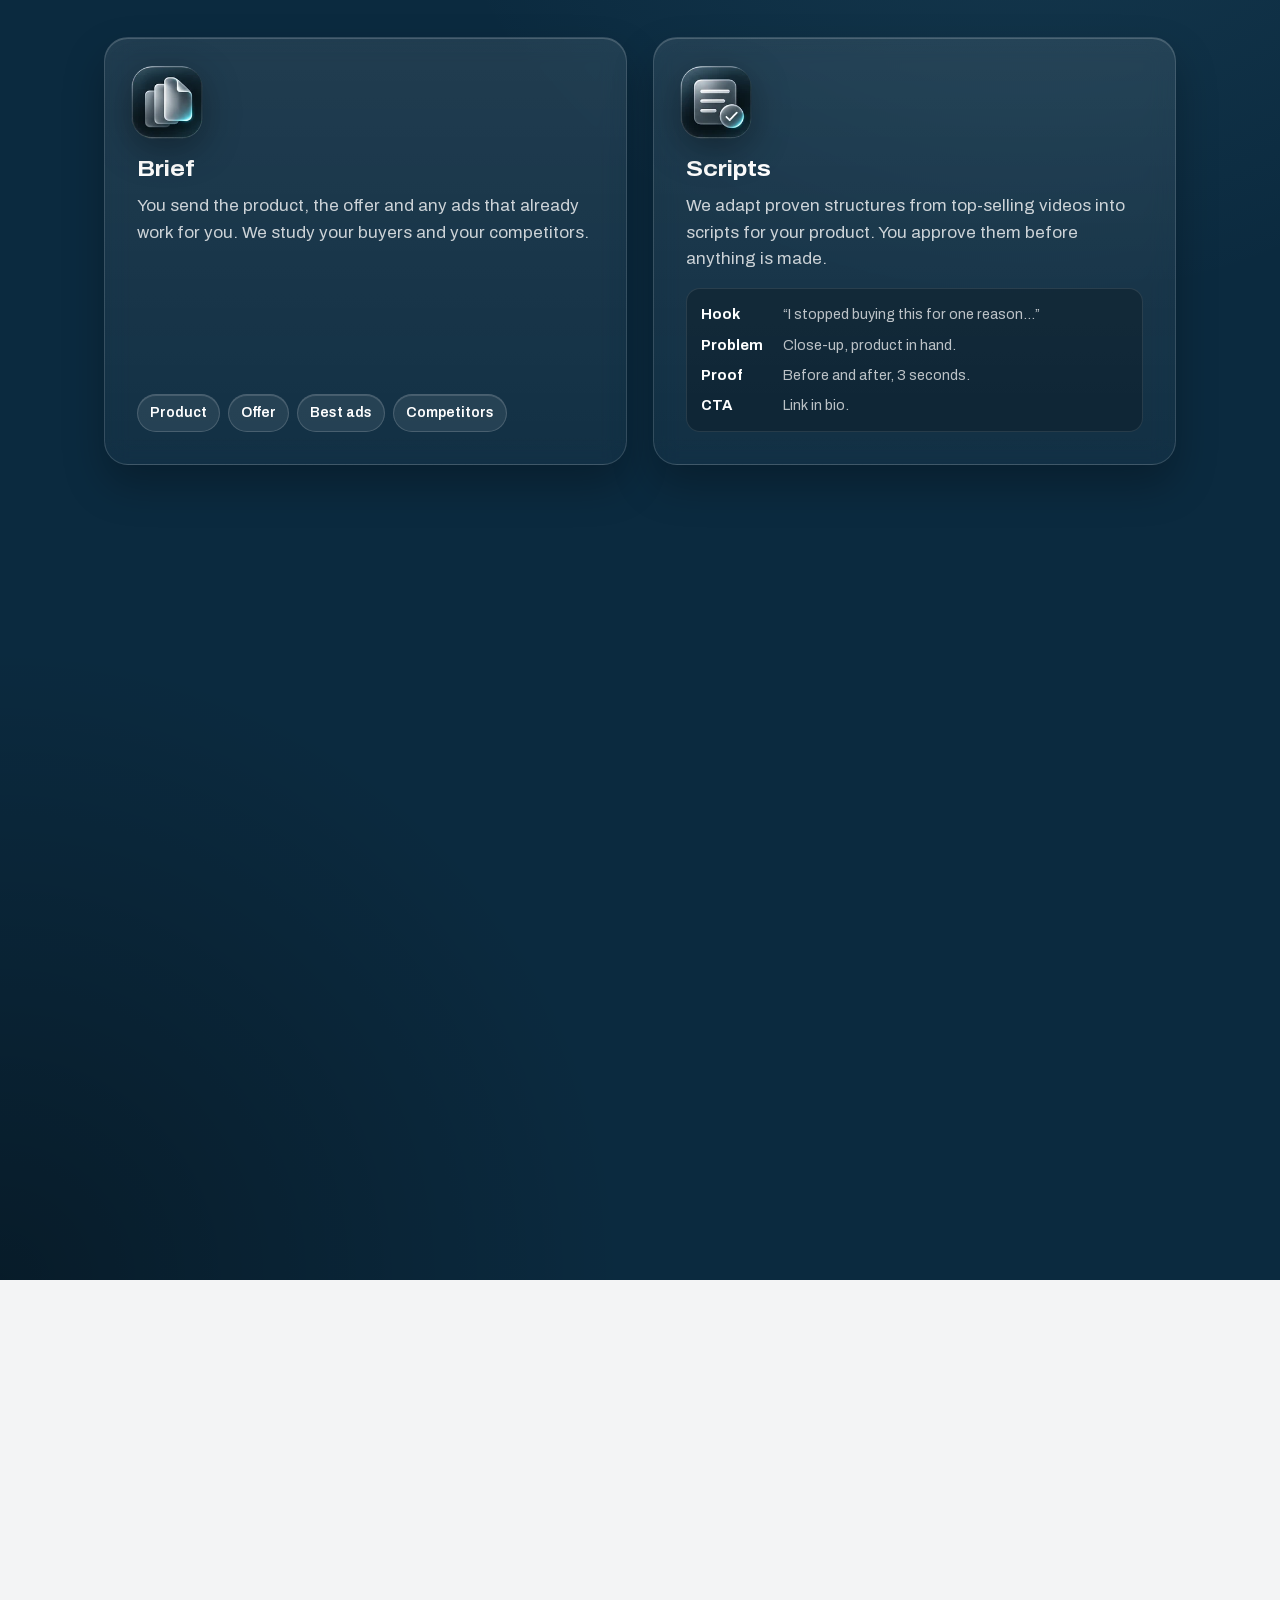
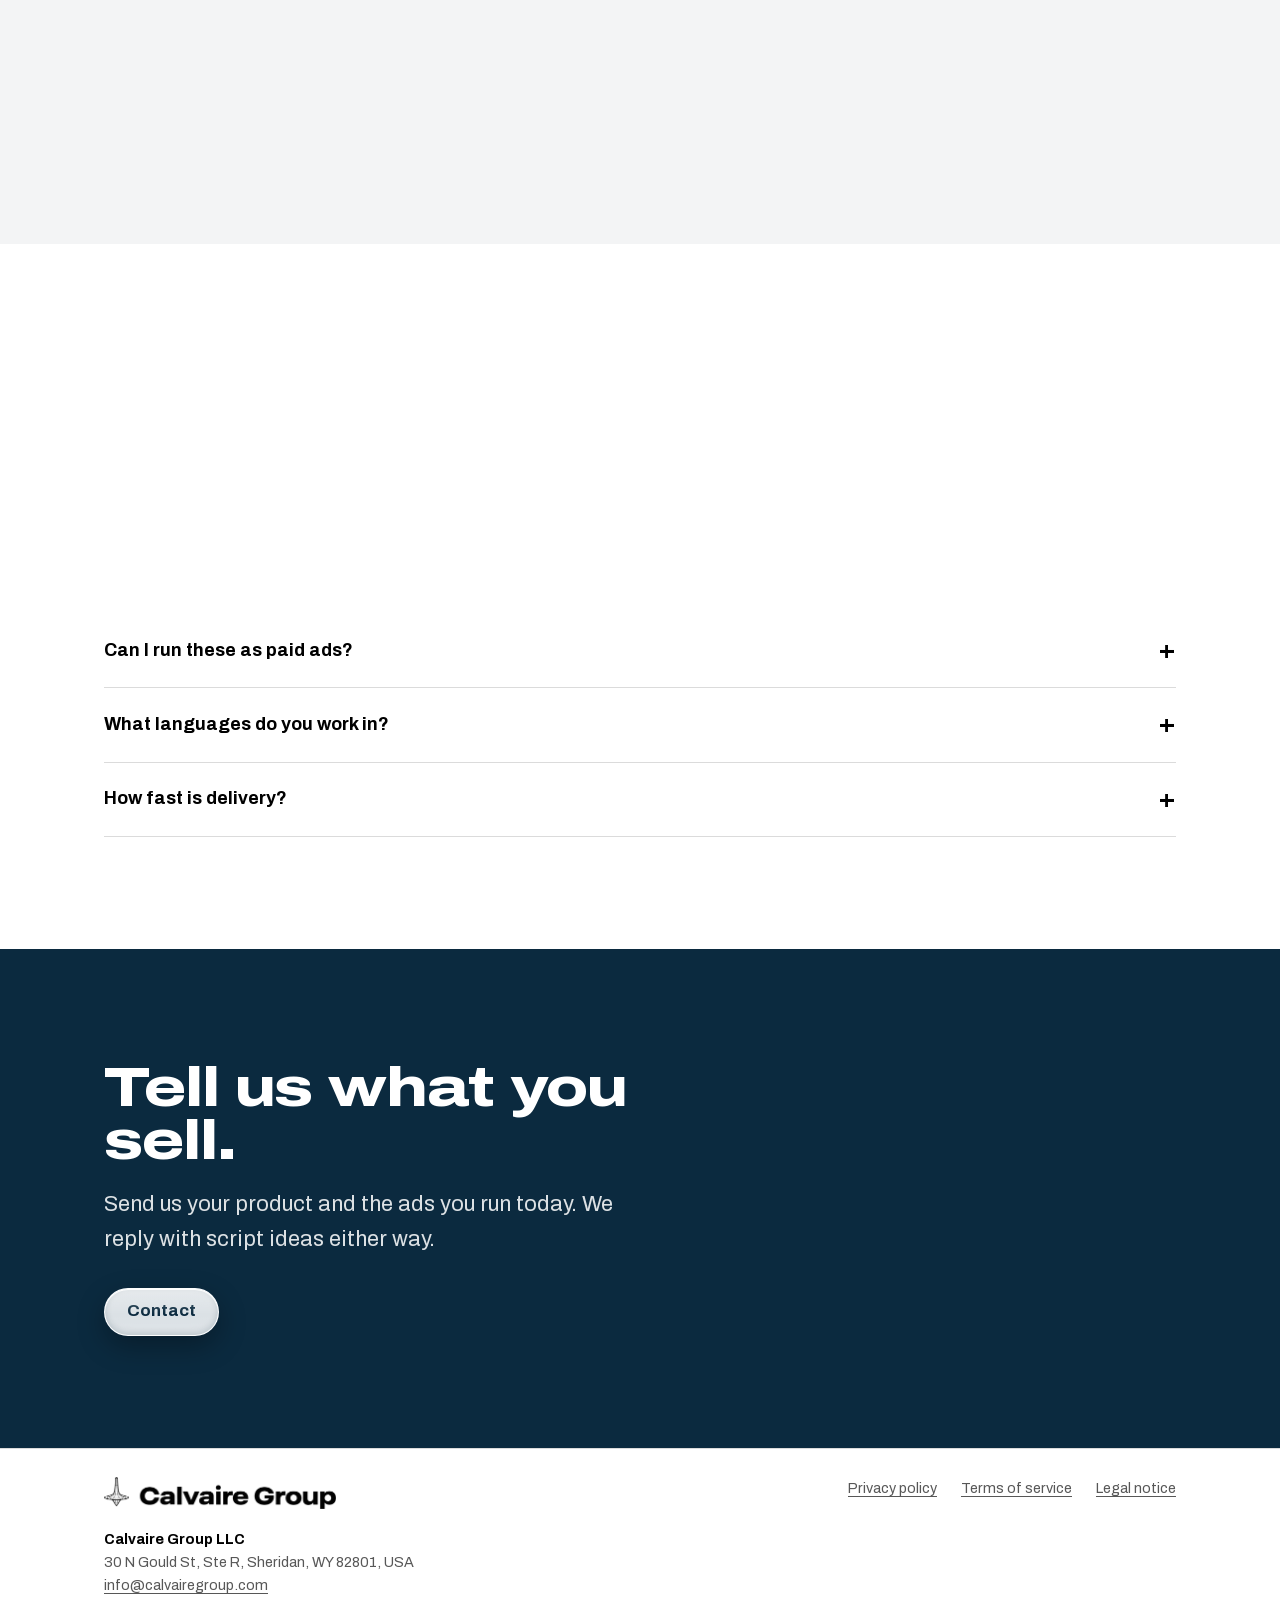
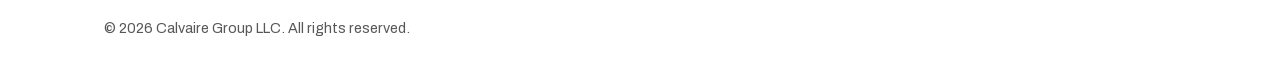
==== commit 366487e3: "Hero: glass AI background video under the drawn spinning top Co-Authored-By: Claude Opus 5.5 <norepl" ====
--- a/index.html
+++ b/index.html
@@ -67,6 +67,7 @@
 /* Hero with one art video */
 .hero{position:relative;overflow:hidden;background:var(--sea);color:var(--white);min-height:calc(100svh - 76px);display:flex;align-items:flex-end;padding:clamp(56px,10vw,120px) 0 clamp(40px,8vw,96px)}
 .hero-bg{position:absolute;inset:0;z-index:0;background:radial-gradient(38% 55% at var(--lx,50%) 0%,rgba(140,205,235,.22),transparent 72%),radial-gradient(60% 30% at var(--lx,50%) var(--fy,52%),rgba(140,205,235,.10),transparent 70%),linear-gradient(180deg,#0f3753 0%,#0B2A3F 45%,#061a28 100%)}
+.hero-video{position:absolute;inset:0;width:100%;height:100%;object-fit:cover;opacity:.95}
 .hero-canvas{position:absolute;inset:0;width:100%;height:100%;display:block}
 .scrim{position:absolute;inset:0;background:linear-gradient(180deg,rgba(11,42,63,0) 0%,rgba(11,42,63,0) 40%,var(--sea) 56%)}
 .hero-content{position:relative;z-index:1;width:100%}
@@ -81,6 +82,7 @@
 @media (min-width:820px){
   .hero{align-items:center;min-height:min(calc(100svh - 76px),900px)}
   .scrim{background:linear-gradient(90deg,rgba(11,42,63,.95) 0%,rgba(11,42,63,.7) 38%,rgba(11,42,63,0) 65%)}
+  .hero-video{transform:scaleX(-1)}
   .hero h1.display{font-size:clamp(2.6rem,5.2vw,5.2rem);max-width:10ch}
   .hero .lede{max-width:36ch}
 }
@@ -320,6 +322,7 @@
 <main id="top">
   <div class="hero">
     <div class="hero-bg" aria-hidden="true">
+      <video class="hero-video" poster="/bg/glass-mobile.jpg" muted loop playsinline preload="none" data-desktop="/bg/glass-desktop.mp4" data-desktop-poster="/bg/glass-desktop.jpg" data-mobile="/bg/glass-mobile.mp4"></video>
       <canvas class="hero-canvas"></canvas>
       <div class="orbit">
         <div class="ocard"><video data-src="/bg/orbit/o1.mp4" poster="/bg/orbit/o1.jpg" muted loop playsinline preload="none"></video></div>
@@ -558,6 +561,19 @@
   var desktop=window.matchMedia('(min-width:820px)');
   var heroEl=document.querySelector('.hero'), cv=document.querySelector('.hero-canvas');
   var topGeo={cx:0,cy:0,w:0,h:0};
+  // Glass background video: one file per screen size, pauses off-screen
+  var hv=document.querySelector('.hero-video');
+  function setHero(){
+    if(!hv) return;
+    if(desktop.matches && hv.dataset.desktopPoster) hv.poster=hv.dataset.desktopPoster;
+    if(lite) return;
+    var want=desktop.matches?hv.dataset.desktop:hv.dataset.mobile;
+    if(hv.getAttribute('src')!==want) hv.src=want;
+    var p=hv.play(); if(p&&p.catch)p.catch(function(){});
+  }
+  setHero();
+  if(desktop.addEventListener) desktop.addEventListener('change',setHero);
+  if(hv && hasIO && !lite) new IntersectionObserver(function(es){ if(es[0].isIntersecting){ var p=hv.play(); if(p&&p.catch)p.catch(function(){}); } else hv.pause(); }).observe(hv);
   (function(){
     if(!cv||!heroEl) return;
     var ctx=cv.getContext('2d'), W=0,H=0,dpr=1, run=false, vis=true;
@@ -620,15 +636,6 @@
     function frame(now){
       var tm=now/1000, d=desktop.matches;
       ctx.clearRect(0,0,W,H);
-      // light rays from above
-      ctx.save(); ctx.globalCompositeOperation='lighter';
-      for(var k=0;k<5;k++){
-        var x=topGeo.cx+(k-2)*topGeo.w*.32+Math.sin(tm*.3+k)*8, a=.035+.025*Math.sin(tm*.5+k*1.7);
-        var gr=ctx.createLinearGradient(0,0,0,topGeo.cy+topGeo.h);
-        gr.addColorStop(0,'rgba(150,210,240,'+a+')'); gr.addColorStop(1,'rgba(150,210,240,0)');
-        ctx.fillStyle=gr; ctx.beginPath(); ctx.moveTo(x-topGeo.w*.05,0); ctx.lineTo(x+topGeo.w*.05,0); ctx.lineTo(x+topGeo.w*.22,topGeo.cy+topGeo.h); ctx.lineTo(x-topGeo.w*.22,topGeo.cy+topGeo.h); ctx.fill();
-      }
-      ctx.restore();
       // floor glow under the tip
       var fy=topGeo.cy+topGeo.h, fg=ctx.createRadialGradient(topGeo.cx,fy,0,topGeo.cx,fy,topGeo.w*.9);
       fg.addColorStop(0,'rgba(255,255,255,.35)'); fg.addColorStop(.15,'rgba(170,215,240,.12)'); fg.addColorStop(1,'rgba(170,215,240,0)');
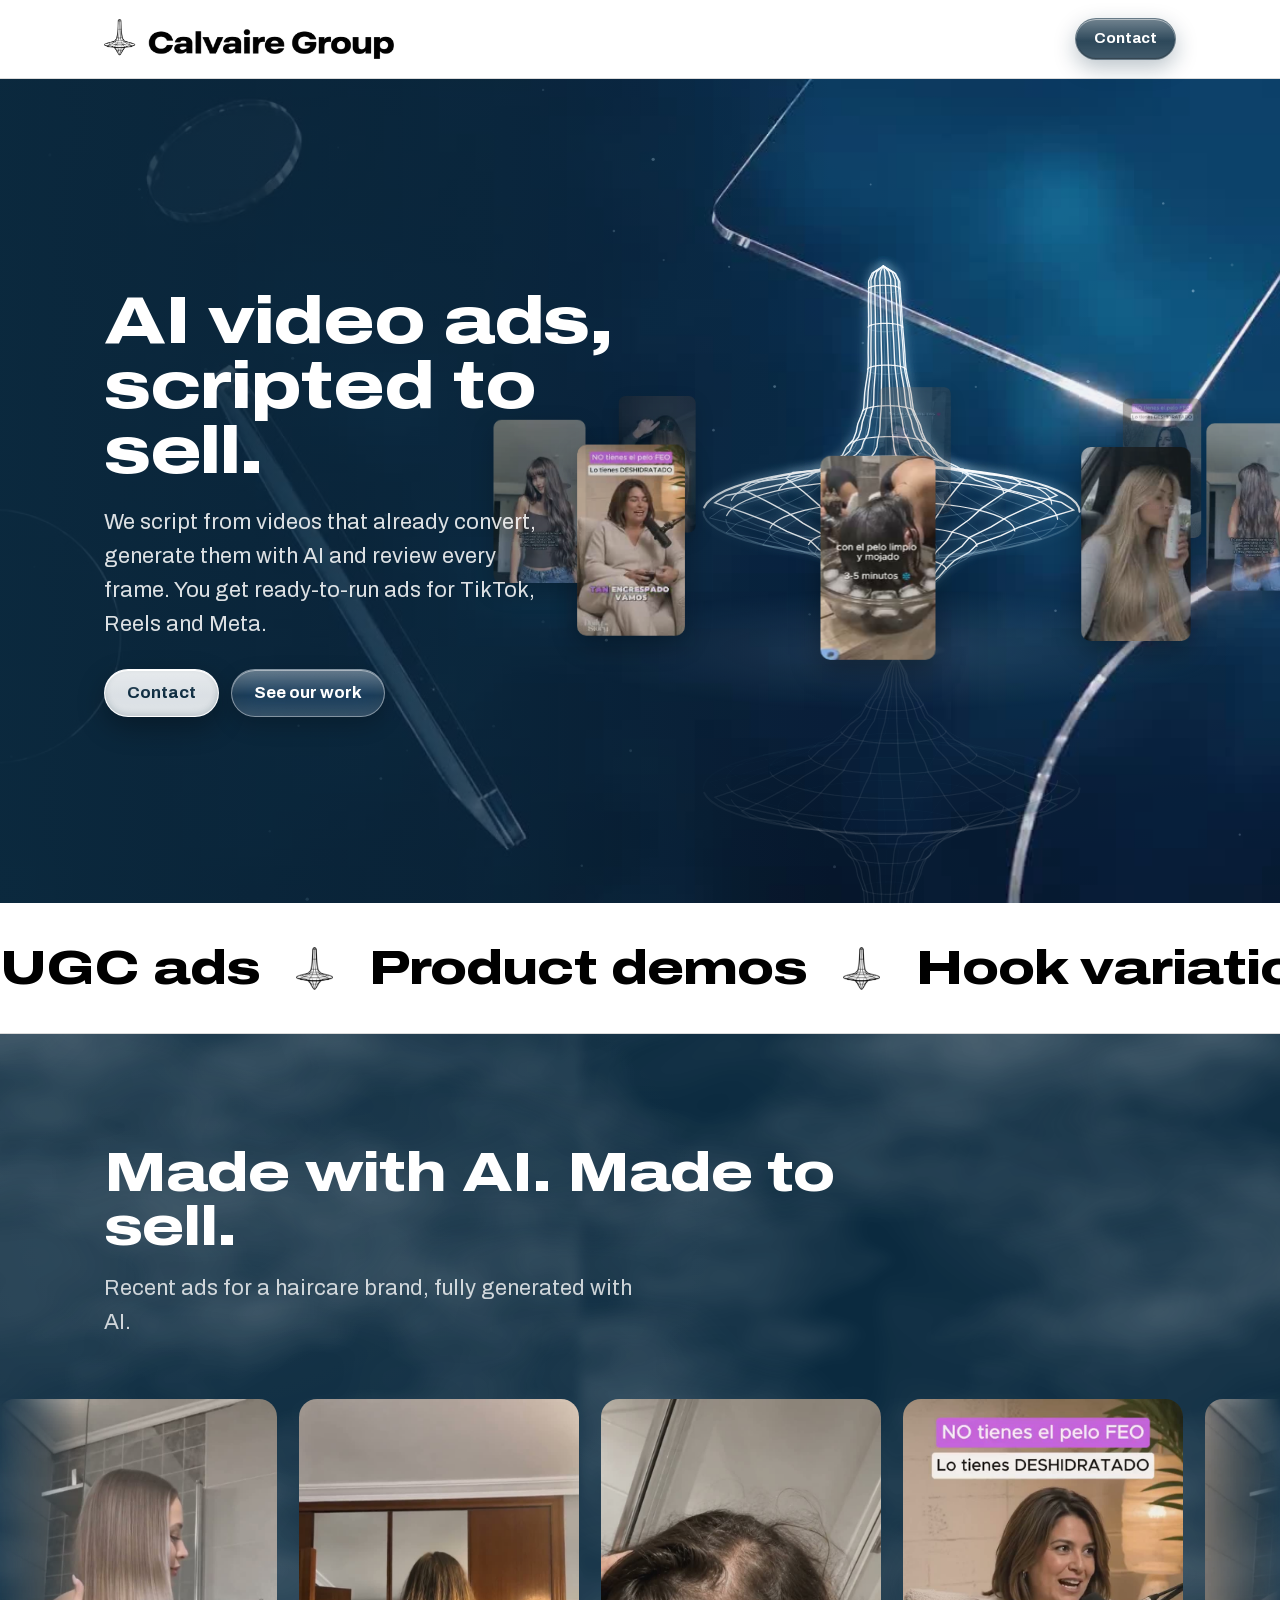
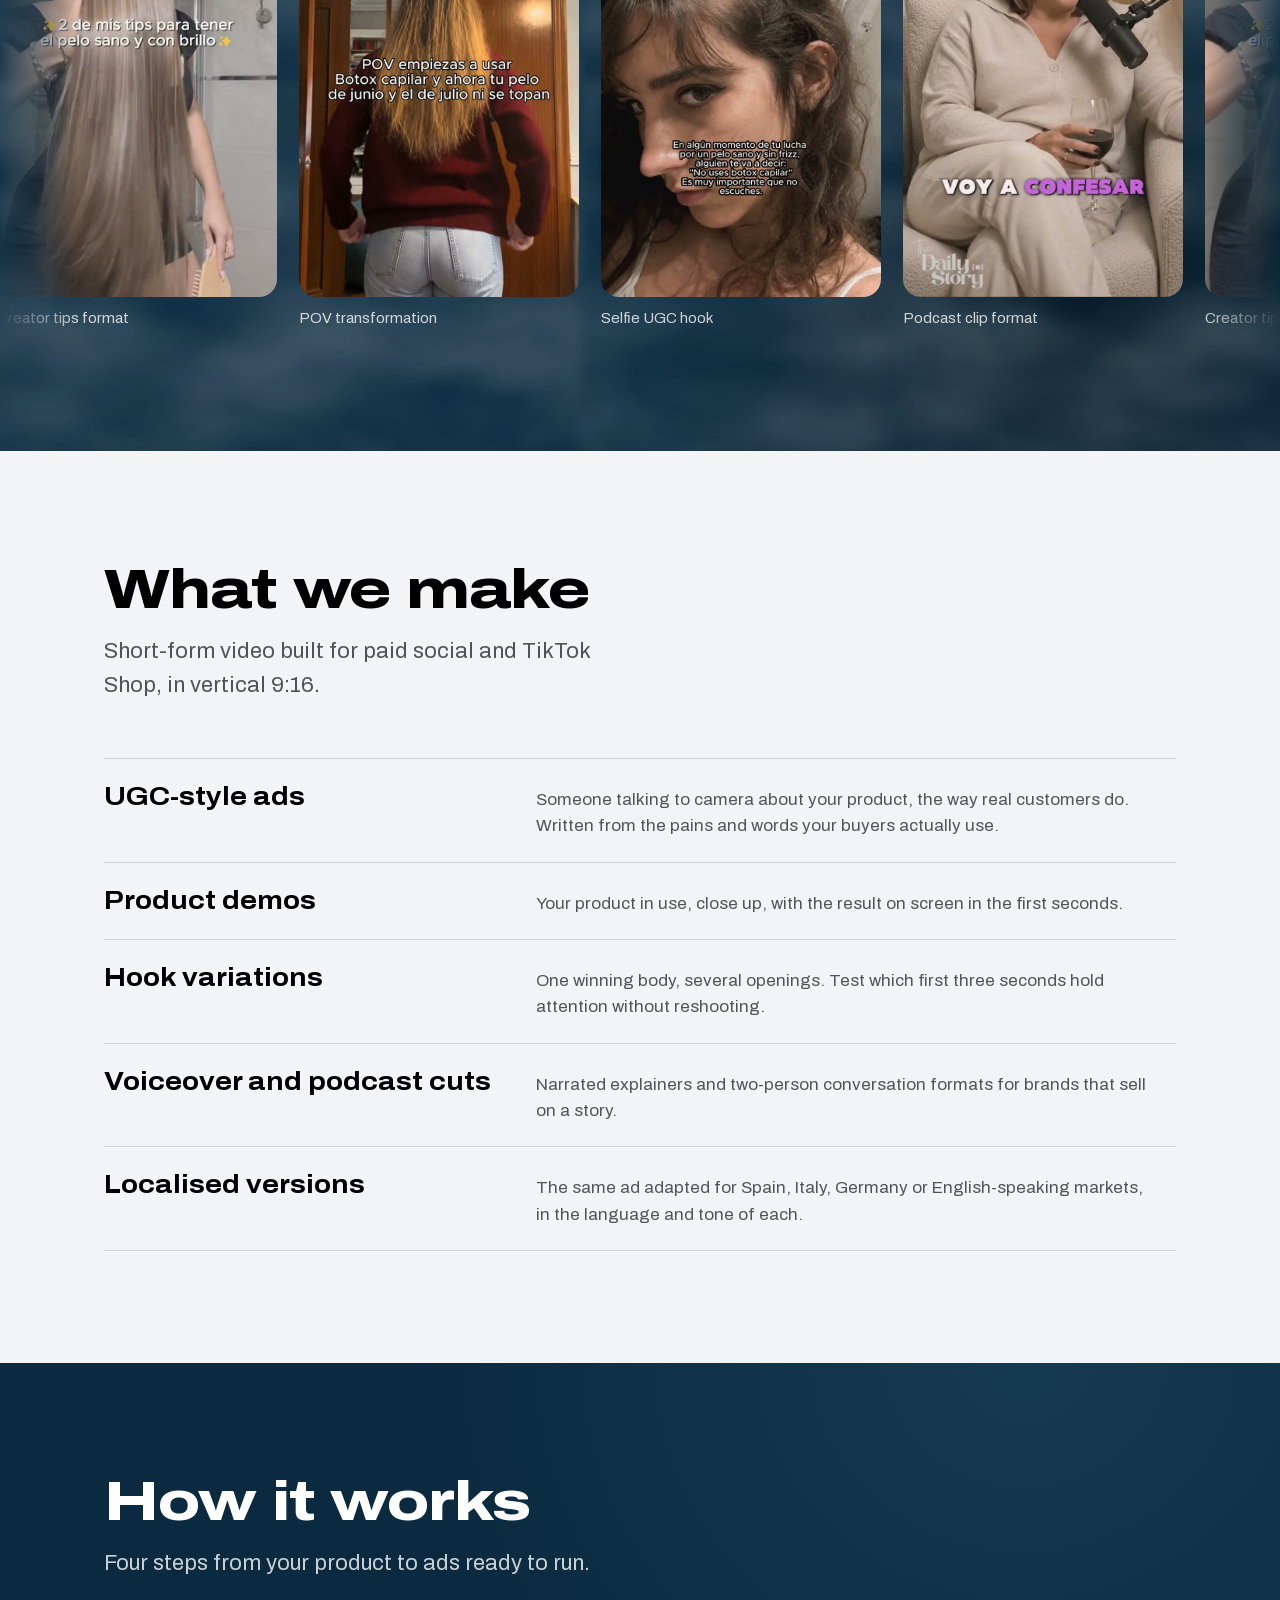
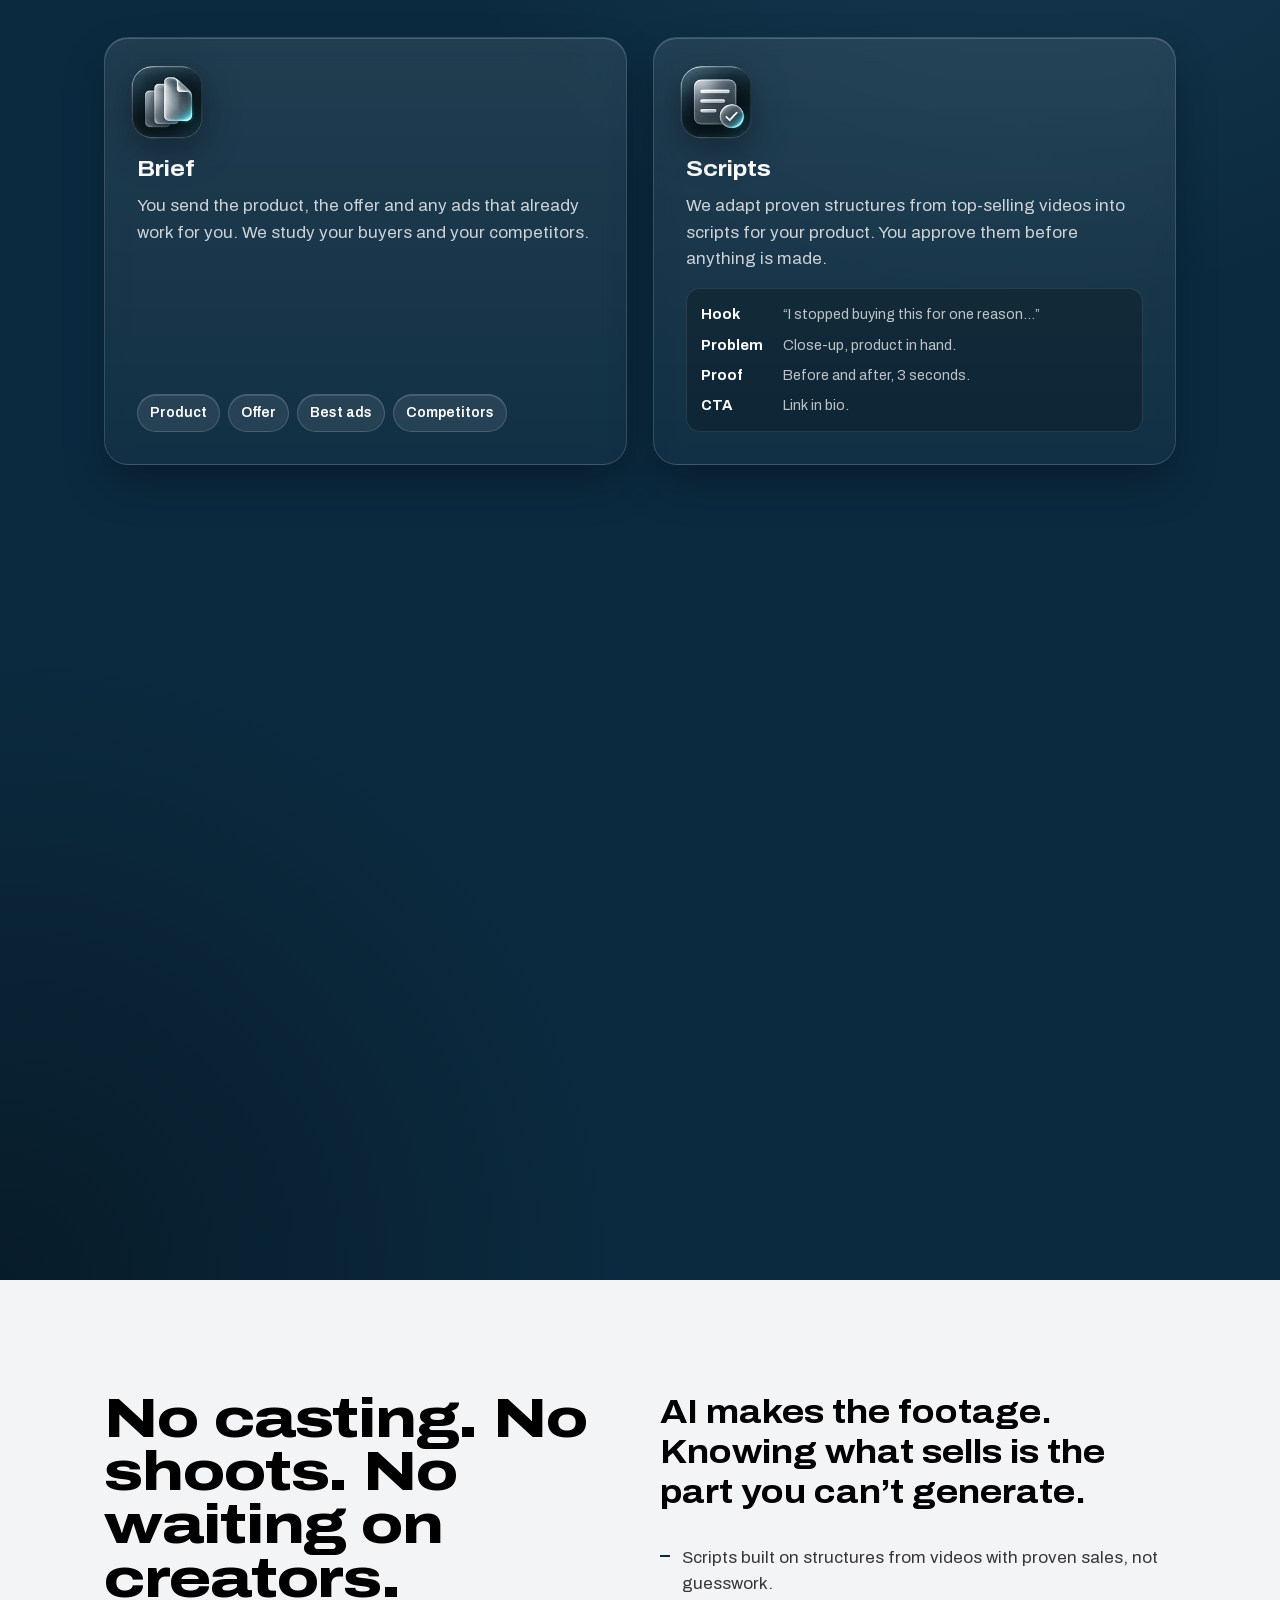
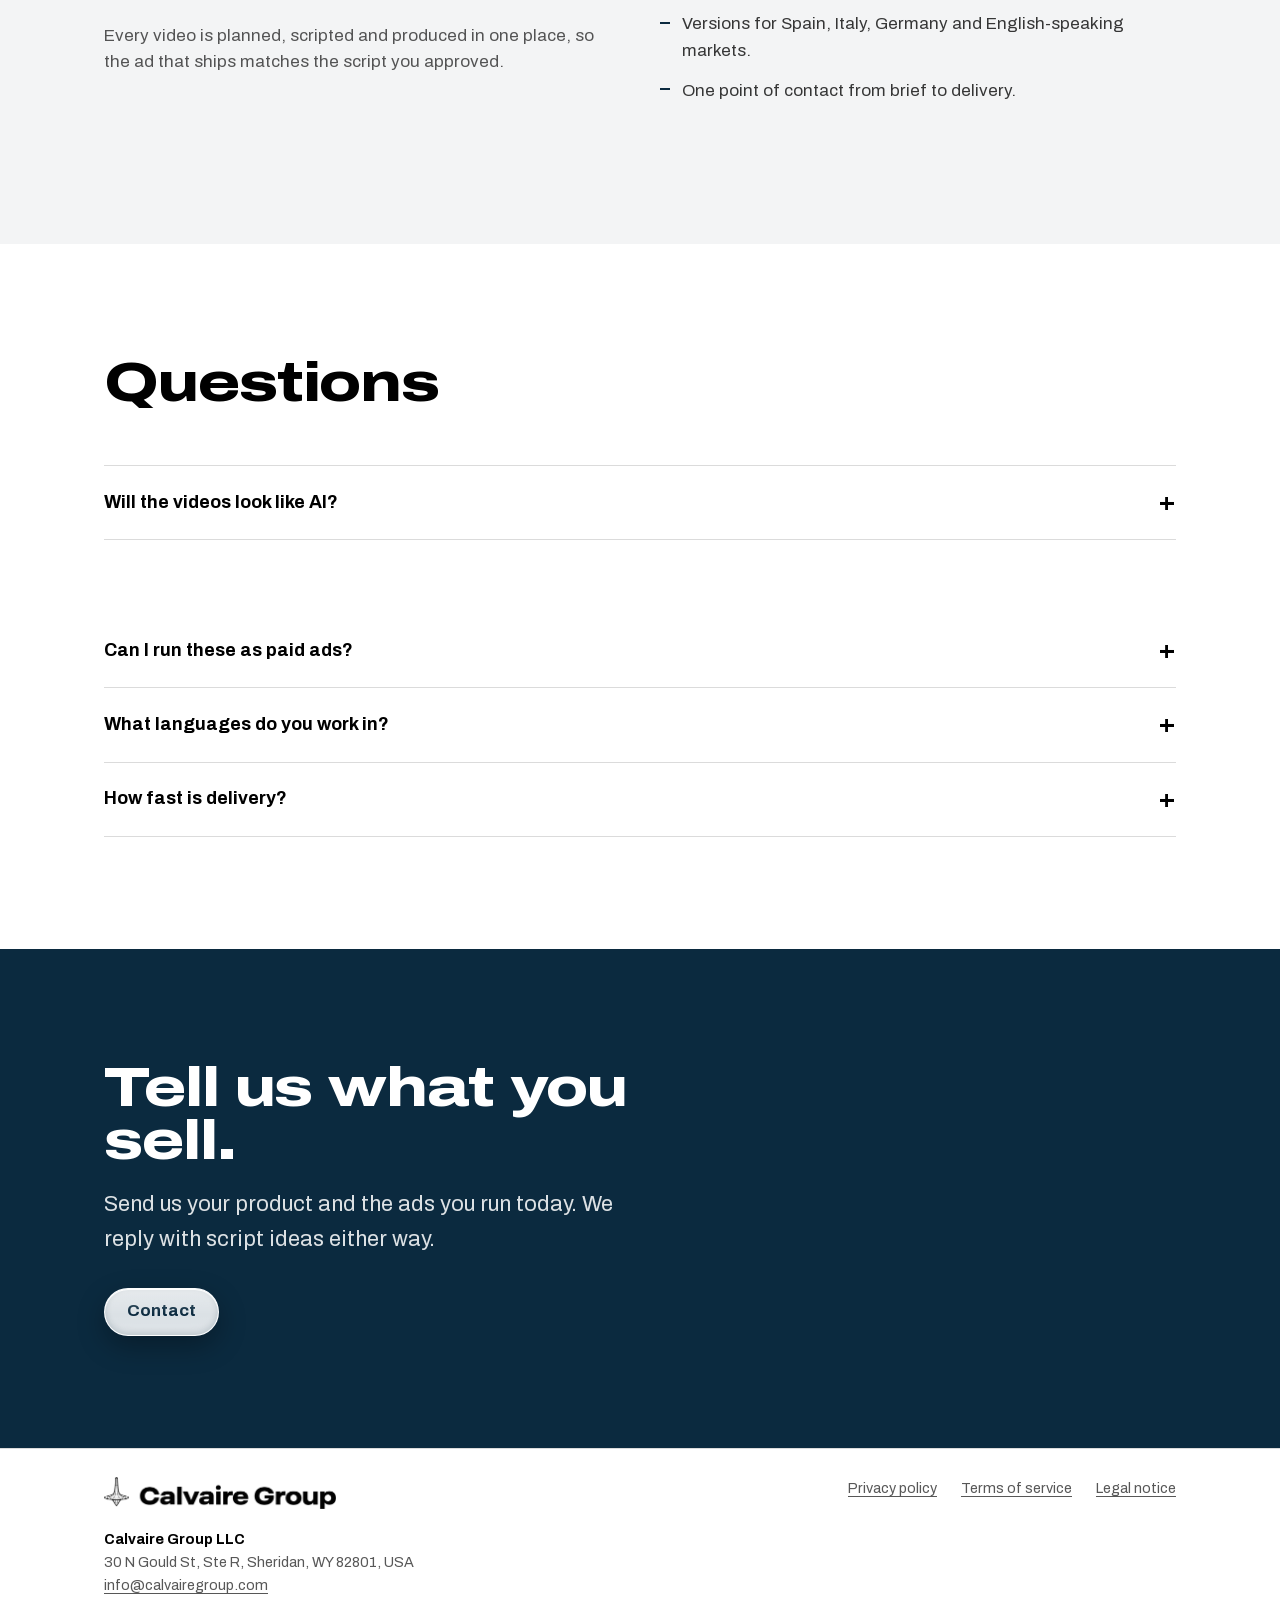
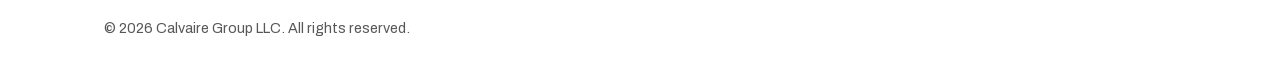
==== commit 1b54d740: "More visible smoke drift in the showcase section Co-Authored-By: Claude Opus 5.5 <noreply@anthropic." ====
--- a/index.html
+++ b/index.html
@@ -152,10 +152,10 @@
 .work{position:relative;overflow:hidden;isolation:isolate;background:var(--sea);color:var(--white)}
 .work{background:radial-gradient(60% 50% at 15% 20%,rgba(255,255,255,.06),transparent 70%),radial-gradient(50% 60% at 85% 85%,rgba(0,0,0,.3),transparent 70%),var(--sea)}
 .work::before,.work::after{content:"";position:absolute;inset:-25%;z-index:-1;pointer-events:none;will-change:transform,opacity}
-.work::before{background:url("data:image/svg+xml,%3Csvg xmlns='http://www.w3.org/2000/svg' width='900' height='900'%3E%3Cfilter id='s'%3E%3CfeTurbulence type='fractalNoise' baseFrequency='.0045 .009' numOctaves='4' seed='11' stitchTiles='stitch'/%3E%3CfeColorMatrix values='0 0 0 0 1 0 0 0 0 1 0 0 0 0 1 0 0 0 .9 -.32'/%3E%3C/filter%3E%3Crect width='100%25' height='100%25' filter='url(%23s)'/%3E%3C/svg%3E") 0 0/900px 900px repeat;opacity:.38;filter:blur(6px);animation:smokeA 26s ease-in-out infinite alternate}
-.work::after{background:url("data:image/svg+xml,%3Csvg xmlns='http://www.w3.org/2000/svg' width='900' height='900'%3E%3Cfilter id='s'%3E%3CfeTurbulence type='fractalNoise' baseFrequency='.003 .007' numOctaves='4' seed='3' stitchTiles='stitch'/%3E%3CfeColorMatrix values='0 0 0 0 1 0 0 0 0 1 0 0 0 0 1 0 0 0 .9 -.32'/%3E%3C/filter%3E%3Crect width='100%25' height='100%25' filter='url(%23s)'/%3E%3C/svg%3E") 0 0/1200px 1200px repeat;opacity:.22;filter:blur(10px);animation:smokeB 34s ease-in-out infinite alternate}
-@keyframes smokeA{0%{transform:translate3d(0,0,0) scale(1);opacity:.32}50%{opacity:.44}100%{transform:translate3d(-9%,5%,0) scale(1.06);opacity:.34}}
-@keyframes smokeB{0%{transform:translate3d(-6%,4%,0) scale(1.05)}100%{transform:translate3d(5%,-5%,0) scale(1)}}
+.work::before{background:url("data:image/svg+xml,%3Csvg xmlns='http://www.w3.org/2000/svg' width='900' height='900'%3E%3Cfilter id='s'%3E%3CfeTurbulence type='fractalNoise' baseFrequency='.0045 .009' numOctaves='4' seed='11' stitchTiles='stitch'/%3E%3CfeColorMatrix values='0 0 0 0 1 0 0 0 0 1 0 0 0 0 1 0 0 0 .9 -.32'/%3E%3C/filter%3E%3Crect width='100%25' height='100%25' filter='url(%23s)'/%3E%3C/svg%3E") 0 0/900px 900px repeat;opacity:.4;filter:blur(6px);animation:smokeA 14s ease-in-out infinite alternate}
+.work::after{background:url("data:image/svg+xml,%3Csvg xmlns='http://www.w3.org/2000/svg' width='900' height='900'%3E%3Cfilter id='s'%3E%3CfeTurbulence type='fractalNoise' baseFrequency='.003 .007' numOctaves='4' seed='3' stitchTiles='stitch'/%3E%3CfeColorMatrix values='0 0 0 0 1 0 0 0 0 1 0 0 0 0 1 0 0 0 .9 -.32'/%3E%3C/filter%3E%3Crect width='100%25' height='100%25' filter='url(%23s)'/%3E%3C/svg%3E") 0 0/1200px 1200px repeat;opacity:.26;filter:blur(10px);animation:smokeB 18s ease-in-out infinite alternate}
+@keyframes smokeA{0%{transform:translate3d(0,0,0) scale(1);opacity:.3}50%{opacity:.5}100%{transform:translate3d(-16%,8%,0) scale(1.08);opacity:.34}}
+@keyframes smokeB{0%{transform:translate3d(-10%,6%,0) scale(1.06);opacity:.18}50%{opacity:.32}100%{transform:translate3d(8%,-8%,0) scale(1);opacity:.2}}
 .work .section-head p{color:rgba(255,255,255,.78)}
 .reel{display:flex;gap:16px;overflow-x:auto;overscroll-behavior-x:contain;scrollbar-width:none;margin-inline:calc(50% - 50vw);padding:4px 0 8px;-webkit-mask:linear-gradient(90deg,transparent,#000 6%,#000 94%,transparent);mask:linear-gradient(90deg,transparent,#000 6%,#000 94%,transparent);cursor:grab;touch-action:pan-x pan-y}
 .reel::-webkit-scrollbar{display:none}
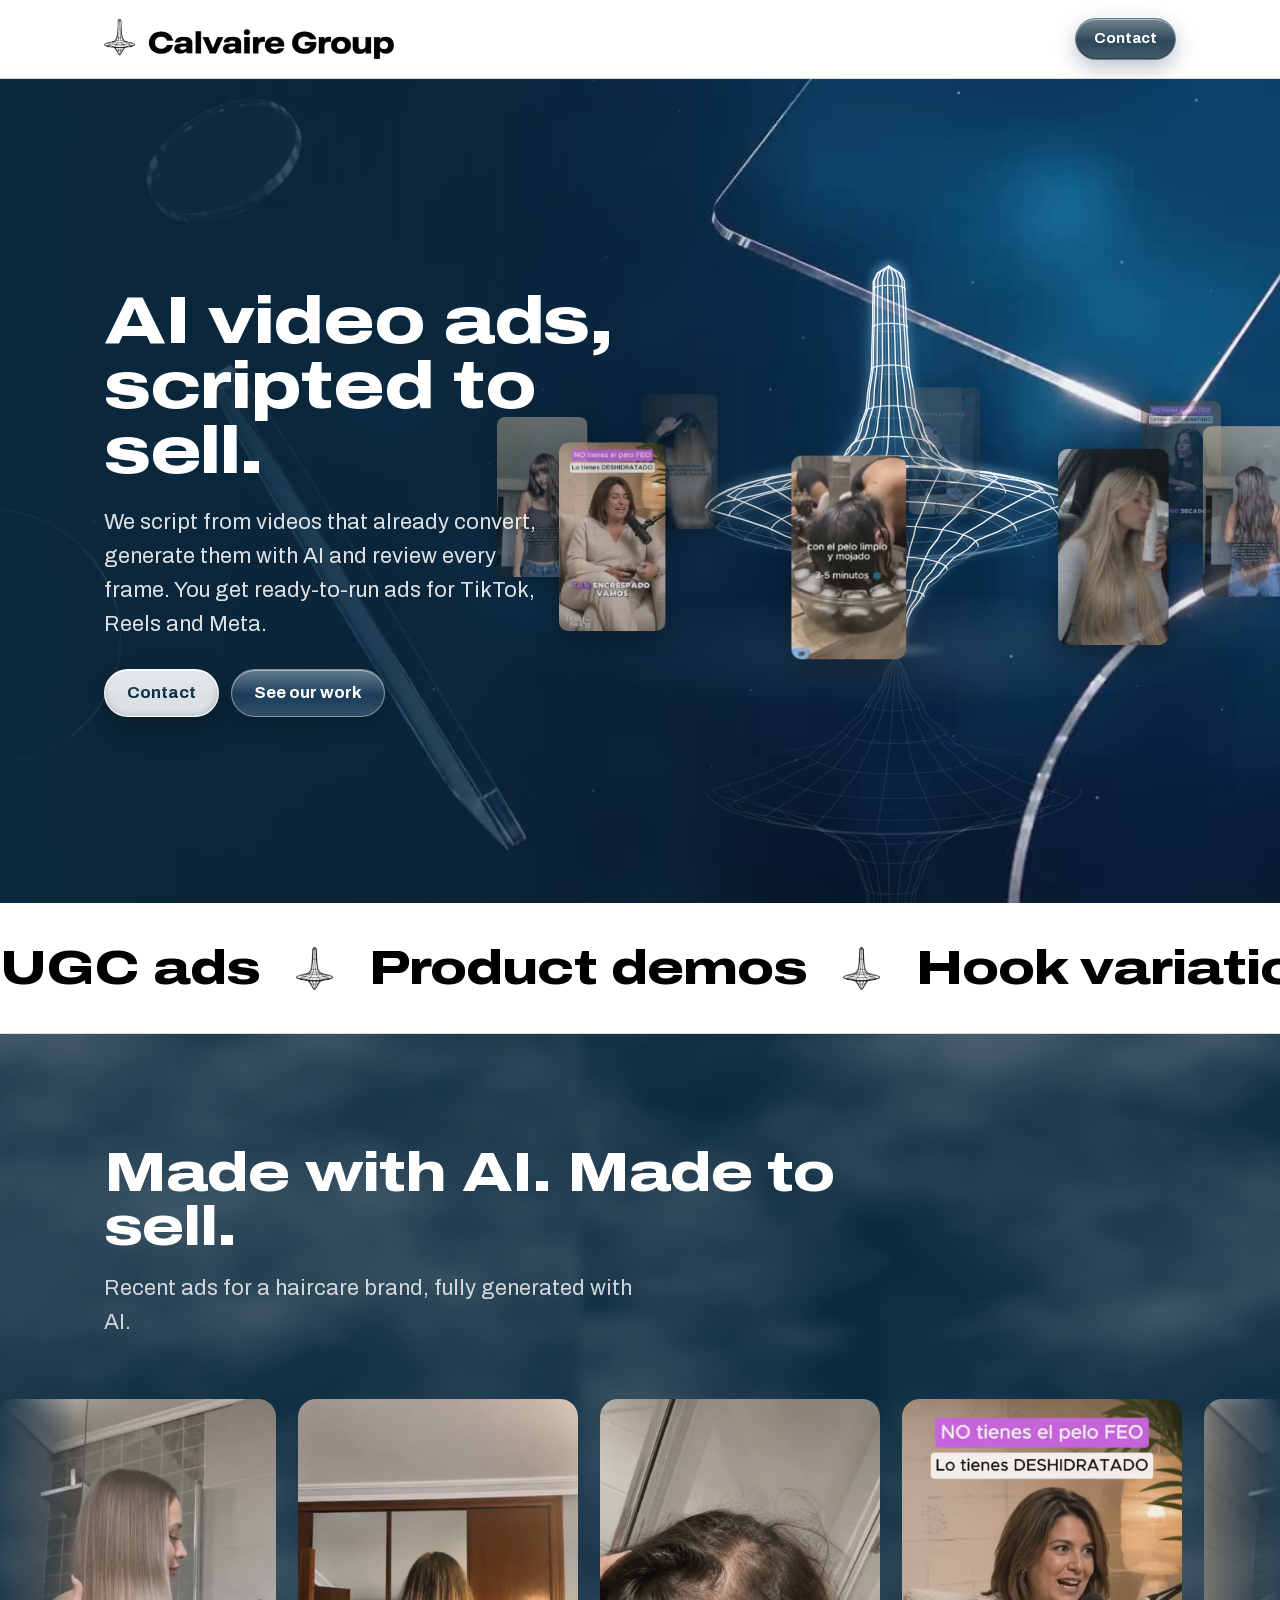
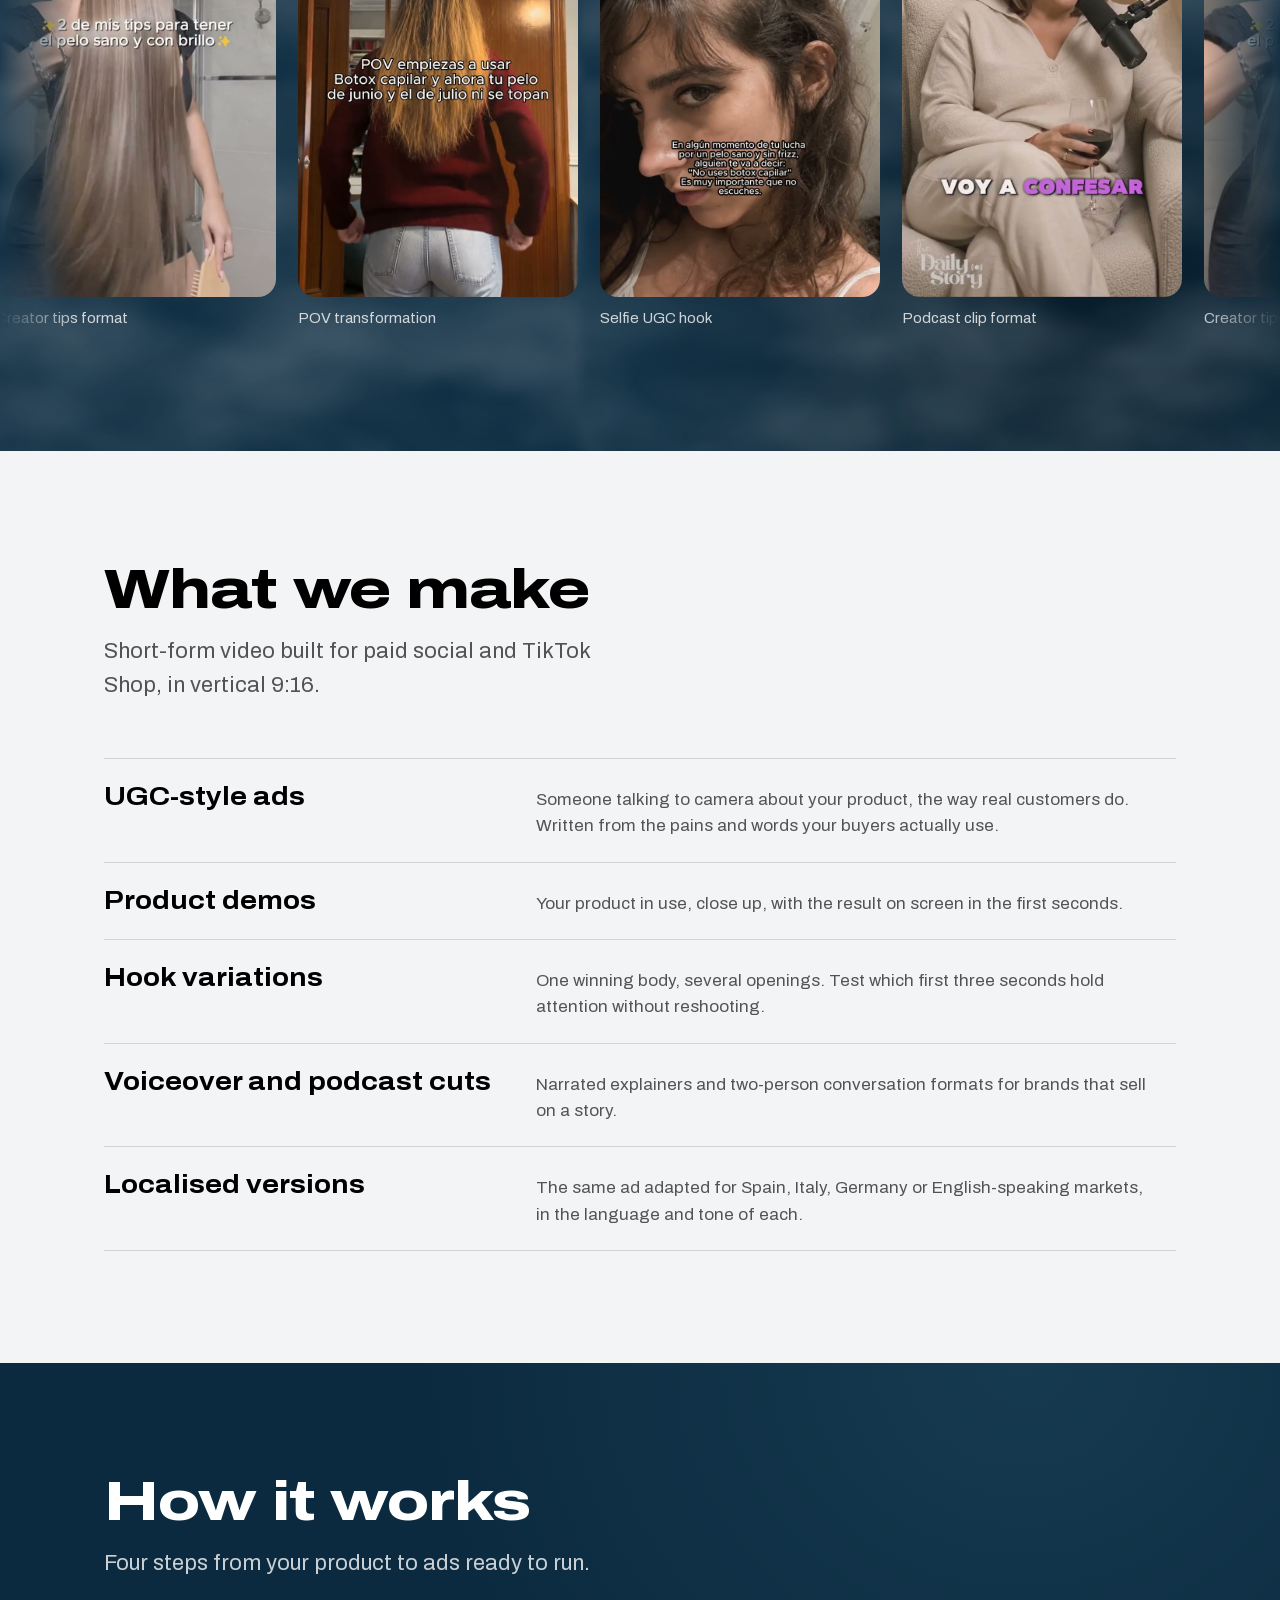
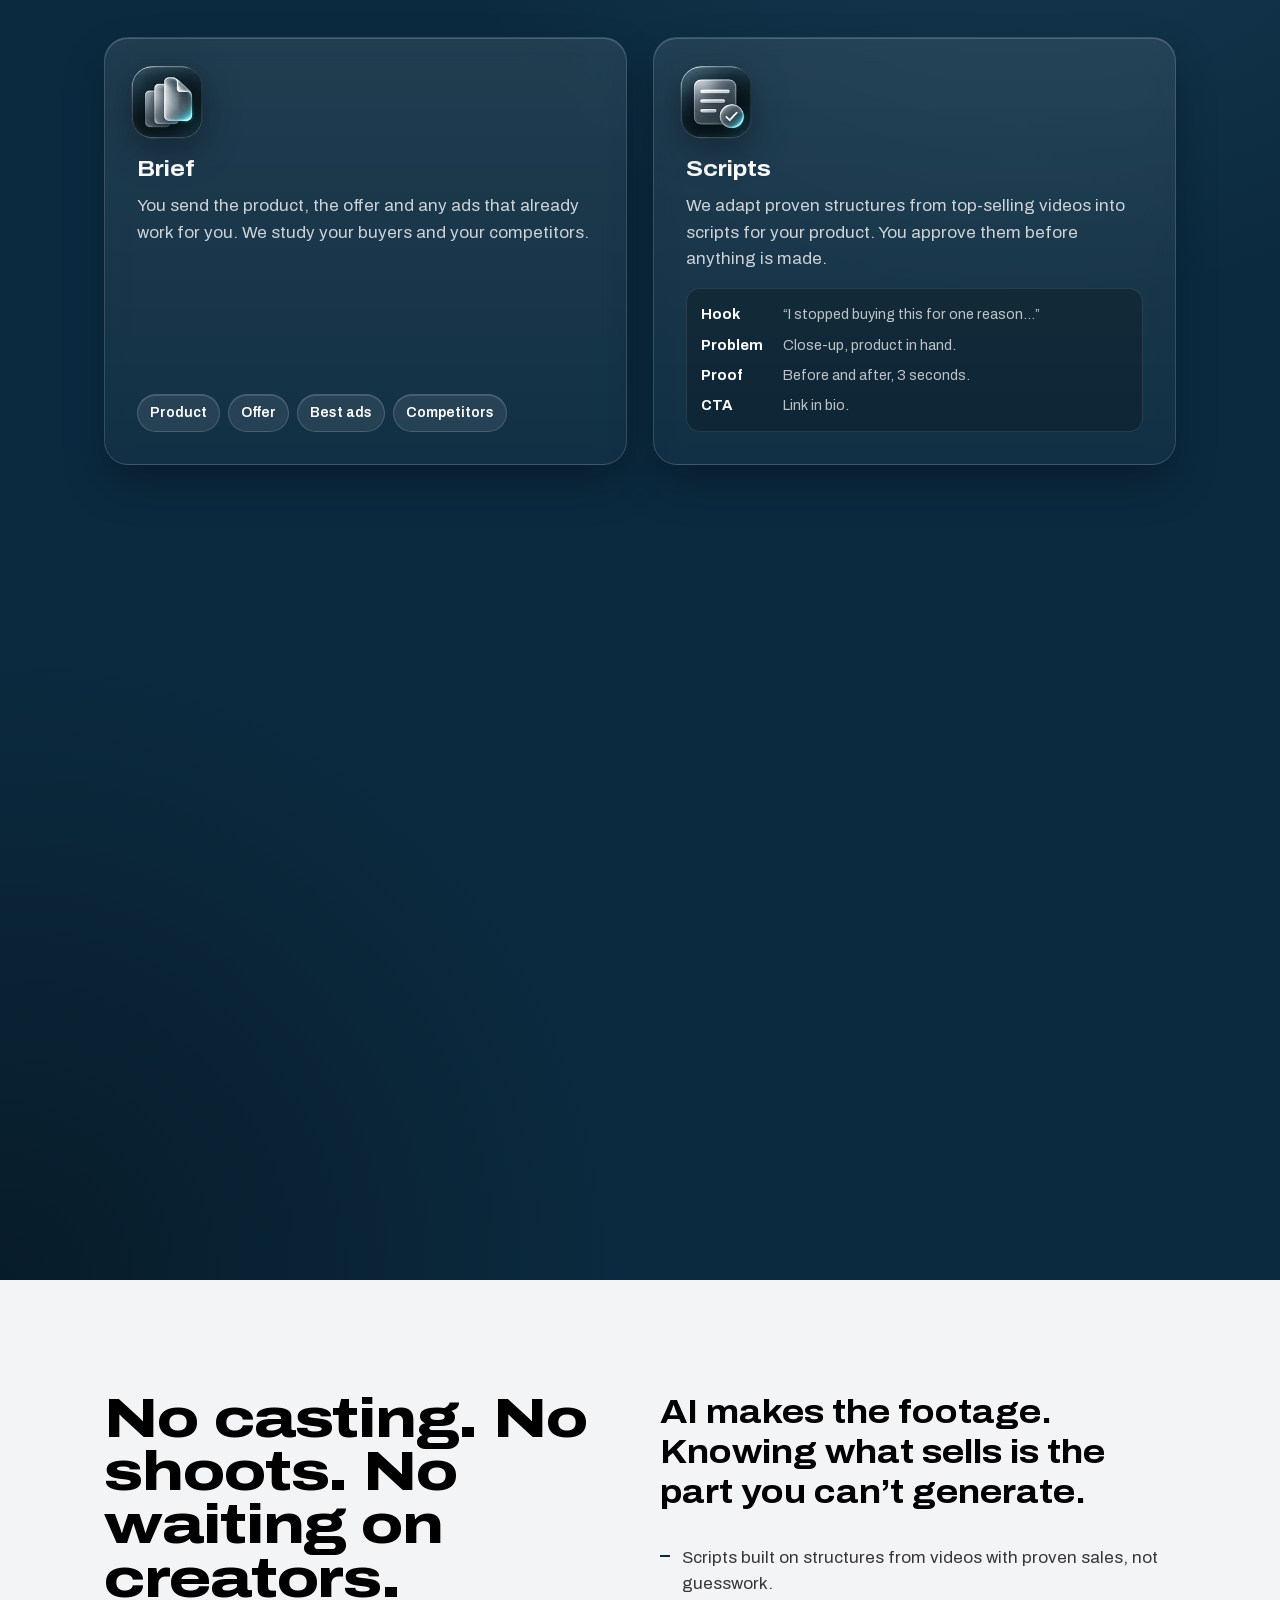
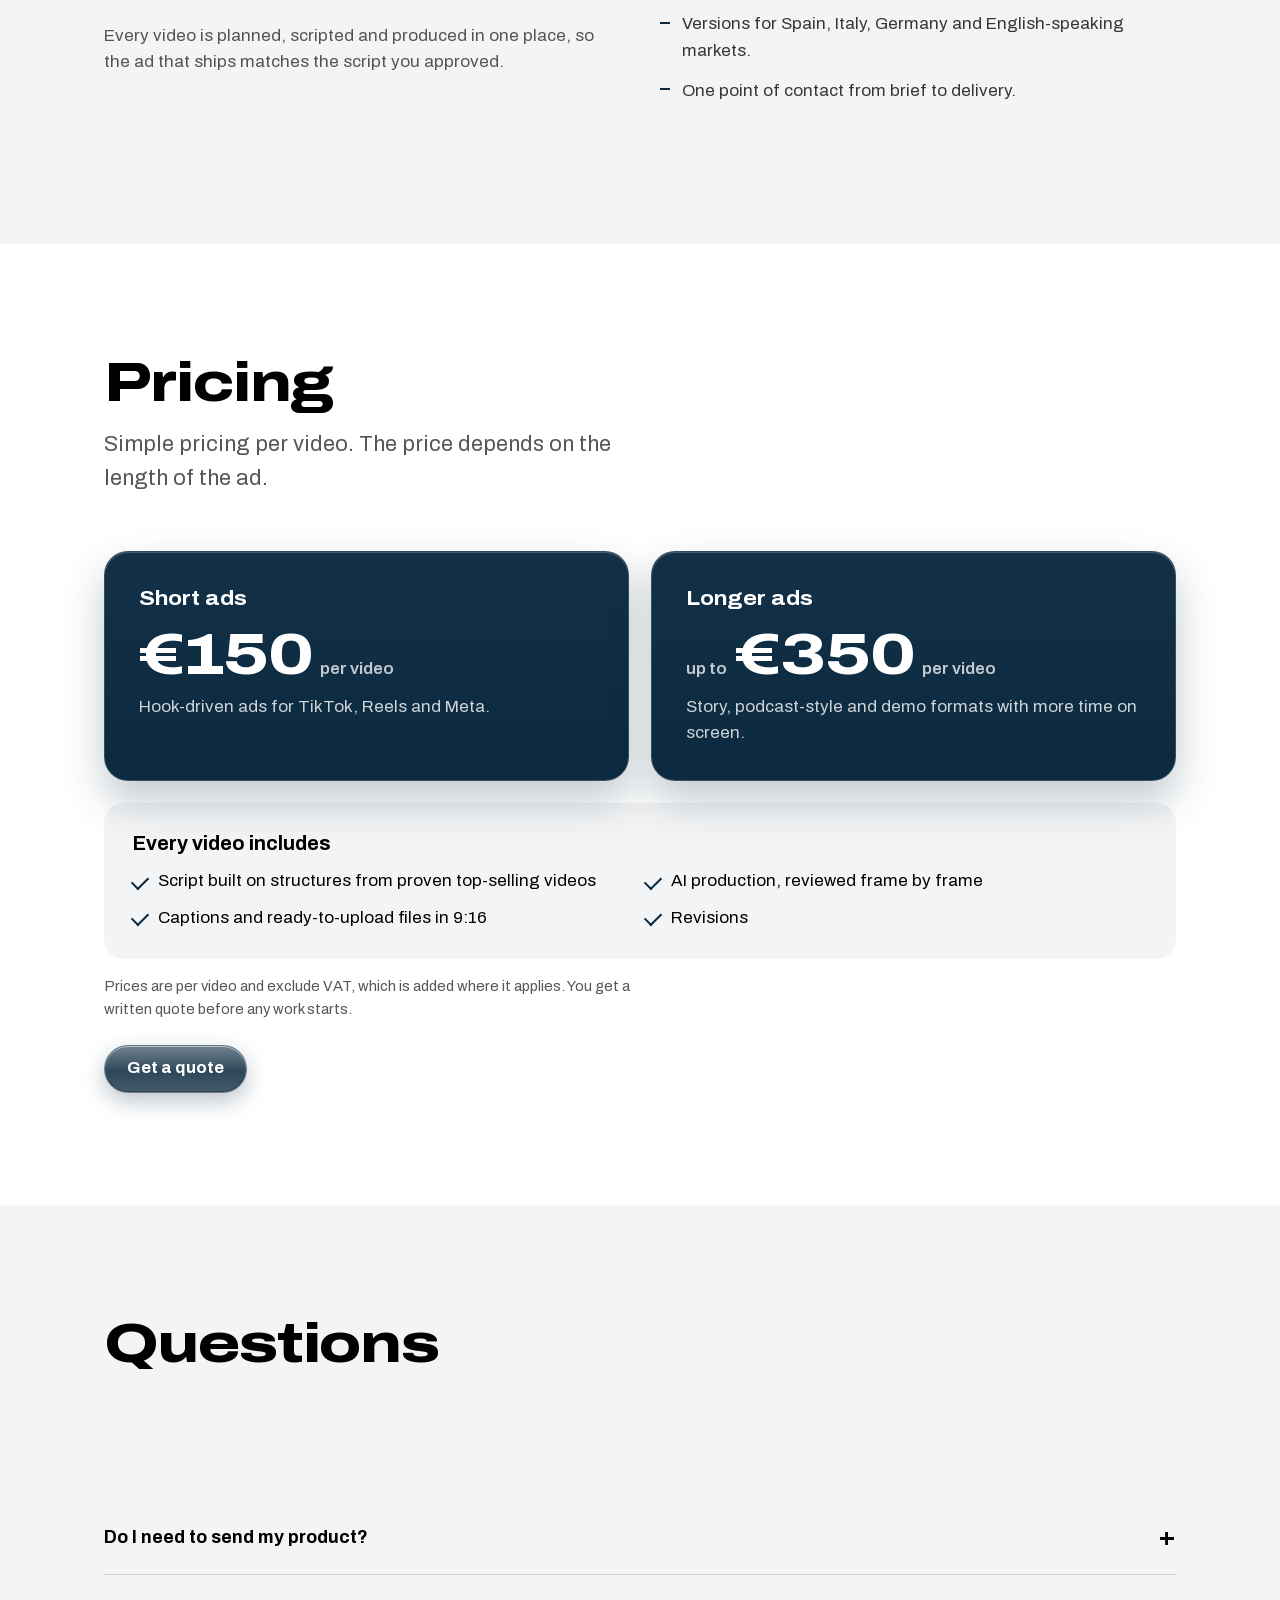
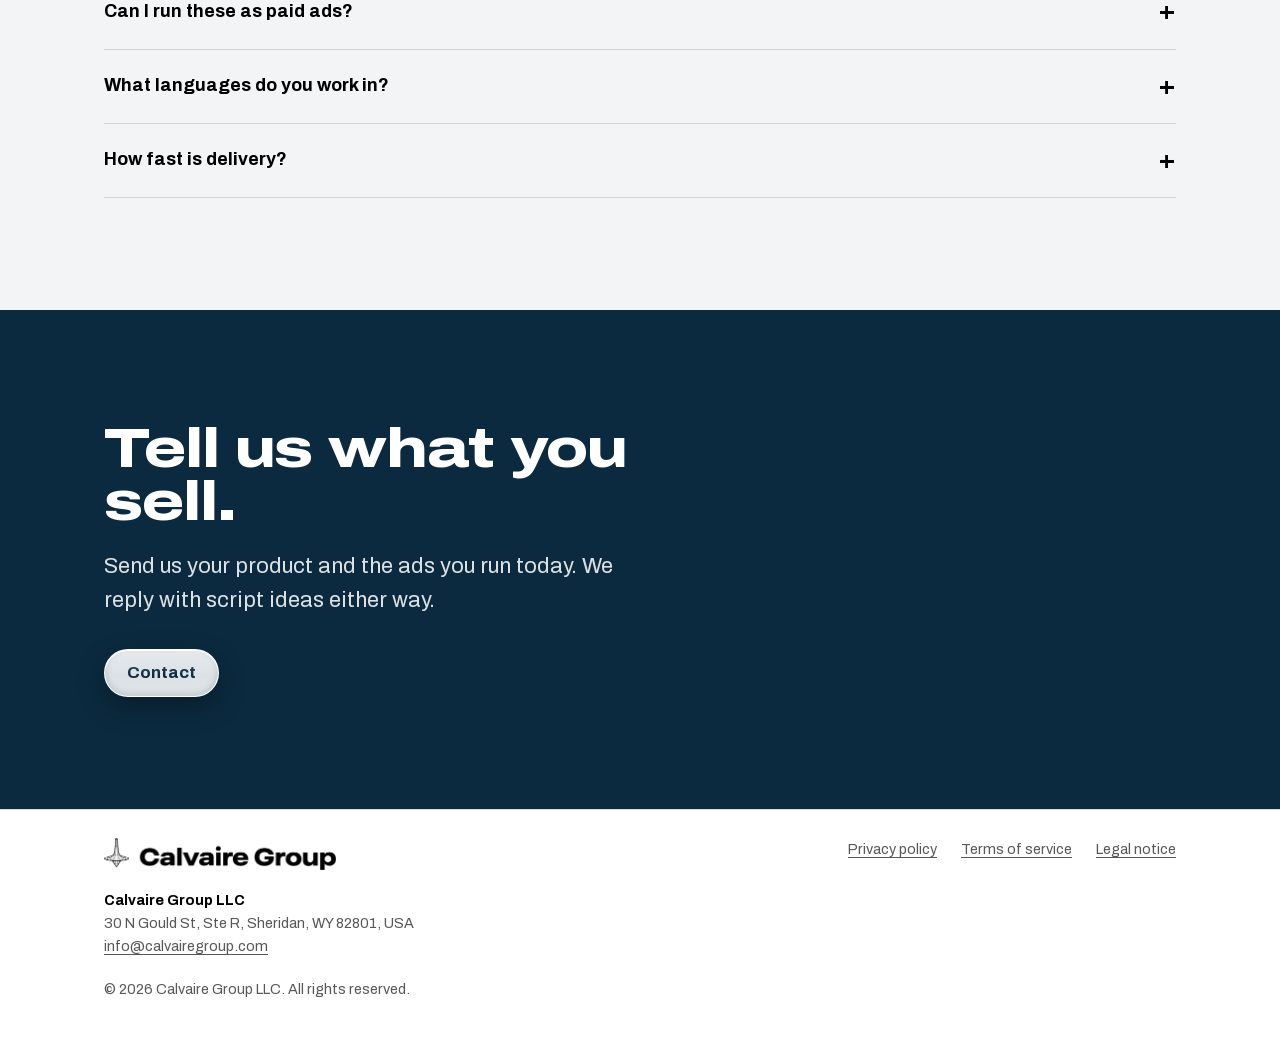
==== commit 949f3b53: "Glass favicon, share image, pricing section, EU compliance notes Co-Authored-By: Claude Opus 5.5 <no" ====
--- a/index.html
+++ b/index.html
@@ -6,6 +6,7 @@
 <title>Calvaire Group — AI video ads built to sell</title>
 <meta name="description" content="Calvaire Group makes AI video ads for e-commerce brands: scripted from winning videos, generated with AI, delivered ready for TikTok, Reels and Meta.">
 <link rel="stylesheet" href="fonts/fonts.css">
+<link rel="icon" href="/favicon.ico" sizes="any">
 <link rel="icon" href="/favicon-32.png" type="image/png" sizes="32x32">
 <link rel="apple-touch-icon" href="/apple-touch-icon.png">
 <link rel="canonical" href="https://calvairegroup.com/">
@@ -15,8 +16,11 @@
 <meta property="og:title" content="Calvaire Group — AI video ads built to sell">
 <meta property="og:description" content="AI video ads for e-commerce brands, scripted from videos that already convert and delivered ready for TikTok, Reels and Meta.">
 <meta property="og:url" content="https://calvairegroup.com/">
-<meta property="og:image" content="https://calvairegroup.com/img/icon-512.png">
-<meta name="twitter:card" content="summary">
+<meta property="og:image" content="https://calvairegroup.com/img/og.jpg">
+<meta property="og:image:width" content="1200">
+<meta property="og:image:height" content="630">
+<meta property="og:image:alt" content="Calvaire Group: AI video ads, scripted to sell">
+<meta name="twitter:card" content="summary_large_image">
 <script>document.documentElement.classList.add("js")</script>
 <style>
 :root{
@@ -308,6 +312,26 @@
 .creator .section-head p{color:var(--mute)!important}
 .creator .facts li{color:rgba(0,0,0,.78)!important}
 .creator .facts li::before{background:var(--sea)!important}
+
+/* Pricing */
+.pricing{background:var(--white)}
+.plans{display:grid;gap:18px;margin-bottom:22px}
+.plan{padding:clamp(22px,4vw,34px);border-radius:24px;background:linear-gradient(180deg,#123047,var(--sea));color:var(--white);border:1px solid rgba(255,255,255,.16);box-shadow:inset 0 1px 0 rgba(255,255,255,.22),0 20px 40px rgba(11,42,63,.25)}
+.plan h3{font-variation-settings:"wdth" 112;font-size:1.3rem;margin-bottom:14px}
+.price{display:flex;align-items:baseline;flex-wrap:wrap;gap:8px;margin-bottom:10px}
+.price .amt{font-variation-settings:"wdth" 125;font-weight:800;font-size:clamp(2.6rem,7vw,3.6rem);letter-spacing:-.02em;line-height:1}
+.price .per,.price .from{color:rgba(255,255,255,.75);font-weight:600}
+.plan-desc{color:rgba(255,255,255,.8)}
+.included{padding:clamp(20px,3vw,28px);border-radius:20px;background:var(--gray);margin-bottom:16px}
+.included h3{margin-bottom:12px}
+.included ul{list-style:none;padding:0;display:grid;gap:10px}
+.included li{position:relative;padding-left:26px}
+.included li::before{content:"";position:absolute;left:0;top:.45em;width:14px;height:8px;border-left:2.5px solid var(--sea);border-bottom:2.5px solid var(--sea);transform:rotate(-45deg)}
+.fine{color:var(--mute);font-size:.92rem;margin-bottom:24px}
+@media (min-width:700px){.plans{grid-template-columns:1fr 1fr;gap:22px}.included ul{grid-template-columns:1fr 1fr}}
+/* form privacy notice */
+.cform .notice{font-size:.85rem;color:var(--mute)}
+.cform .notice a{color:var(--ink)}
 </style>
 </head>
 <body>
@@ -447,7 +471,39 @@
     </div>
   </section>
 
-  <section id="faq">
+  <section class="pricing" id="pricing">
+    <div class="wrap">
+      <div class="section-head" data-reveal>
+        <h2 class="display">Pricing</h2>
+        <p class="lede">Simple pricing per video. The price depends on the length of the ad.</p>
+      </div>
+      <div class="plans">
+        <div class="plan" data-reveal>
+          <h3>Short ads</h3>
+          <p class="price"><span class="amt">€150</span> <span class="per">per video</span></p>
+          <p class="plan-desc">Hook-driven ads for TikTok, Reels and Meta.</p>
+        </div>
+        <div class="plan" data-reveal>
+          <h3>Longer ads</h3>
+          <p class="price"><span class="from">up to</span> <span class="amt">€350</span> <span class="per">per video</span></p>
+          <p class="plan-desc">Story, podcast-style and demo formats with more time on screen.</p>
+        </div>
+      </div>
+      <div class="included" data-reveal>
+        <h3>Every video includes</h3>
+        <ul>
+          <li>Script built on structures from proven top-selling videos</li>
+          <li>AI production, reviewed frame by frame</li>
+          <li>Captions and ready-to-upload files in 9:16</li>
+          <li>Revisions</li>
+        </ul>
+      </div>
+      <p class="fine" data-reveal>Prices are per video and exclude VAT, which is added where it applies. You get a written quote before any work starts.</p>
+      <div class="cta-row" data-reveal><a class="btn btn-key" href="#contact" data-open-form>Get a quote</a></div>
+    </div>
+  </section>
+
+  <section class="band" id="faq">
     <div class="wrap">
       <div class="section-head" data-reveal>
         <h2 class="display">Questions</h2>
@@ -513,6 +569,7 @@
           </div>
         </div>
         <div class="field"><label for="f-msg">Message</label><textarea id="f-msg" name="message" placeholder="What do you sell, and what ads do you run today?"></textarea></div>
+        <p class="notice">We use these details only to reply to your enquiry. Read our <a href="/privacy.html">privacy policy</a>.</p>
         <button class="btn btn-key" type="submit">Send message</button>
       </div>
     </form>
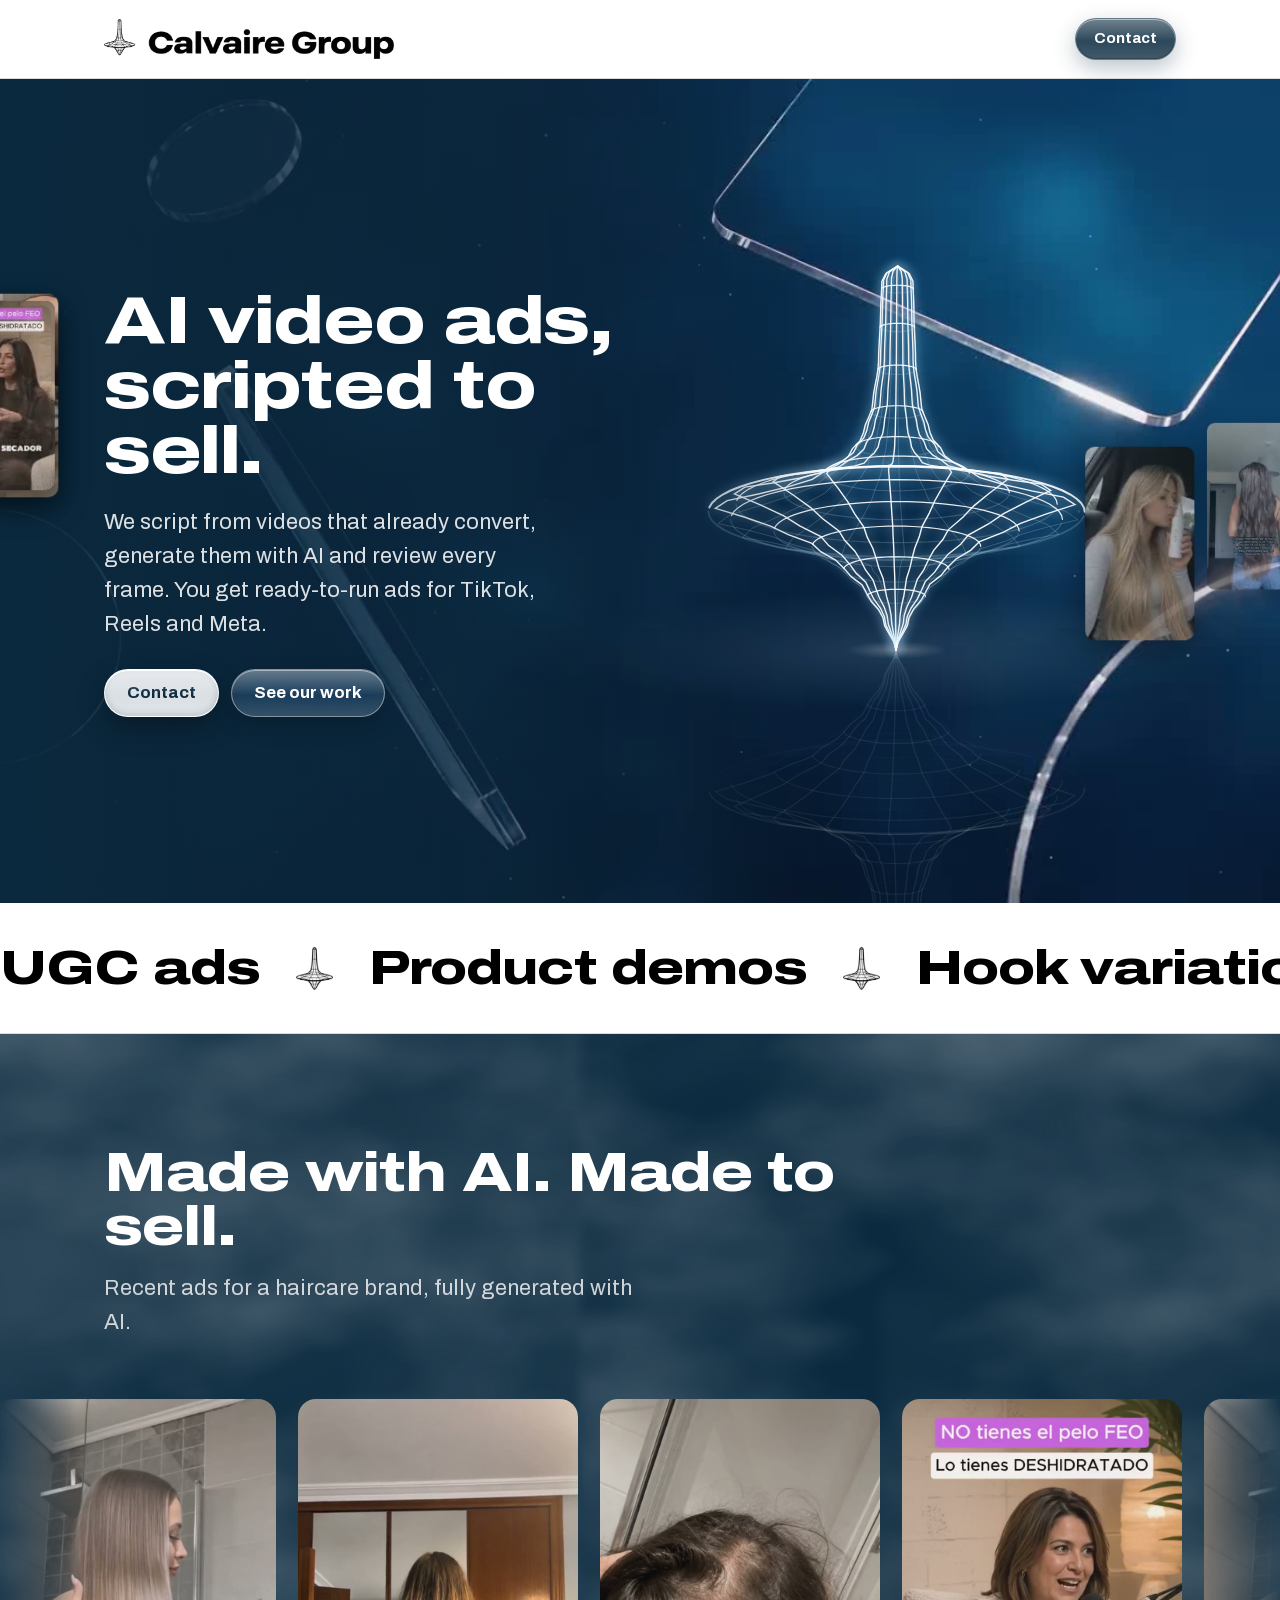
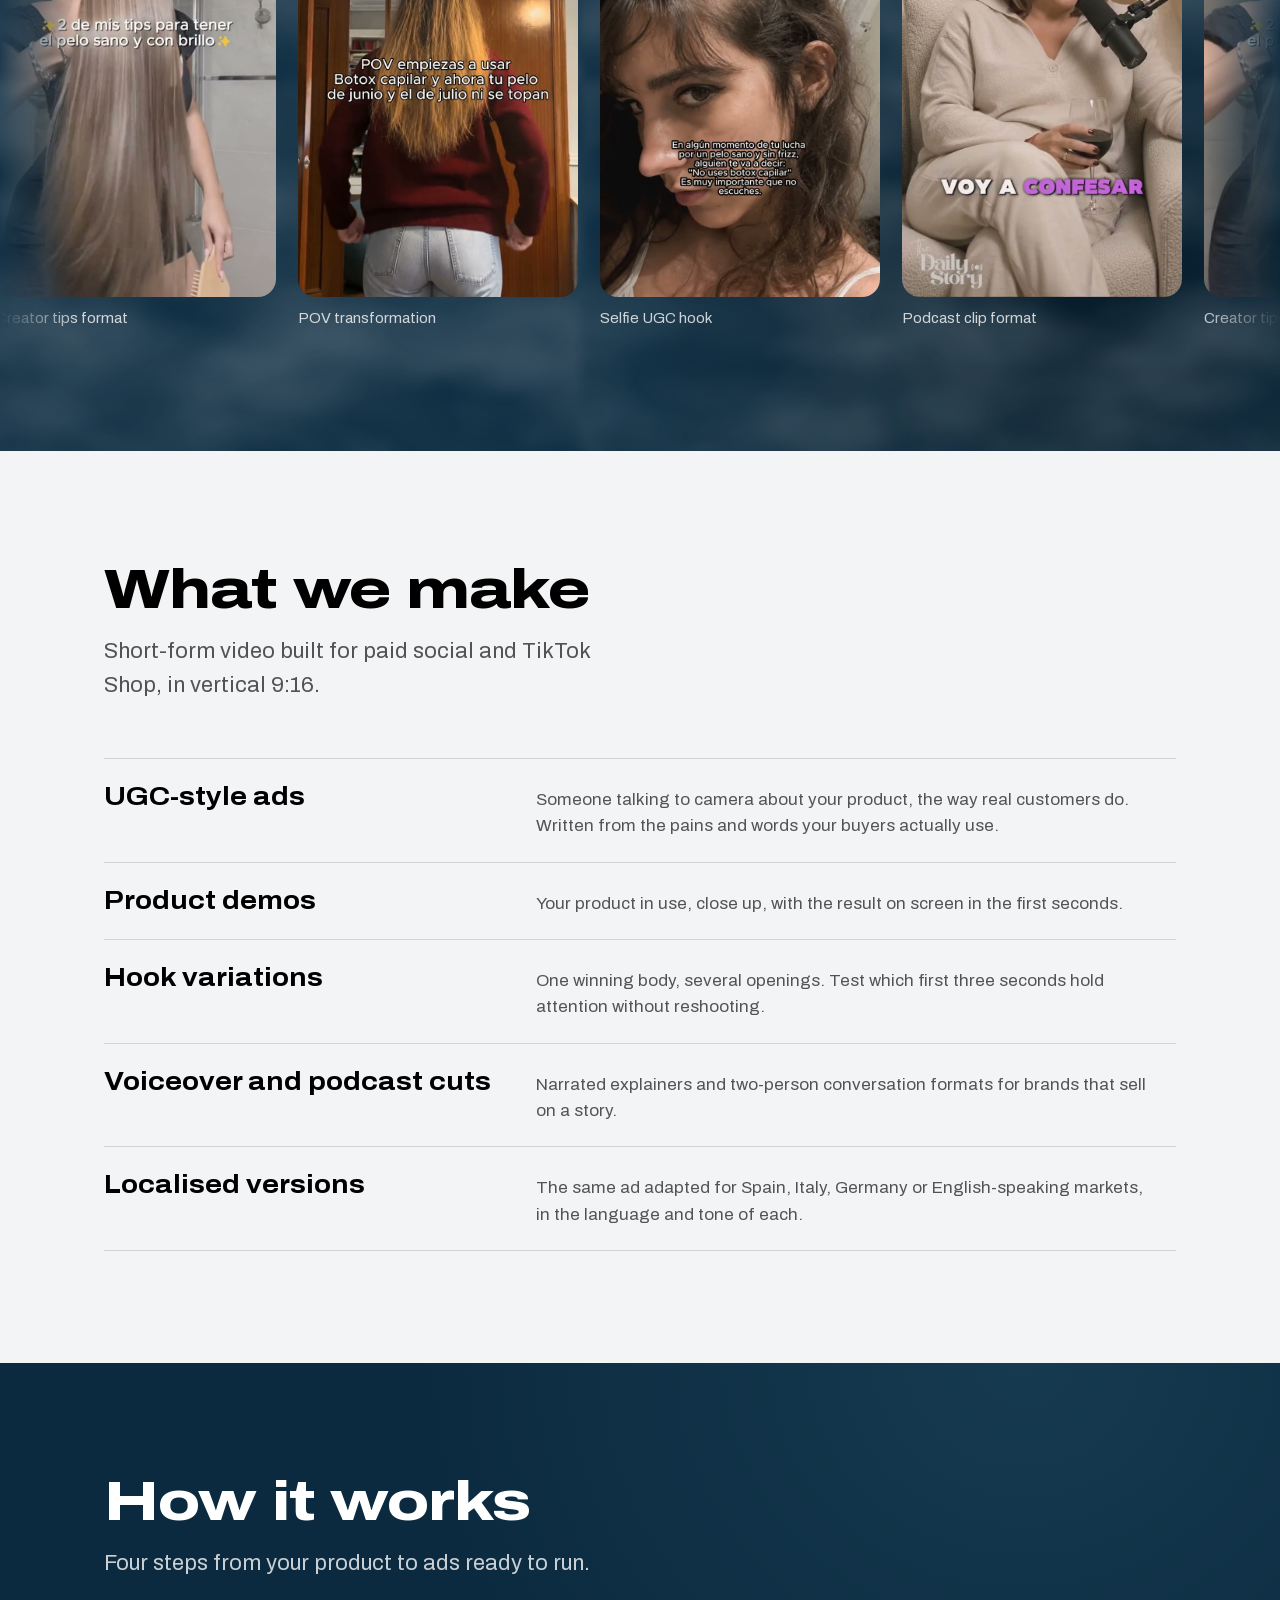
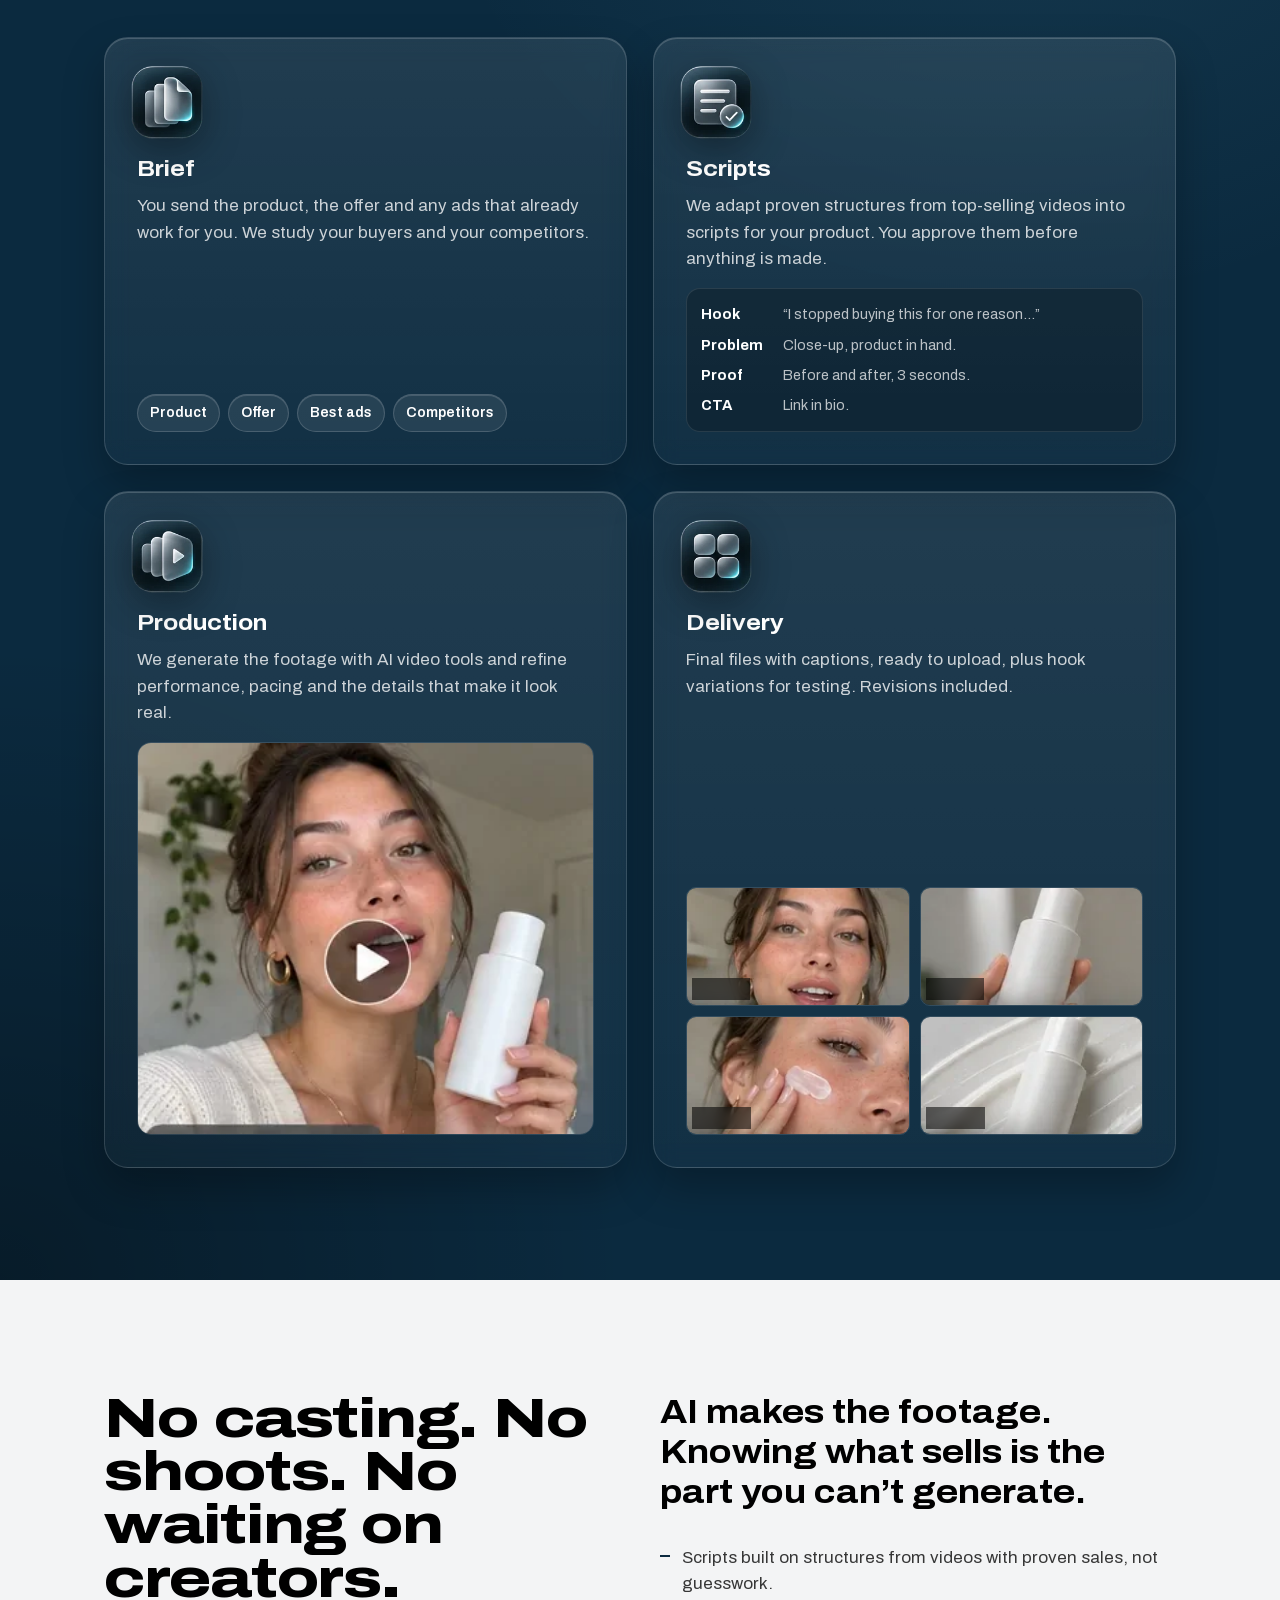
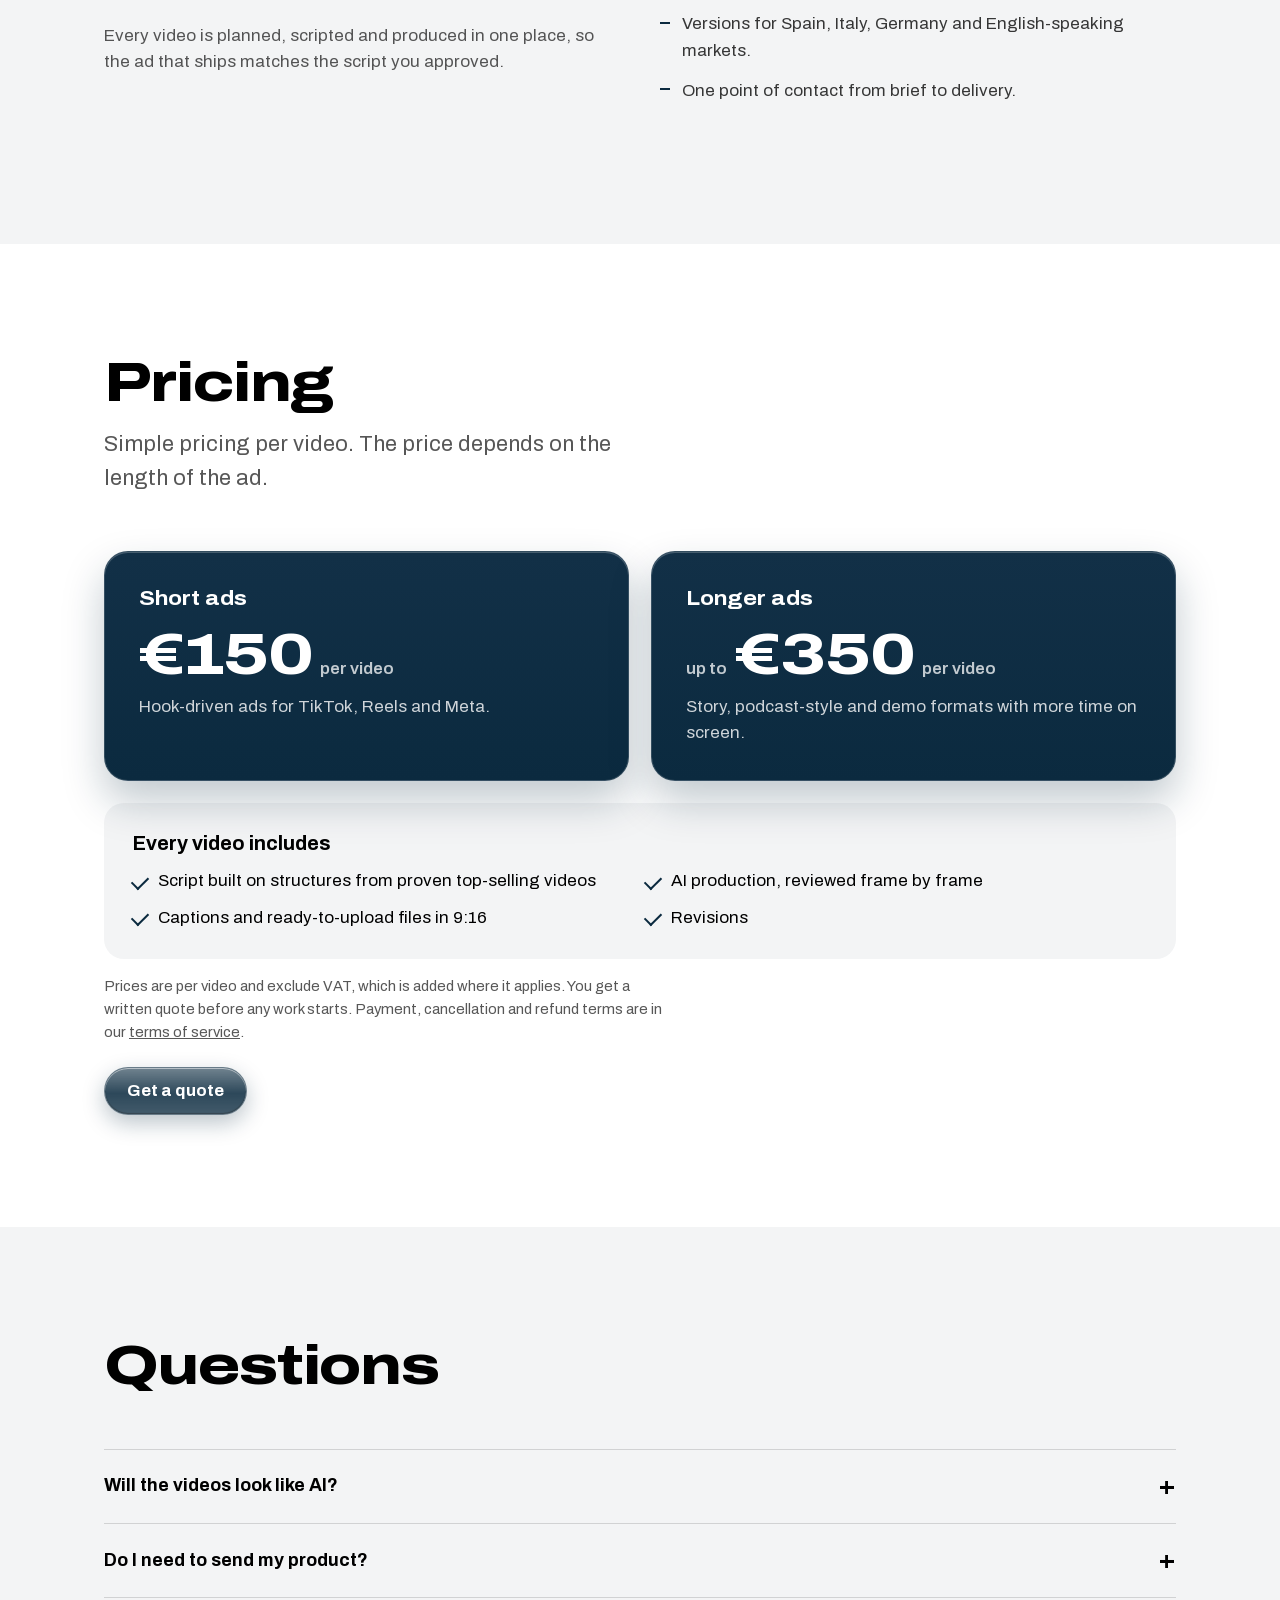
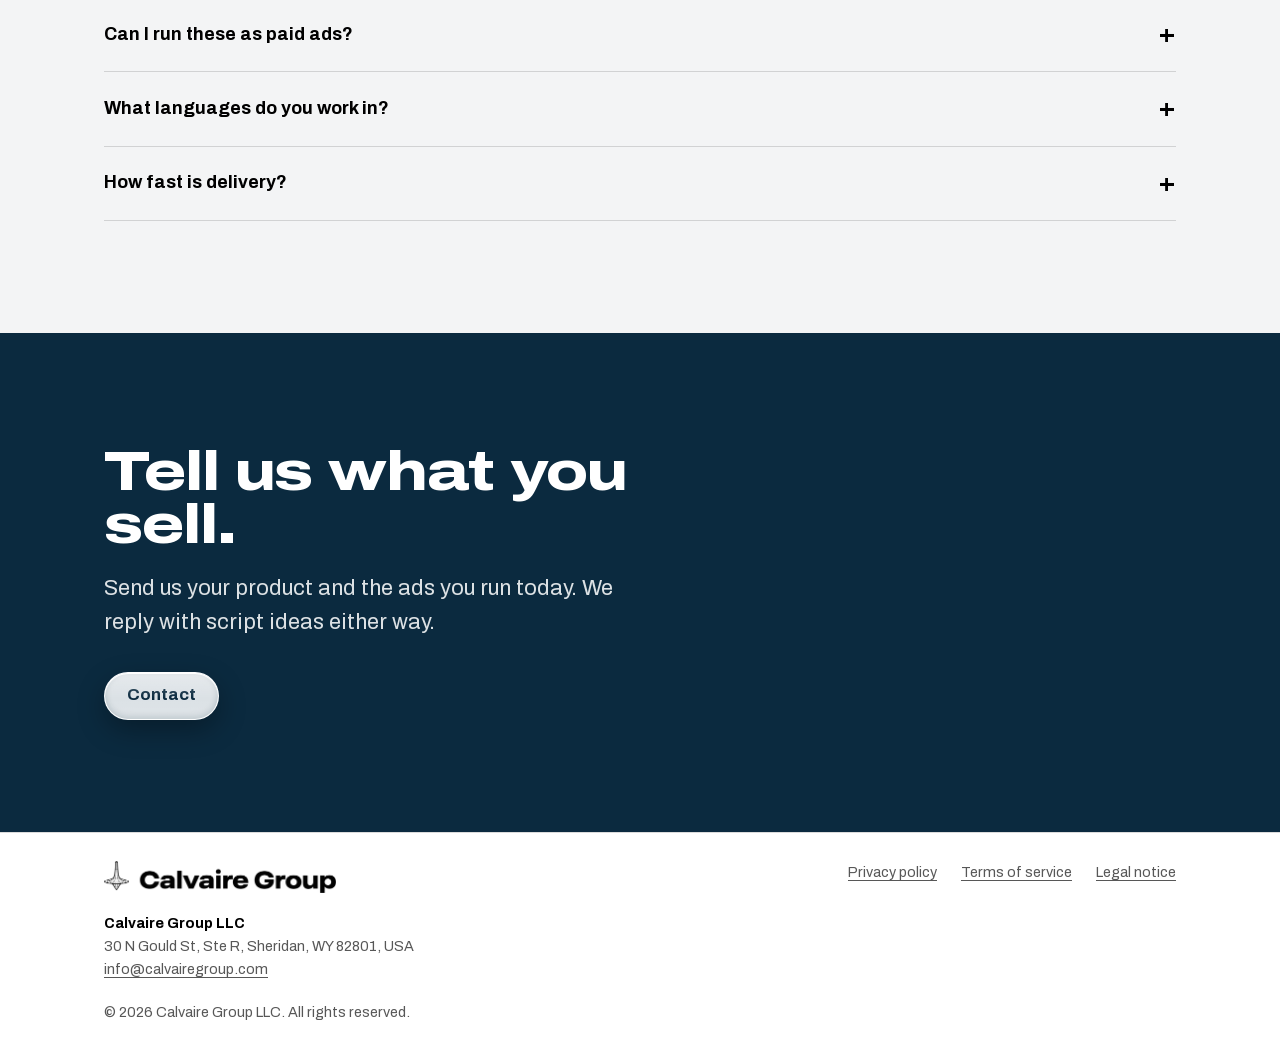
==== commit 88293388: "Terms: quotes, payment, cancellation, refunds, EU consumer rights Co-Authored-By: Claude Opus 5.5 <n" ====
--- a/index.html
+++ b/index.html
@@ -498,7 +498,7 @@
           <li>Revisions</li>
         </ul>
       </div>
-      <p class="fine" data-reveal>Prices are per video and exclude VAT, which is added where it applies. You get a written quote before any work starts.</p>
+      <p class="fine" data-reveal>Prices are per video and exclude VAT, which is added where it applies. You get a written quote before any work starts. Payment, cancellation and refund terms are in our <a href="/terms.html">terms of service</a>.</p>
       <div class="cta-row" data-reveal><a class="btn btn-key" href="#contact" data-open-form>Get a quote</a></div>
     </div>
   </section>
